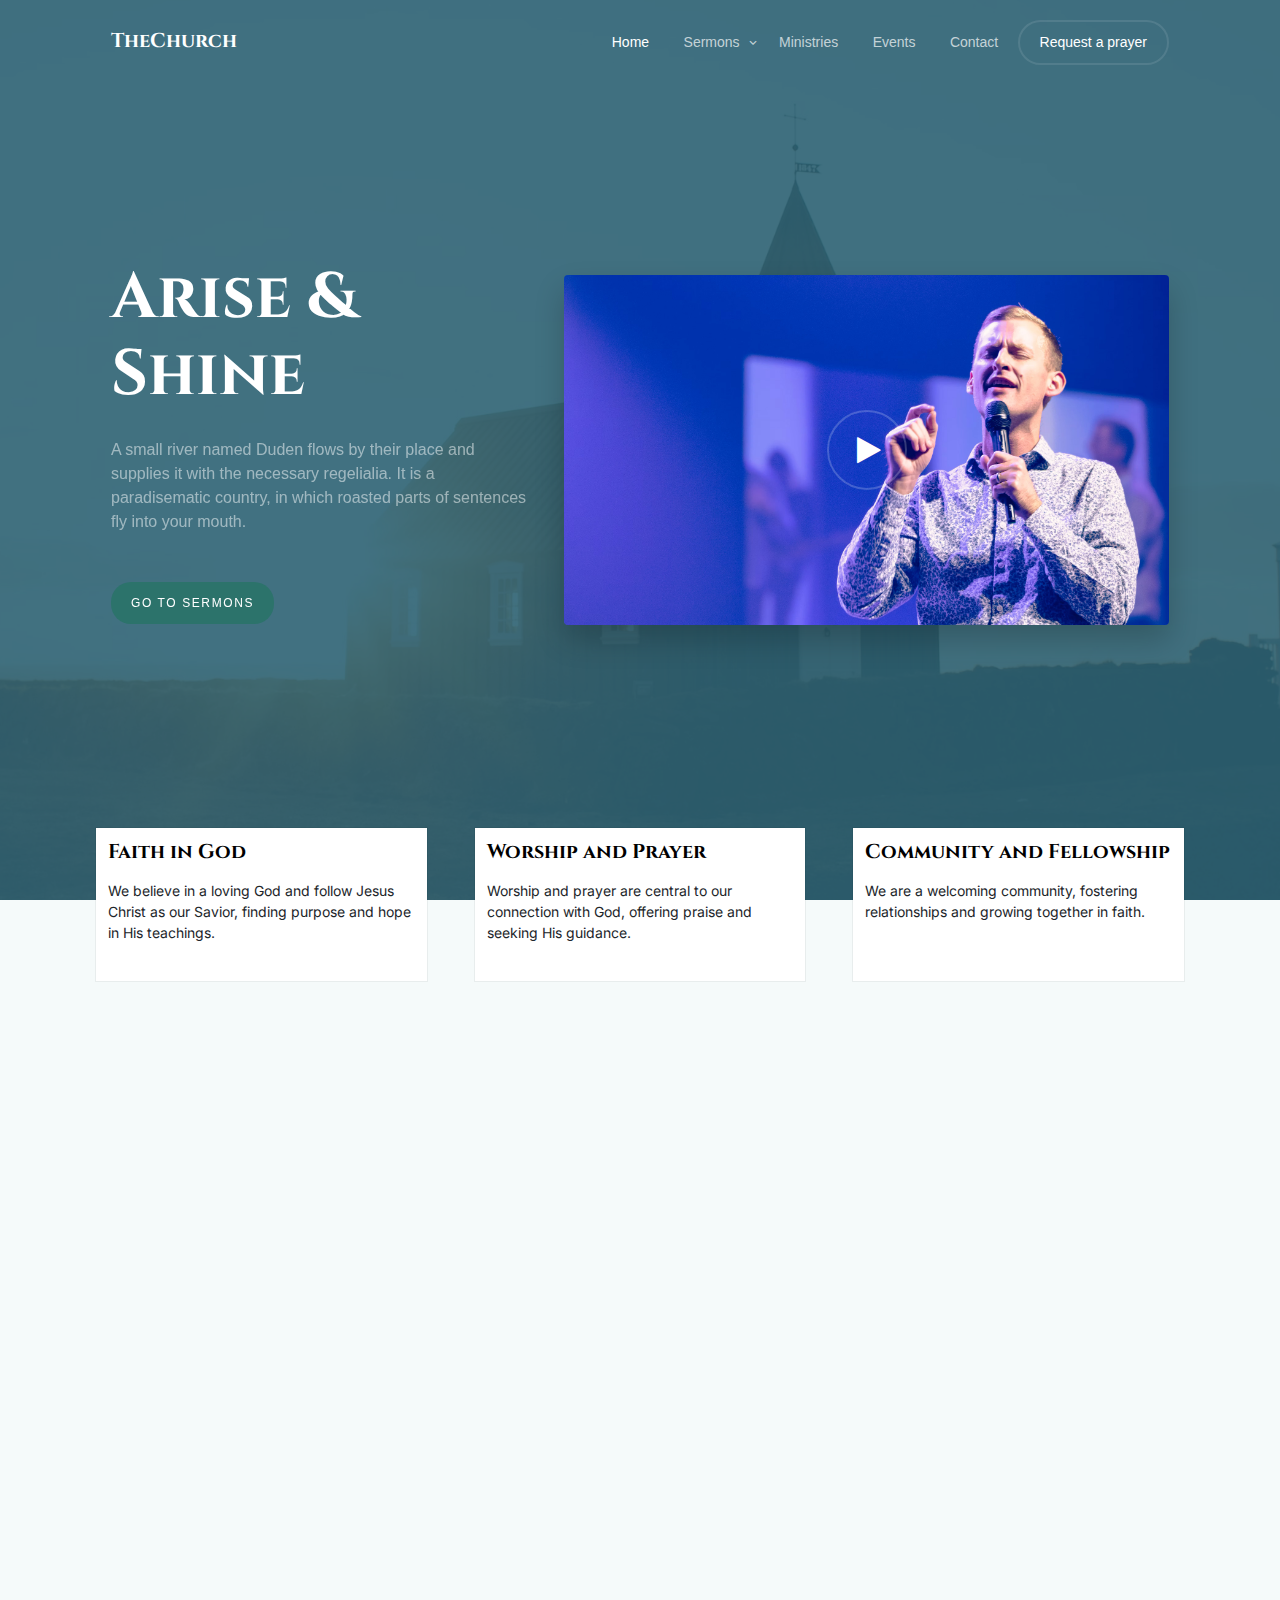
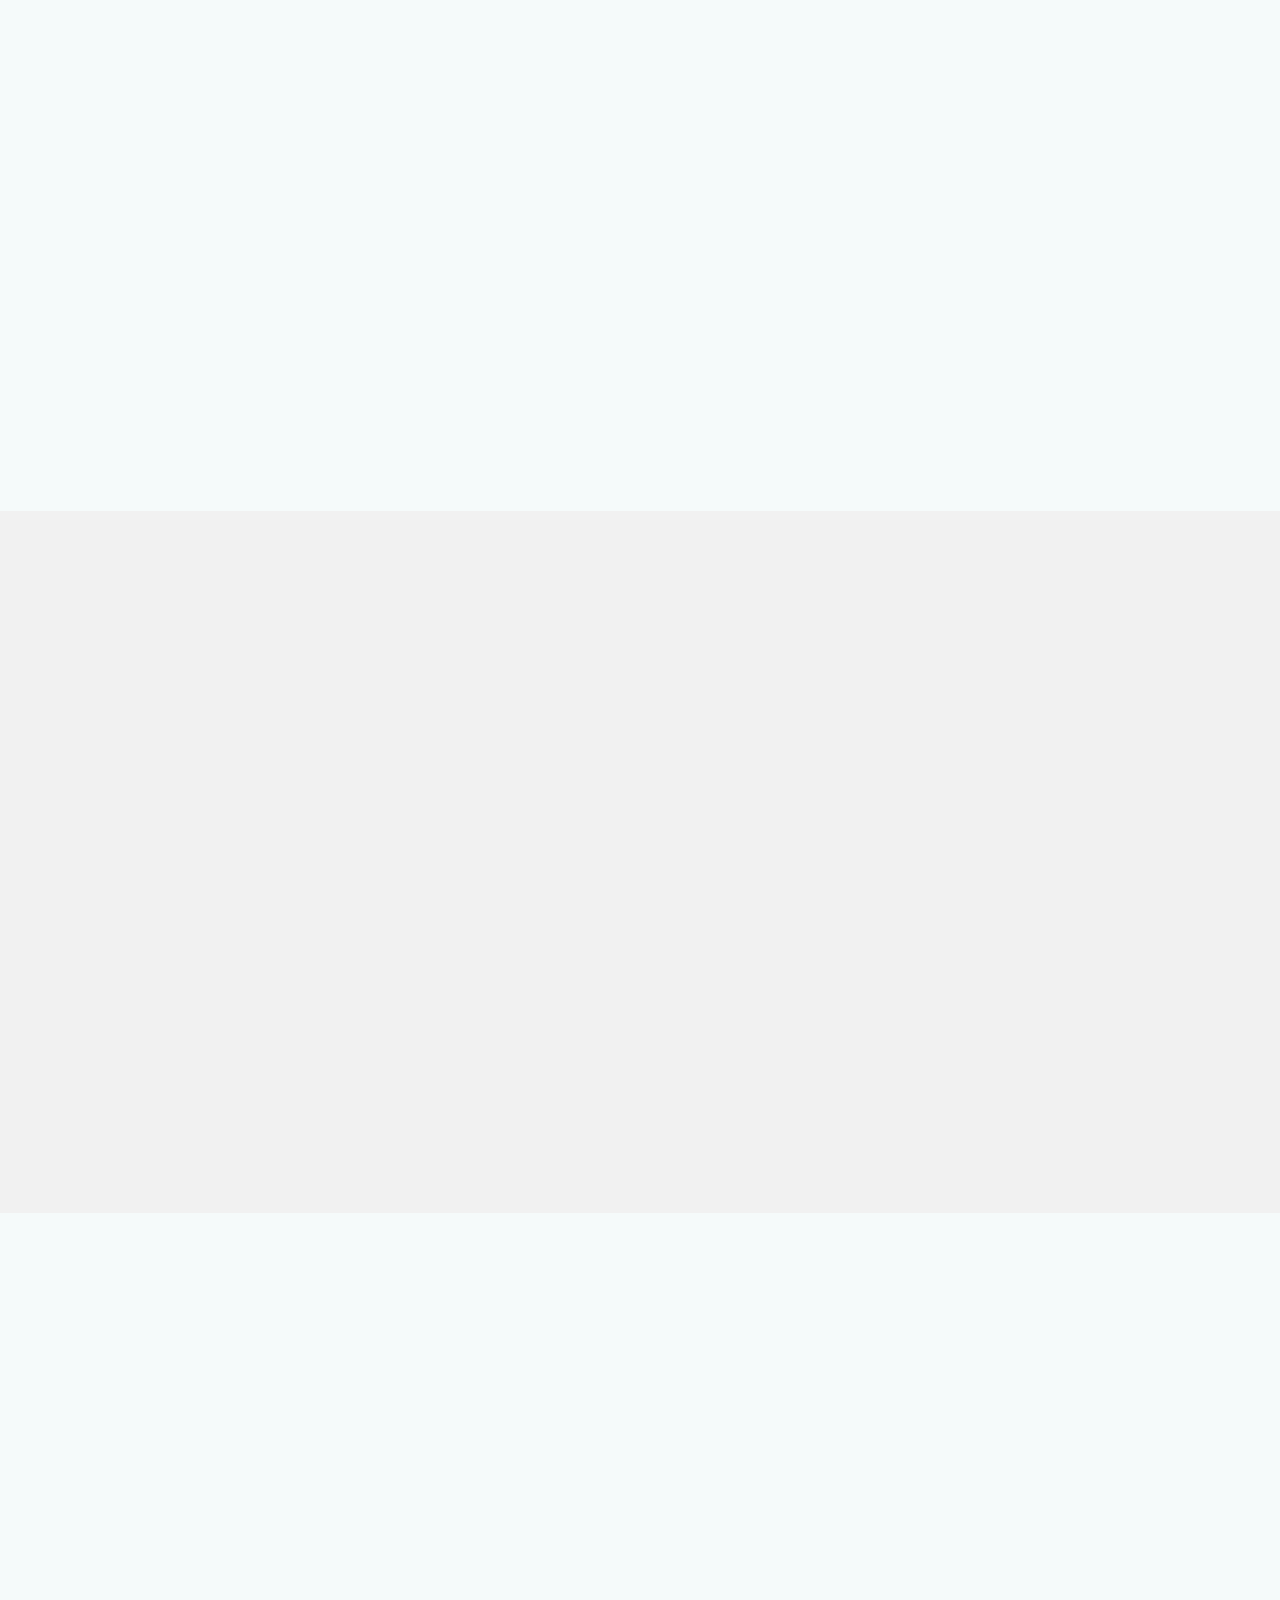
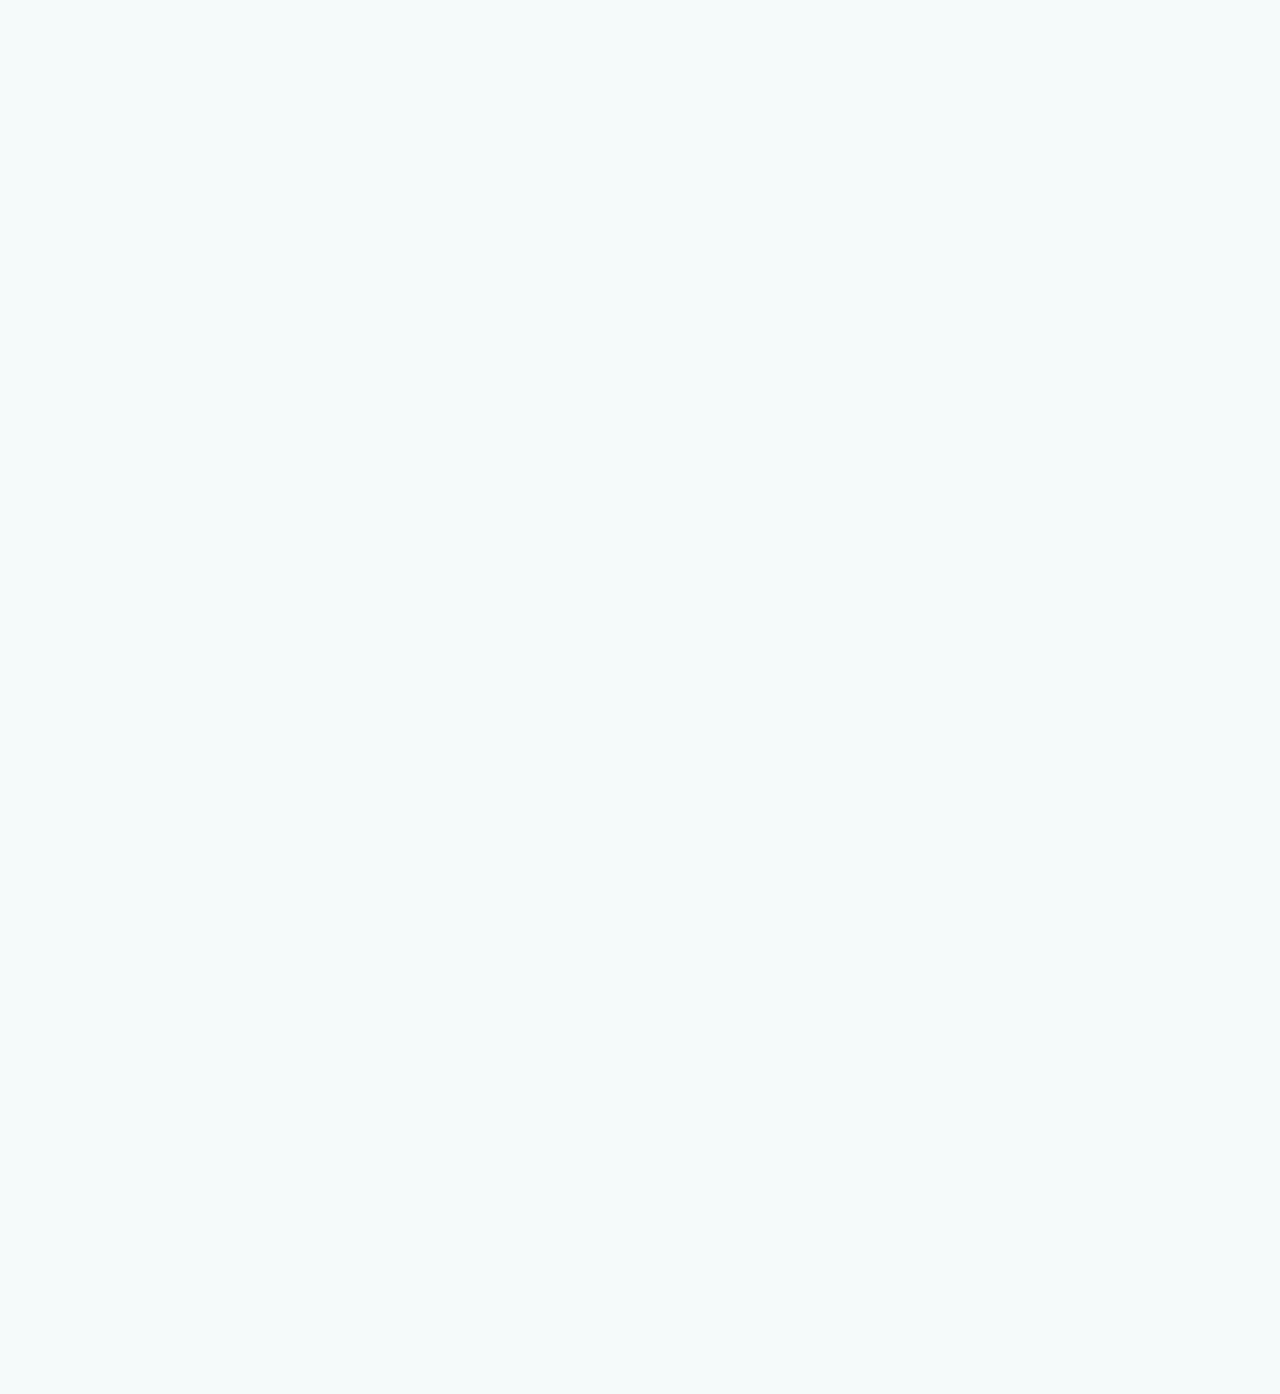
==== index.html @ 9c37da7b "done building the website and ready for the first preview" ====
<!DOCTYPE html>
<html lang="en">
    <head>
        <meta charset="UTF-8" />
        <meta name="viewport" content="width=device-width, initial-scale=1.0" />
        <title>Document</title>
        <link rel="stylesheet" href="css/aos.css" />

        <link rel="stylesheet" href="./css/style1.css" />
        <link rel="stylesheet" href="./css/style.css" />

        <link rel="preconnect" href="https://fonts.googleapis.com" />
        <link rel="preconnect" href="https://fonts.gstatic.com" crossorigin />
        <link
            href="https://fonts.googleapis.com/css2?family=Cinzel:wght@400;600&family=Inter&display=swap"
            rel="stylesheet"
        />
        <link rel="stylesheet" href="fonts/icomoon/style.css" />
        <link rel="stylesheet" href="fonts/flaticon/font/flaticon.css" />
        <link rel="stylesheet" type="text/css" href="css/bootstrap.css" />
        <link rel="stylesheet" href="css/glightbox.min.css" />
    </head>
    <body style="max-width: 100vw">
        <!-- Overlay -->
        <div class="custome-overlay" id="custome-overlay">
            <span class="icofont-close" id="closePopup">x</span>
        </div>

        <!-- Popup Container -->
        <div class="popup" id="popup">
            <div class="video-container">
                <div id="player"></div>
                <div class="custom-controls">
                    <span class="play-pause">▶</span>
                    <div class="progress-bar-container">
                        <div class="progress-bar"></div>
                    </div>
                    <span class="time-display">00:00 / 00:00</span>
                    <span class="fullscreen-toggle">⛶</span>
                </div>
            </div>
        </div>

        <div class="site-mobile-menu site-navbar-target d-lg-none" id="site-mobile-menu">
            
            <div class="site-mobile-menu-body">
                <ul
                    class="js-clone-nav d-lg-inline-block site-menu float-end site-nav-wrap"
                >
                    <li class="active">
                        <a href="index.html">Home</a>
                    </li>
                    <li><a href="sermons.html">Sermons</a></li>
                    <li><a href="about.html">Ministries</a></li>
                    <li><a href="event.html">Events</a></li>
                    <li><a href="contact.html">Contact</a></li>
                    <li class="cta-button">
                        <a href="contact.html">Request a prayer</a>
                    </li>
                </ul>
            </div>
        </div>

        <!-- <header> -->
        <nav class="site-nav">
            <div class="container">
                <div class="site-navigation">
                    <a href="index.html" class="logo m-0 float-left"
                        >TheChurch</a
                    >

                    <ul
                        class="js-clone-nav d-none d-lg-inline-block text-start site-menu float-end"
                    >
                        <li class="active">
                            <a href="index.html">Home</a>
                        </li>
                        <li class="has-children">
                            <a href="sermons.html">Sermons</a>
                            <ul class="dropdown">
                                <li><a href="sermons.html">Sermons</a></li>
                                <li>
                                    <a href="sermons-single.html"
                                        >Sermons Single</a
                                    >
                                </li>
                                <li class="has-children">
                                    <a href="#">Dropdown</a>
                                    <ul class="dropdown">
                                        <li>
                                            <a href="#">Sub Menu One</a>
                                        </li>
                                        <li>
                                            <a href="#">Sub Menu Two</a>
                                        </li>
                                        <li>
                                            <a href="#">Sub Menu Three</a>
                                        </li>
                                    </ul>
                                </li>
                            </ul>
                        </li>
                        <li><a href="about.html">Ministries</a></li>
                        <li><a href="event.html">Events</a></li>
                        <li><a href="contact.html">Contact</a></li>
                        <li class="cta-button">
                            <a href="contact.html">Request a prayer</a>
                        </li>
                    </ul>

                    <div
                        href="#"
                        class="burger ms-auto float-end site-menu-toggle js-menu-toggle d-inline-block d-lg-none light"
                        id="site-menu-toggle"
                    >
                        <span></span>
                    </div>
                </div>
            </div>
        </nav>
        <!-- style="background-image: url('images/hero_1.jpg'); " -->
        <div
            class="hero overlay"
            style="background-image: url('images/landscape-1.jpg')"
        >
            <div class="container">
                <div class="row align-items-center justify-content-between">
                    <div class="col-lg-5 me-auto text-start pe-lg-5">
                        <div class="intro-text">
                            <div class="mb-4">
                                <h1 data-aos="fade-left" class="hero-heading">
                                    Arise &amp; Shine
                                </h1>
                            </div>
                            <div class="">
                                <p
                                    class="mb-5 opacity-5"
                                    data-aos="fade-left"
                                    data-aos-delay="200"
                                >
                                    A small river named Duden flows by their
                                    place and supplies it with the necessary
                                    regelialia. It is a paradisematic country,
                                    in which roasted parts of sentences fly into
                                    your mouth.
                                </p>
                                <p data-aos="fade-left" data-aos-delay="300">
                                    <a href="#" class="btn btn-secondary"
                                        >Go to sermons</a
                                    >
                                </p>
                            </div>
                        </div>
                    </div>

                    <div class="col-lg-7" data-aos="fade-left">
                        <a
                            href="https://www.youtube.com/watch?v=2Tt9Boq1qRs"
                            class="video-bg"
                            id="videoLink"
                        >
                            <span class="icon"
                                ><span class="icon-play"></span
                            ></span>
                            <img
                                src="images/landscape-2.jpg"
                                alt="Image"
                                class="img-fluid rounded"
                            />
                        </a>
                    </div>
                </div>
            </div>
        </div>

        <section class="what-we-stand-for d-none d-lg-block">
            <div class="container">
                <div class="d-flex cards">
                    <div>
                        <span></span>
                        <h2>Faith in God</h2>
                        <p>
                            We believe in a loving God and follow Jesus Christ
                            as our Savior, finding purpose and hope in His
                            teachings.
                        </p>
                    </div>
                    <div>
                        <span></span>
                        <h2>Worship and Prayer</h2>
                        <p>
                            Worship and prayer are central to our connection
                            with God, offering praise and seeking His guidance.
                        </p>
                    </div>
                    <div>
                        <span></span>
                        <h2>Community and Fellowship</h2>
                        <p>
                            We are a welcoming community, fostering
                            relationships and growing together in faith.
                        </p>
                    </div>
                </div>
            </div>
        </section>

        <section class="upcoming-events">
            <div class="container">
                <div class="title">
                    <div class="col-lg-5" data-aos="fade-up">
                        <span class="subheading mb-4 d-block">Event</span>
                        <h1 class="mb-4 heading">Our Up Coming Event</h1>
                    </div>
                </div>
                <div class="cards">
                    <div class="" data-aos="fade-up">
                        <div class="image-container">
                            <img src="./images/event_1.png" alt="" />
                            <span>Read more</span>
                        </div>
                        <!-- <div class="content">
                            <span>15 Jan 2020 • By Pastor Campbell</span>
                            <h3>Live the message</h3>
                            <p>
                                Lorem, ipsum dolor sit amet consectetur
                                adipisicing elit. In ratione nulla molestias
                                reprehenderit et sunt cupiditate assumenda
                                impedit labore eos necessitatibus rem, enim at,
                                molestiae quam eius vero error ipsa.
                            </p>
                            <a
                                href="https://youtu.be/X90y1bP977A"
                                class="video-bg glightbox"
                                >Watch <span>-></span></a
                            >
                        </div> -->
                    </div>
                </div>
            </div>
        </section>
        <!-- </header> -->
        <div class="section about-us">
            <div class="container">
                <div class="row justify-content-between">
                    <div class="col-lg-4" data-aos="fade-up">
                        <span class="subheading mb-4 d-block">About us</span>
                        <h2 class="mb-4 heading">Welcome to TheChurch</h2>
                        <p>
                            A small river named Duden flows by their place and
                            supplies it with the necessary regelialia. It is a
                            paradisematic country, in which roasted parts of
                            sentences fly into your mouth.
                        </p>
                        <p class="mt-5">
                            <a href="#" class="btn btn-primary"
                                >Know more about us</a
                            >
                        </p>
                    </div>
                    <div
                        class="col-lg-7"
                        data-aos="fade-up"
                        data-aos-delay="100"
                    >
                        <!-- <img src="images/landscape-1.jpg" alt="Image" class="img-fluid rounded"> -->
                        <div class="row">
                            <div class="col-6 col-sm-6 col-md-4 col-lg-4 mb-4">
                                <img
                                    src="images/sq-1.jpg"
                                    alt="Image"
                                    class="img-fluid rounded"
                                />
                            </div>
                            <div class="col-6 col-sm-6 col-md-4 col-lg-4 mb-4">
                                <img
                                    src="images/sq-2.jpg"
                                    alt="Image"
                                    class="img-fluid rounded"
                                />
                            </div>
                            <div class="col-6 col-sm-6 col-md-4 col-lg-4 mb-4">
                                <img
                                    src="images/sq-3.jpg"
                                    alt="Image"
                                    class="img-fluid rounded"
                                />
                            </div>
                            <div class="col-6 col-sm-6 col-md-4 col-lg-4 mb-4">
                                <img
                                    src="images/sq-4.jpg"
                                    alt="Image"
                                    class="img-fluid rounded"
                                />
                            </div>
                            <div class="col-6 col-sm-6 col-md-4 col-lg-4 mb-4">
                                <img
                                    src="images/sq-5.jpg"
                                    alt="Image"
                                    class="img-fluid rounded"
                                />
                            </div>
                            <div class="col-6 col-sm-6 col-md-4 col-lg-4 mb-4">
                                <img
                                    src="images/sq-6.jpg"
                                    alt="Image"
                                    class="img-fluid rounded"
                                />
                            </div>
                        </div>
                    </div>
                </div>
            </div>
        </div>

        <section class="recent-sermons">
            <div class="container">
                <div class="title">
                    <div class="col-lg-5" data-aos="fade-up">
                        <span class="subheading mb-4 d-block"
                            >Watch our services online</span
                        >
                        <h1 class="mb-4 heading">Our Latest Sermons</h1>
                    </div>
                </div>
                <div class="cards">
                    <div class="" data-aos="fade-up">
                        <div class="image-container">
                            <img src="./images/person_5.jpg" alt="" />
                        </div>
                        <div class="content">
                            <span>15 Jan 2020 • By Pastor Campbell</span>
                            <h3>Live the message</h3>
                            <p>
                                Lorem, ipsum dolor sit amet consectetur
                                adipisicing elit. In ratione nulla molestias
                                reprehenderit et sunt cupiditate assumenda
                                impedit labore eos necessitatibus rem, enim at,
                                molestiae quam eius vero error ipsa.
                            </p>
                            <a
                                href="https://youtu.be/X90y1bP977A"
                                class="video-bg glightbox"
                                >Watch <span>-></span></a
                            >
                        </div>
                    </div>
                    <div class="" data-aos="fade-up">
                        <div class="image-container">
                            <img src="./images/person_2.jpg" alt="" />
                        </div>
                        <div class="content">
                            <span>15 Jan 2020 • By Pastor Campbell</span>
                            <h3>Live the message</h3>
                            <p>
                                Lorem, ipsum dolor sit amet consectetur
                                adipisicing elit. In ratione nulla molestias
                                reprehenderit et sunt cupiditate assumenda
                                impedit labore eos necessitatibus rem, enim at,
                                molestiae quam eius vero error ipsa.
                            </p>
                            <a
                                href="https://www.youtube.com/watch?v=2Tt9Boq1qRs"
                                class="video-bg glightbox"
                                >Watch <span>-></span></a
                            >
                        </div>
                    </div>
                    <div class="" data-aos="fade-up">
                        <div class="image-container">
                            <img src="./images/person_4.jpg" alt="" />
                        </div>
                        <div class="content">
                            <span>15 Jan 2020 • By Pastor Campbell</span>
                            <h3>Live the message</h3>
                            <p>
                                Lorem, ipsum dolor sit amet consectetur
                                adipisicing elit. In ratione nulla molestias
                                reprehenderit et sunt cupiditate assumenda
                                impedit labore eos necessitatibus rem, enim at,
                                molestiae quam eius vero error ipsa.
                            </p>
                            <a
                                href="https://youtu.be/kjv2dJKmebI?si=1FXVXTae89tqAf3W"
                                class="video-b glightbox"
                                >Watch <span>-></span></a
                            >
                        </div>
                    </div>
                </div>
            </div>
        </section>

        <section class="why-us bg-red d-flex overlay">
            <div class="container">
                <div class="title" data-aos="fade-up">
                    <div class="col-lg-5" data-aos="fade-up">
                        <span class="subheading mb-4 d-block">Why Us</span>
                        <h1 class="mb-4 heading">Keep Your Faith</h1>
                    </div>
                </div>
                <div class="content d-lg-flex">
                    <!-- <div></div>  -->
                    <div class="right">
                        <img
                            class="about-us_img"
                            src="images/landscape-1.jpg"
                            width="35%"
                            alt=""
                            data-aos="fade-up"
                        />
                        <img
                            class="about-us_img"
                            src="images/landscape-2.jpg"
                            width="35%"
                            alt=""
                            data-aos="fade-up"
                        />
                        <img
                            class="about-us_img"
                            src="images/landscape-3.png"
                            width="25%"
                            alt=""
                            data-aos="fade-up"
                        />
                        <img
                            class="about-us_img"
                            src="images/landscape-4.png"
                            width="30%"
                            alt=""
                            data-aos="fade-up"
                        />
                        <img
                            class="about-us_img"
                            src="images/landscape-5.jpeg"
                            width="25%"
                            alt=""
                            data-aos="fade-up"
                        />
                    </div>

                    <!-- <div
                class="bg-red"
                style="background-image: url('images/landscape-5.jpeg')"
            > -->
                    <div
                        class="col-lg-5 ms-auto left"
                        data-aos="fade-up"
                        data-aos-delay="100"
                    >
                        <div class="content_description">
                            <div class="feature-1">
                                <h3 class="text-black">Live by Faith</h3>
                                <p class="opac-black-5">
                                    Far far away, behind the word mountains, far
                                    from the countries Vokalia and Consonantia.
                                </p>
                            </div>
                            <div class="feature-1">
                                <h3 class="text-black">Love one another</h3>
                                <p class="opac-black-5">
                                    Far far away, behind the word mountains, far
                                    from the countries Vokalia and Consonantia.
                                </p>
                            </div>

                            <div class="feature-1">
                                <h3 class="text-black">Be courageous</h3>
                                <p class="opac-black-5">
                                    Far far away, behind the word mountains, far
                                    from the countries Vokalia and Consonantia.
                                </p>
                            </div>
                            <div class="feature-1">
                                <h3 class="text-black">Seal of God</h3>
                                <p class="opac-black-5">
                                    Far far away, behind the word mountains, far
                                    from the countries Vokalia and Consonantia.
                                </p>
                            </div>
                        </div>
                        <div class="row mt-5">
                            <div class="col-lg-12">
                                <a href="#" class="btn btn-primary"
                                    >Send us your prayer request</a
                                >
                            </div>
                        </div>
                    </div>
                </div>
            </div>
        </section>

        <section class="location d-lg-flex">
            <div class="right" data-aos="fade-up">
                <div class="content">
                    <h1 class="mb-4 heading">
                        Our Services
                        <hr />
                    </h1>
                    <div class="d-flex schedule">
                        <div>
                            <h4>Wednesday</h4>
                            <span> 5PM - 7PM </span>
                        </div>
                        <div>
                            <h5>YOUTH GROUP (GRADES 6-12)</h5>
                            <p>
                                @ Come and See Church Gospel for All
                                <a
                                    href="#"
                                    target="_blank"
                                    rel="noopener noreferrer"
                                    >directions</a
                                >
                            </p>
                        </div>
                    </div>
                    <div class="d-flex schedule">
                        <div>
                            <h4>Wednesday</h4>
                            <span> 5PM - 7PM </span>
                        </div>
                        <div>
                            <h5>YOUTH GROUP (GRADES 6-12)</h5>
                            <p>
                                @ Come and See Church Gospel for All

                                <a
                                    href="https://www.google.com/maps/dir//2+Mildura+St+Kensington+Johannesburg+2101/@-26.196889,28.0985291,16z/data=!4m8!4m7!1m0!1m5!1m1!1s0x1e950e0fc5d12b35:0x1ca22137d7c7a902!2m2!1d28.0985291!2d-26.196889?entry=ttu&g_ep=EgoyMDI0MDgyMS4wIKXMDSoASAFQAw%3D%3D"
                                    target="_blank"
                                    rel="noopener noreferrer"
                                    >directions</a
                                >
                            </p>
                        </div>
                    </div>
                </div>
            </div>
            <div class="left" data-aos="fade-up">
                <iframe
                    src="https://www.google.com/maps/embed?pb=!1m18!1m12!1m3!1d3579.993670840886!2d28.095948810818335!3d-26.19688416358004!2m3!1f0!2f0!3f0!3m2!1i1024!2i768!4f13.1!3m3!1m2!1s0x1e950e0fc5d12b35%3A0x1ca22137d7c7a902!2s2%20Mildura%20St%2C%20Kensington%2C%20Johannesburg%2C%202101!5e0!3m2!1sen!2sza!4v1724437104056!5m2!1sen!2sza&maptype=roadmap&mapTypeControl=0&fullscreenControl=0&zoomControl=0&streetViewControl=0&scaleControl=0&disableDefaultUI=1"
                    width="100%"
                    height="450"
                    style="border: 0"
                    allowfullscreen="true"
                    loading="lazy"
                    referrerpolicy="no-referrer-when-downgrade"
                >
                </iframe>
            </div>
        </section>

        <footer>
            <div class="container">
                <div class="news_letter mb-4" data-aos="fade-up">
                    <div class="d-flex">
                        <span class="icon-mail_outline"></span>
                        <h5 class="subheading">Subscribe to Newsletter</h5>
                    </div>
                    <form action="">
                        <input
                            type="text"
                            name="name"
                            placeholder="Enter your name"
                            required
                        />
                        <input
                            type="email"
                            name="email"
                            placeholder="Enter your email"
                            required
                        />
                        <button class="btn btn-primary">
                            <span class="icon-send2"></span>
                        </button>
                    </form>
                </div>

                <div class="content" data-aos="fade-up">
                    <h2 class="mb-4 heading">Gospel ministry</h2>
                    <div class="d-md-flex g-5 mb-5">
                        <div class="content_description">
                            <p class="mb-4">
                                Lorem ipsum dolor sit, amet consectetur
                                adipisicing elit. Eveniet consequatur eum, fugit
                                neque officiis maxime id accusamus ipsa
                                perspiciatis nesciunt. Obcaecati, provident
                                doloribus! Quas ab laudantium, reprehenderit eum
                                labore ipsam!
                            </p>
                            <ul class="list-unstyled socials mt-4">
                                <li>
                                    <a href="#"
                                        ><span class="icon-facebook"></span
                                    ></a>
                                </li>
                                <li>
                                    <a href="#"
                                        ><span class="icon-instagram"></span
                                    ></a>
                                </li>
                                <li>
                                    <a href="#"
                                        ><span class="icon-youtube"></span
                                    ></a>
                                </li>
                                <!-- <li><a href="#"><span class="fa fa-brands fa-linkedin"></span></a></li> -->
                            </ul>
                        </div>

                        <div class="">
                            <div class="">
                                <div class="">
                                    <span class="subheading mb-4 d-block"
                                        >Page</span
                                    >
                                    <p>Home</p>
                                    <p>Contact Us</p>
                                    <p>About us</p>
                                    <p>Events</p>
                                </div>
                                <div class="">
                                    <span class="subheading mb-4 d-block"
                                        >Page</span
                                    >
                                    <p>Home</p>
                                    <p>Contact Us</p>
                                    <p>About us</p>
                                    <p>Events</p>
                                </div>
                                <div class="">
                                    <span class="subheading mb-4 d-block"
                                        >Page</span
                                    >
                                    <p>Home</p>
                                    <p>Contact Us</p>
                                    <p>About us</p>
                                    <p>Events</p>
                                </div>
                                <div class="">
                                    <span class="subheading mb-4 d-block"
                                        >Page</span
                                    >
                                    <p>Home</p>
                                    <p>Contact Us</p>
                                    <p>About us</p>
                                    <p>Events</p>
                                </div>
                            </div>
                        </div>
                    </div>
                </div>
            </div>
        </footer>

        <script src="./js/script.js"></script>
        <script src="//code.jquery.com/jquery-1.11.1.min.js"></script>

        <!-- <script
            type="text/javascript"
            src="js/multi-items-carousel.js"
        ></script> -->
        <script src="js/glightbox.min.js"></script>
        <script src="js/aos.js"></script>
        <script src="js/custom.js"></script>

        <script src="https://cdnjs.cloudflare.com/ajax/libs/hammer.js/2.0.8/hammer.min.js"></script>

        <!-- <script type="text/javascript" src="js/jquery-3.4.1.min.js"></script> -->
        <script type="text/javascript" src="js/bootstrap.js"></script>
    </body>
</html>
---- css/style1.css ----
a#videoLink {
    display: inline-block;
    background-color: #3498db;
    color: white;
    /* padding: 12px 24px; */
    text-decoration: none;
    border-radius: 5px;
    font-size: 18px;
    transition: background-color 0.3s;
}

/* a#videoLink:hover {
    background-color: #2980b9;
} */

.popup {
    display: none;
    position: fixed;
    top: 50%;
    left: 50%;
    transform: translate(-50%, -50%);
    /* background-color: rgb(222, 24, 24); */
    padding: 0;
    margin: 0;
    border-radius: 10px;
    overflow: hidden;
    box-shadow: 0px 5px 15px rgba(0, 0, 0, 0.3);
    z-index: 1000;
    max-width: 768px;
    width: 100%;
    min-width: 200px;
    aspect-ratio: 16/9;
}

.custome-overlay {
    display: none;
    position: fixed;
    top: 0;
    left: 0;
    width: 100%;
    height: 100dvh;
    background-color: rgb(0, 0, 0);
    z-index: 999;
}

.custome-overlay #closePopup {
    display: inline-block;
    font-size: 35px;
    color: rgb(229, 227, 227); 
    cursor: pointer;
    padding: 5px 10px;
    border-radius: 50%;
    position: absolute;
    top: 30px;
    right: 30px;
    transition: background-color 0.5s ease-in-out;
}

#closePopup:hover {
    color: rgb(255, 255, 255);
}

.popup .video-container {
    max-width: inherit;
    width: inherit;
    height: fit-content !important;
    /* background-color: yellow; */
    min-width: inherit;
    aspect-ratio: inherit;
    position: relative;
    border-radius: 0 0 10px 10px;
    overflow: hidden;
}

.popup .video-container #player {
    width: 100%;
    height: 100%;
}

.popup .video-container .custom-controls {
    display: none;
    position: absolute;
    left: 0;
    bottom: 0;
    width: 100%;
    flex-wrap: nowrap;
    /* height: 22px; */
    justify-content: space-between;
    align-items: center;
    padding: 10px;
    background-color: rgb(0, 0, 0);
    color: white;
    border-radius: 0 0 10px 10px;
    transition: display .4s ease-in-out;


}
.popup .video-container:hover .custom-controls {
    display: flex;
}

.popup .video-container .custom-controls .progress-bar-container {
    flex-grow: 1;
    margin: 0 10px;
    height: 5px;
    background-color: #34495e;
    border-radius: 3px;
    cursor: pointer;
    position: relative;
}

.popup .video-container .custom-controls .progress-bar-container .progress-bar {
    height: 100%;
    background-color: #3498db;
    border-radius: 3px;
    width: 0;
}

.popup .video-container .custom-controls .play-pause,
.popup .video-container .custom-controls .fullscreen-toggle {
    cursor: pointer;
    font-size: 18px;
    padding: 0 10px;
    transition: color 0.3s;
}

.popup .video-container .custom-controls .play-pause:hover,
.popup .video-container .custom-controls .fullscreen-toggle:hover {
    color: #f39c12;
}

.popup .video-container .custom-controls .time-display {
    font-size: 14px;
}
---- css/style.css ----
@import url("https://fonts.googleapis.com/css2?family=Inter:ital,opsz,wght@0,14..32,100..900;1,14..32,100..900&display=swap");
.about-us.hero {
  list-style-type: none;
}

.site-contact {
  min-height: 80vh;
  height: -moz-fit-content;
  height: fit-content;
  display: flex;
  background-color: rgb(255, 255, 255);
  margin-top: 6rem;
  font-family: "Inter", sans-serif !important;
}
.site-contact .container > div {
  height: 100%;
}
.site-contact .container > div > div {
  width: 100%;
}
.site-contact .container > div .left {
  display: grid;
  place-items: center;
}
.site-contact .container > div .left div {
  padding: 4rem;
  transform: translateY(-4rem);
}
.site-contact .container > div .left div .heading {
  font-weight: bold;
  margin-bottom: 3rem;
}
.site-contact .container > div .left div .subheading {
  font-size: 16px;
  font-size: 16px;
  color: rgb(121, 119, 119);
}
@media screen and (max-width: 991px) {
  .site-contact .container > div .left div {
    padding: 1rem;
    text-align: center;
    transform: translateY(0);
  }
  .site-contact .container > div .left div .heading {
    margin-bottom: 1.5rem;
  }
}
@media screen and (max-width: 450px) {
  .site-contact .container > div .left div {
    padding: 1rem;
    text-align: center;
  }
  .site-contact .container > div .left div .heading {
    font-size: 32px;
    margin-bottom: 1rem;
  }
}
.site-contact .container > div .right {
  display: grid;
  place-items: center;
}
.site-contact .container > div .right .card {
  background-color: transparent;
  height: -moz-fit-content;
  height: fit-content;
  min-height: 500px;
  width: 70%;
  min-width: 350px;
  border: none;
  box-shadow: rgba(0, 0, 0, 0.05) 0px 0px 0px 1px;
  padding: 2rem;
}
.site-contact .container > div .right .card form {
  display: grid;
  gap: 2rem;
  flex-direction: columns;
}
.site-contact .container > div .right .card form div:first-child {
  width: 100%;
  display: grid;
  gap: 0.5rem;
  grid-template-columns: repeat(auto-fit, minmax(10rem, 1fr));
}
.site-contact .container > div .right .card form input,
.site-contact .container > div .right .card form textarea {
  display: block;
  padding: 6px 12px;
  width: 100%;
  height: 50px;
  border-radius: 10px;
  border: 1px solid #ced4da;
  color: #212529;
  font-size: 1rem;
  transition: border-color 0.15s ease-in-out, box-shadow 0.15s ease-in-out;
}
.site-contact .container > div .right .card form input:focus, .site-contact .container > div .right .card form input:active,
.site-contact .container > div .right .card form textarea:focus,
.site-contact .container > div .right .card form textarea:active {
  outline: none;
  box-shadow: none;
  border-color: #2c6273;
  box-shadow: 0 1px 4px 0 rgba(0, 0, 0, 0.2);
}
.site-contact .container > div .right .card form .btn-primary {
  border-radius: 10px !important;
  font-size: 16px !important;
  font-weight: 700;
}
.site-contact .container > div .right .card form textarea {
  resize: none;
  height: 120px;
  width: 100% !important;
  height: 170px !important;
}
.float-end {
  float: right;
}

.position-relative {
  position: relative;
}

.logo {
  font-size: 20px;
  color: white !important;
  font-weight: 700;
  top: 6px;
  position: relative;
}
.logo:hover {
  color: rgba(255, 255, 255, 0.85);
}

.site-nav {
  position: absolute;
  top: 0;
  z-index: 9;
  width: 100%;
}

.site-nav {
  padding-top: 20px;
  padding-bottom: 20px;
}
.site-nav h1 {
  margin: 0;
  padding: 0;
  font-size: 24px;
}
.site-nav .site-navigation .site-menu {
  margin-bottom: 0;
}
.site-nav .site-navigation .site-menu > li {
  display: inline-block;
}
.site-nav .site-navigation .site-menu > li > a {
  font-size: 14px;
  padding: 10px 15px;
  display: inline-block;
  text-decoration: none !important;
  color: rgba(255, 255, 255, 0.7);
}
.site-nav .site-navigation .site-menu > li > a:hover {
  color: white;
}
.site-nav .site-navigation .site-menu > li.cta-button a {
  padding: 10px 20px;
  border: 2px solid rgba(255, 255, 255, 0.1);
  color: white;
  border-radius: 30px;
}
.site-nav .site-navigation .site-menu > li.cta-button a:hover {
  color: white !important;
  background: #519259 !important;
  border-color: #519259;
}
.site-nav .site-navigation .site-menu > li.active > a {
  color: white;
}
.site-nav .site-navigation .site-menu .has-children {
  position: relative;
}
.site-nav .site-navigation .site-menu .has-children > a {
  position: relative;
  padding-right: 20px;
}
.site-nav .site-navigation .site-menu .has-children > a:before {
  position: absolute;
  content: "\e313";
  font-size: 14px;
  top: 50%;
  right: 0;
  transform: translateY(-50%);
  font-family: "icomoon";
}
.site-nav .site-navigation .site-menu .has-children .dropdown {
  visibility: hidden;
  opacity: 0;
  top: 100%;
  z-index: 999;
  position: absolute;
  text-align: left;
  box-shadow: 0 2px 10px -2px rgba(0, 0, 0, 0.1);
  padding: 20px 0;
  margin-top: 20px;
  margin-left: 0px;
  background: white;
  transition: 0.2s 0s;
}
.site-nav .site-navigation .site-menu .has-children .dropdown.arrow-top {
  position: absolute;
}
.site-nav .site-navigation .site-menu .has-children .dropdown.arrow-top:before {
  display: none;
  bottom: 100%;
  left: 20%;
  border: solid transparent;
  content: " ";
  height: 0;
  width: 0;
  position: absolute;
  pointer-events: none;
}
.site-nav .site-navigation .site-menu .has-children .dropdown.arrow-top:before {
  display: none;
  border-color: rgba(136, 183, 213, 0);
  border-bottom-color: white;
  border-width: 10px;
  margin-left: -10px;
}
.site-nav .site-navigation .site-menu .has-children .dropdown a {
  font-size: 14px;
  text-transform: none;
  letter-spacing: normal;
  transition: 0s all;
  color: #000;
}
.site-nav .site-navigation .site-menu .has-children .dropdown .active a {
  color: #519259 !important;
}
.site-nav .site-navigation .site-menu .has-children .dropdown > li {
  list-style: none;
  padding: 0;
  margin: 0;
  min-width: 180px;
}
.site-nav .site-navigation .site-menu .has-children .dropdown > li > a {
  padding: 5px 20px;
  display: block;
}
.site-nav .site-navigation .site-menu .has-children .dropdown > li > a:hover {
  color: #519259;
}
.site-nav .site-navigation .site-menu .has-children .dropdown > li.has-children > a:before {
  content: "\e315";
  right: 20px;
}
.site-nav .site-navigation .site-menu .has-children .dropdown > li.has-children > .dropdown,
.site-nav .site-navigation .site-menu .has-children .dropdown > li.has-children > ul {
  left: 100%;
  top: 0;
}
.site-nav .site-navigation .site-menu .has-children .dropdown > li.has-children > .dropdown li a:hover,
.site-nav .site-navigation .site-menu .has-children .dropdown > li.has-children > ul li a:hover {
  color: #519259;
}
.site-nav .site-navigation .site-menu .has-children .dropdown > li.has-children:hover > a, .site-nav .site-navigation .site-menu .has-children .dropdown > li.has-children:active > a, .site-nav .site-navigation .site-menu .has-children .dropdown > li.has-children:focus > a {
  color: #519259;
}
.site-nav .site-navigation .site-menu .has-children:hover > a, .site-nav .site-navigation .site-menu .has-children:focus > a, .site-nav .site-navigation .site-menu .has-children:active > a {
  color: white;
}
.site-nav .site-navigation .site-menu .has-children:hover, .site-nav .site-navigation .site-menu .has-children:focus, .site-nav .site-navigation .site-menu .has-children:active {
  cursor: pointer;
}
.site-nav .site-navigation .site-menu .has-children:hover > .dropdown, .site-nav .site-navigation .site-menu .has-children:focus > .dropdown, .site-nav .site-navigation .site-menu .has-children:active > .dropdown {
  transition-delay: 0s;
  margin-top: 0px;
  visibility: visible;
  opacity: 1;
}
.site-nav.white-variant {
  box-shadow: rgba(149, 157, 165, 0.2) 0px 4px 24px;
}
.site-nav.white-variant .logo {
  color: black !important;
}
.site-nav.white-variant .logo:hover {
  color: rgba(0, 0, 0, 0.85);
}
.site-nav.white-variant .site-navigation .site-menu > li > a {
  color: black !important;
}
.site-nav.white-variant .site-navigation .site-menu > li > a:hover {
  color: black;
}
.site-nav.white-variant .site-navigation .site-menu > li.cta-button a {
  border: 2px solid rgba(0, 0, 0, 0.1);
  color: black;
}
.site-nav.white-variant .site-navigation .site-menu > li.cta-button a:hover {
  color: black !important;
  background: #519259 !important;
  border-color: #519259;
}
.site-nav.white-variant .site-navigation .site-menu > li.active > a {
  color: black;
}

.site-mobile-menu-close {
  display: block;
  position: relative;
  height: 30px;
  width: 30px;
  z-index: 99;
  cursor: pointer;
}
.site-mobile-menu-close > span {
  cursor: pointer;
  display: block;
  position: absolute;
  height: 30px;
  width: 30px;
}
.site-mobile-menu-close > span:before, .site-mobile-menu-close > span:after {
  position: absolute;
  content: "";
  width: 2px;
  height: 30px;
  background: #000;
}
.site-mobile-menu-close > span:before {
  transform: rotate(45deg);
}
.site-mobile-menu-close > span:after {
  transform: rotate(-45deg);
}

.site-mobile-menu {
  display: none;
  width: 300px;
  position: fixed;
  left: 0;
  z-index: 2000;
  padding-top: 20px;
  background: white;
  height: 100vh;
  transition: 0.8s all cubic-bezier(0.23, 1, 0.32, 1);
}
.site-mobile-menu.active {
  display: block;
}
.offcanvas-menu .site-mobile-menu {
  box-shadow: -10px 0 20px -10px rgba(0, 0, 0, 0.1);
  transform: translateX(0%);
}
.site-mobile-menu .site-mobile-menu-header {
  width: 100%;
  float: left;
  padding-left: 20px;
  padding-right: 20px;
}
.site-mobile-menu .site-mobile-menu-header .site-mobile-menu-close {
  float: right;
  margin-top: 8px;
}
.site-mobile-menu .site-mobile-menu-header .site-mobile-menu-close span {
  font-size: 30px;
  display: inline-block;
  padding-left: 10px;
  padding-right: 0px;
  line-height: 1;
  cursor: pointer;
  transition: 0.3s all ease;
}
.site-mobile-menu .site-mobile-menu-header .site-mobile-menu-logo {
  float: left;
  margin-top: 10px;
  margin-left: 0px;
}
.site-mobile-menu .site-mobile-menu-header .site-mobile-menu-logo a {
  display: inline-block;
  text-transform: uppercase;
}
.site-mobile-menu .site-mobile-menu-header .site-mobile-menu-logo a img {
  max-width: 70px;
}
.site-mobile-menu .site-mobile-menu-header .site-mobile-menu-logo a:hover {
  text-decoration: none;
}
.site-mobile-menu .site-mobile-menu-body {
  overflow-y: scroll;
  -webkit-overflow-scrolling: touch;
  position: relative;
  padding: 0 20px 20px 20px;
  height: calc(100vh - 52px);
  padding-bottom: 150px;
}
.site-mobile-menu .site-nav-wrap {
  padding: 0;
  margin: 0;
  list-style: none;
  position: relative;
}
.site-mobile-menu .site-nav-wrap a {
  padding: 5px 20px;
  display: block;
  position: relative;
  color: #000;
}
.site-mobile-menu .site-nav-wrap a:hover {
  color: #519259;
}
.site-mobile-menu .site-nav-wrap li {
  position: relative;
  display: block;
}
.site-mobile-menu .site-nav-wrap li.active > a {
  color: #519259;
}
.site-mobile-menu .site-nav-wrap .arrow-collapse {
  position: absolute;
  right: 0px;
  top: 0px;
  z-index: 20;
  width: 36px;
  height: 36px;
  text-align: center;
  cursor: pointer;
  border-radius: 50%;
  border: 1px solid #f8f9fa;
}
.site-mobile-menu .site-nav-wrap .arrow-collapse:before {
  font-size: 14px;
  z-index: 20;
  font-family: "icomoon";
  content: "\e313";
  position: absolute;
  top: 50%;
  left: 50%;
  transform: translate(-50%, -50%) rotate(-180deg);
  transition: 0.3s all ease;
}
.site-mobile-menu .site-nav-wrap .arrow-collapse.collapsed:before {
  transform: translate(-50%, -50%);
}
.site-mobile-menu .site-nav-wrap > li {
  display: block;
  position: relative;
  float: left;
  width: 100%;
}
.site-mobile-menu .site-nav-wrap > li > a {
  padding-left: 20px;
  font-size: 14px;
}
.site-mobile-menu .site-nav-wrap > li > ul {
  padding: 0;
  margin: 0;
  list-style: none;
}
.site-mobile-menu .site-nav-wrap > li > ul > li {
  display: block;
}
.site-mobile-menu .site-nav-wrap > li > ul > li > a {
  padding-left: 40px;
  font-size: 14px;
}
.site-mobile-menu .site-nav-wrap > li > ul > li > ul {
  padding: 0;
  margin: 0;
}
.site-mobile-menu .site-nav-wrap > li > ul > li > ul > li {
  display: block;
}
.site-mobile-menu .site-nav-wrap > li > ul > li > ul > li > a {
  font-size: 14px;
  padding-left: 60px;
}

.sticky-wrapper {
  position: absolute;
  z-index: 100;
  width: 100%;
}
.sticky-wrapper .site-navbar {
  transition: 0.3s all ease;
}
.sticky-wrapper .site-navbar .site-menu-toggle {
  color: #000;
}
.sticky-wrapper .site-navbar .site-logo a {
  color: #000;
}
.sticky-wrapper .site-navbar .site-menu > li > a {
  color: rgba(0, 0, 0, 0.8) !important;
}
.sticky-wrapper .site-navbar .site-menu > li > a:hover, .sticky-wrapper .site-navbar .site-menu > li > a.active {
  color: #000 !important;
}
.sticky-wrapper.is-sticky .burger:before,
.sticky-wrapper.is-sticky .burger span,
.sticky-wrapper.is-sticky .burger:after {
  background: #000;
  transition: 0s all ease;
}
.sticky-wrapper.is-sticky .site-navbar {
  background: #000;
  border-bottom: 1px solid transparent;
  box-shadow: 4px 0 20px -5px rgba(0, 0, 0, 0.1);
}
.sticky-wrapper.is-sticky .site-navbar .site-logo a {
  color: #000 !important;
}
.sticky-wrapper.is-sticky .site-navbar .site-menu > li > a {
  color: #000 !important;
}
.sticky-wrapper.is-sticky .site-navbar .site-menu > li > a:hover, .sticky-wrapper.is-sticky .site-navbar .site-menu > li > a.active {
  color: #519259 !important;
}
.sticky-wrapper.is-sticky .site-navbar .site-menu > li.active a {
  color: #519259 !important;
}
.sticky-wrapper .shrink {
  padding-top: 0px !important;
  padding-bottom: 0px !important;
}

/* Burger */
.burger {
  width: 28px;
  height: 32px;
  cursor: pointer;
  position: relative;
}
.burger.light:before,
.burger.light span, .burger.light:after {
  background: white;
}

.burger:before,
.burger span,
.burger:after {
  width: 100%;
  height: 2px;
  display: block;
  background: #000;
  border-radius: 2px;
  position: absolute;
  opacity: 1;
}

.burger:before,
.burger:after {
  transition: top 0.35s cubic-bezier(0.23, 1, 0.32, 1), transform 0.35s cubic-bezier(0.23, 1, 0.32, 1), opacity 0.35s cubic-bezier(0.23, 1, 0.32, 1), background-color 1.15s cubic-bezier(0.86, 0, 0.07, 1);
  -webkit-transition: top 0.35s cubic-bezier(0.23, 1, 0.32, 1), -webkit-transform 0.35s cubic-bezier(0.23, 1, 0.32, 1), opacity 0.35s cubic-bezier(0.23, 1, 0.32, 1), background-color 1.15s cubic-bezier(0.86, 0, 0.07, 1);
  content: "";
}

.burger:before {
  top: 4px;
}

.burger span {
  top: 15px;
}

.burger:after {
  top: 26px;
}

/* Hover */
.burger:hover:before {
  top: 7px;
}

.burger:hover:after {
  top: 23px;
}

/* Click */
.burger.active span {
  opacity: 0;
}

.burger.active:before,
.burger.active:after {
  top: 40%;
}

.burger.active:before {
  -webkit-transform: rotate(45deg);
  -moz-transform: rotate(45deg);
  filter: progid:DXImageTransform.Microsoft.BasicImage(rotation=5); /*for IE*/
}

.burger.active:after {
  -webkit-transform: rotate(-45deg);
  -moz-transform: rotate(-45deg);
  filter: progid:DXImageTransform.Microsoft.BasicImage(rotation=-5); /*for IE*/
}

.burger:focus {
  outline: none;
}

body {
  font-family: "Inter", sans-serif;
  font-weight: 400;
  font-size: 15px;
  line-height: 1.6;
  overflow-x: hidden;
  color: #888;
  background: #f5fafa !important;
}

body.activeNavBar {
  overflow: hidden;
  max-width: 100vh;
}

h1, h2, h3, h4, h5, .logo {
  font-family: "Cinzel", serif;
  color: #000;
}

a {
  transition: 0.3s all ease;
  text-decoration: none;
}

.btn {
  padding: 12px 20px;
  border-radius: 30px;
  font-size: 10px;
  font-weight: 700;
  letter-spacing: 0.1rem;
  text-transform: uppercase;
}
.btn.btn-primary {
  background-color: #519259;
  color: white;
  border: 2px solid transparent;
}
.btn.btn-primary:hover {
  border: 2px solid transparent;
  background-color: white;
  color: #519259;
  box-shadow: 0 15px 30px 0 rgba(0, 0, 0, 0.2);
}
.btn.btn-secondary {
  background-color: #2C736B;
  color: white;
  border: 2px solid transparent;
}
.btn.btn-secondary:hover {
  border: 2px solid transparent;
  background-color: white;
  color: #2C736B;
  box-shadow: 0 15px 30px 0 rgba(0, 0, 0, 0.2);
}

.form-control {
  height: 54px;
  background-color: rgba(0, 0, 0, 0.02);
  border-color: rgba(0, 0, 0, 0.02);
  color: #000;
}
.form-control:active, .form-control:focus {
  color: #000;
  outline: none;
  box-shadow: none;
  background-color: rgba(0, 0, 0, 0.05);
  border-color: rgba(0, 0, 0, 0.05);
}
.form-control::-webkit-input-placeholder {
  color: rgba(0, 0, 0, 0.7);
}
.form-control::-moz-placeholder {
  color: rgba(0, 0, 0, 0.7);
}
.form-control:-ms-input-placeholder {
  color: rgba(0, 0, 0, 0.7);
}
.form-control:-moz-placeholder {
  color: rgba(0, 0, 0, 0.7);
}

textarea {
  height: auto !important;
}

#overlayer {
  width: 100%;
  height: 100%;
  position: fixed;
  z-index: 7100;
  background: white;
  top: 0;
  left: 0;
  right: 0;
  bottom: 0;
}

.loader {
  z-index: 7700;
  position: fixed;
  top: 50%;
  left: 50%;
  transform: translate(-50%, -50%);
}

.btn-secondary,
.btn-primary {
  border-radius: 20px !important;
  font-size: 12px !important;
  padding: 10px 18px !important;
}

.btn-primary {
  background-color: #2c6273 !important;
}
.btn-primary:hover {
  color: #2c6273 !important;
  background-color: white !important;
}

.btn-primary {
  background-color: #2c6273 !important;
}
.btn-primary:hover {
  color: #2c6273 !important;
}

@media (min-width: 1200px) {
  .container {
    max-width: 85% !important;
  }
}
.hero-heading {
  font-size: 4rem !important;
}

.opacity-5 {
  opacity: 0.5 !important;
}

.hero {
  background-size: cover;
  background-position: center center;
  background-repeat: no-repeat;
  background-color: #2c736b;
}
.hero, .hero > .container > .row {
  height: 100vh;
  min-height: 640px;
}
.hero.overlay {
  position: relative;
}
.hero.overlay:before {
  position: absolute;
  content: "";
  left: 0;
  right: 0;
  bottom: 0;
  top: 0;
  background: rgba(44, 98, 115, 0.9);
}
.hero .intro-text {
  position: relative;
  z-index: 9;
}
.hero h1 {
  color: white;
  font-size: 40px;
  font-weight: 700;
}
@media (max-width: 767.98px) {
  .hero h1 {
    font-size: 30px;
  }
}
.hero p {
  color: white;
}
.hero .subheading {
  text-transform: uppercase;
  font-size: 12px;
  letter-spacing: 0.1rem;
  color: white;
  display: block;
  margin-bottom: 30px;
}
.hero.page-inner, .hero.page-inner > .container > .row {
  height: 70vh;
  min-height: 300px;
}

.section {
  padding-top: 7rem;
  padding-bottom: 7rem;
}
.section .heading {
  font-size: 40px;
  font-weight: 700;
}
@media (max-width: 767.98px) {
  .section .heading {
    font-size: 30px;
  }
}
.section .subheading {
  color: #519259;
  text-transform: uppercase;
  font-size: 12px;
  letter-spacing: 0.1rem;
  font-weight: bold;
}

.custom-pl {
  padding-left: 100px;
  max-width: 450px;
}

.sermon-entry .sermon-body {
  padding: 20px;
}
.sermon-entry .sermon-body .date {
  display: block;
  margin-bottom: 10px;
  color: #999;
}
.sermon-entry .sermon-body h3 {
  font-size: 20px;
}
.sermon-entry .sermon-body h3 a {
  color: #000;
}

.video-bg {
  display: block;
  position: relative;
}
.video-bg .icon {
  z-index: 99;
  position: absolute;
  top: 50%;
  left: 50%;
  transform: translate(-50%, -50%);
  width: 80px;
  display: inline-block;
  height: 80px;
  border-radius: 50%;
  border: 2px solid rgba(255, 255, 255, 0.2);
}
.video-bg .icon > span {
  position: absolute;
  top: 50%;
  left: 50%;
  transform: translate(-40%, -50%);
  font-size: 30px;
  color: white;
}
.video-bg .icon > span:before {
  content: "\f04b";
}
.video-bg img {
  box-shadow: 0 15px 30px 0 rgba(0, 0, 0, 0.2);
}

.sec-services-wrap {
  position: relative;
  margin-bottom: -50px;
}

.feature-1 {
  margin-bottom: 10px;
}
.feature-1 h3 {
  font-size: 12px;
  font-weight: 700;
  text-transform: uppercase;
}

.testimonial-item {
  text-align: center;
}
.testimonial-item .testimonial-item-inner {
  padding: 50px 30px;
  background: white;
  border-radius: 0px;
}
.testimonial-item .testimonial-heading {
  font-size: 18px;
  font-weight: 700;
  margin-bottom: 30px;
}
.testimonial-item blockquote {
  font-size: 18px;
  font-style: italic;
  color: #000;
}
.testimonial-item .testimonial-author {
  text-anchor: center;
}
.testimonial-item .testimonial-author img {
  width: 40px;
  margin: 0 auto;
  border-radius: 50%;
}
.testimonial-item .testimonial-author strong {
  font-size: 16px;
  font-weight: 700;
  color: #000;
}
.testimonial-item .testimonial-author span {
  font-size: 14px;
}

.testimonial-slide-center-wrap {
  position: relative;
}
.testimonial-slide-center-wrap .tns-outer .tns-inner {
  padding-bottom: 100px !important;
}
.testimonial-slide-center-wrap .tns-nav {
  position: absolute;
  left: 50%;
  transform: translateX(-50%);
  bottom: 0px;
  z-index: 2;
}
.testimonial-slide-center-wrap .tns-nav button {
  background: none;
  border: none;
  display: inline-block;
  margin: 2px;
  position: relative;
}
.testimonial-slide-center-wrap .tns-nav button:active, .testimonial-slide-center-wrap .tns-nav button:focus {
  outline: none;
}
.testimonial-slide-center-wrap .tns-nav button:before {
  position: absolute;
  content: "";
  width: 7px;
  height: 7px;
  border-radius: 50%;
  background-color: rgba(0, 0, 0, 0.2);
  right: 0;
  transition: 0.3s all ease;
}
.testimonial-slide-center-wrap .tns-nav button.tns-nav-active:before {
  background-color: #519259;
}

.service .heading {
  font-size: 18px;
}
.service [class^=icon-] {
  font-size: 60px;
  color: #519259;
}

.testimonial-nav {
  text-align: center;
  position: relative;
  top: -20px;
}
.testimonial-nav:active, .testimonial-nav:focus {
  outline: none;
  box-shadow: none;
}
.testimonial-nav span {
  transition: 0.3s all ease;
  cursor: pointer;
  display: inline-block;
  padding: 5px 20px;
  background: #519259;
  color: white;
  border-radius: 30px;
  text-transform: uppercase;
  font-size: 12px;
  letter-spacing: 0.1rem;
}
.testimonial-nav span:hover {
  background: #5aa263;
  color: white;
}
.testimonial-nav span[aria-disabled=true] {
  opacity: 0.4;
}

.opac-white-5 {
  color: rgba(255, 255, 255, 0.5);
}

.opac-black-5 {
  color: rgba(0, 0, 0, 0.5);
}

.sec-cta {
  padding-top: 10rem;
}

.custom-pagination a {
  display: inline-block;
  width: 40px;
  height: 40px;
  line-height: 40px;
  font-weight: 700;
  border-radius: 50%;
  background: rgba(81, 146, 89, 0.1);
  color: #519259;
  text-align: center;
}
.custom-pagination a:hover, .custom-pagination a.active {
  background: #519259;
  color: white;
}

.form {
  position: relative;
  box-shadow: 0 0 30px 0 rgba(0, 0, 0, 0.1);
  z-index: 9;
  padding: 30px;
  background: white;
  margin-top: -50px;
}

#map {
  position: relative;
  width: 100%;
  height: 400px;
}
#map iframe {
  position: absolute;
  top: 0;
  right: 0;
  left: 0;
  bottom: 0;
  width: 100%;
  height: 100%;
}

.quick-contact-item [class*=icon-] {
  font-size: 2rem;
  display: inline-block;
  width: 80px;
  height: 80px;
  flex: 0 0 80px;
  margin-right: 30px;
  border-radius: 50%;
  border: 2px solid #2C736B;
  text-align: center;
  position: relative;
  color: #2C736B;
}
.quick-contact-item [class*=icon-]:before {
  position: absolute;
  top: 50%;
  left: 50%;
  transform: translate(-50%, -50%);
}
.quick-contact-item .text {
  font-size: 20px;
}

textarea {
  height: auto !important;
}

.counter {
  color: #519259;
}
.counter .caption {
  color: rgba(81, 146, 89, 0.8);
  text-transform: uppercase;
  letter-spacing: 0.2rem;
}
.counter .number {
  font-size: 30px;
}

.sermon-meta {
  color: rgba(0, 0, 0, 0.9);
  font-style: italic;
}
.sermon-meta strong {
  font-weight: normal;
  font-style: normal;
  color: black;
}

.upcoming-sermon {
  background: #fff;
  border-bottom: 1px solid #efefef;
}

.breadcrumb a {
  color: #fff;
}

.what-we-stand-for .container {
  min-height: 20vh;
  position: relative;
}
.what-we-stand-for .container .cards {
  min-height: 17vh;
  position: absolute;
  width: 100%;
  left: 0;
  top: -40%;
  gap: 3rem;
}
.what-we-stand-for .container .cards div {
  background: rgb(255, 255, 255);
  width: 100%;
  box-shadow: rgba(0, 0, 0, 0.05) 0px 0px 0px 1px;
  padding: 12px 12px;
  font-family: "Inter", sans-serif !important;
}
.what-we-stand-for .container .cards div h2 {
  font-size: 20px;
  font-weight: bold;
  margin-bottom: 1rem;
}
.what-we-stand-for .container .cards div p {
  font-size: 14px;
}

.upcoming-events {
  min-height: 60vh;
  padding: 2rem 0;
  width: 100%;
}
.upcoming-events .title {
  padding-inline: 0;
  height: 20vh;
  max-height: 30vh;
}
@media screen and (max-width: 450px) {
  .upcoming-events .title {
    text-align: center;
  }
}
.upcoming-events .title span,
.upcoming-events .title h1 {
  font-weight: bold;
}
.upcoming-events .title span {
  color: #519259 !important;
}
.upcoming-events .title h1 {
  font-size: 40px;
}
@media screen and (max-width: 768px) {
  .upcoming-events .title h1 {
    font-size: 32px;
  }
}
.upcoming-events .cards {
  width: 100%;
  display: flex;
  flex-wrap: wrap;
  gap: 1.5rem;
}
.upcoming-events .cards div {
  min-width: 14rem;
  width: 100%;
  max-width: 25rem;
}
.upcoming-events .cards div .image-container {
  width: 100%;
  aspect-ratio: 1/0.6;
  border-radius: 15px;
  overflow: hidden;
  position: relative;
}
.upcoming-events .cards div .image-container img {
  width: 100%;
  height: 100%;
  -o-object-fit: cover;
     object-fit: cover;
  border-radius: inherit;
  transition: transform 0.3s ease-in-out;
}
.upcoming-events .cards div .image-container img:hover {
  transform: scale(1.1);
}
.upcoming-events .cards div .image-container span {
  z-index: 10;
  background-color: transparent;
  color: white;
  position: absolute;
  bottom: 18%;
  right: 4%;
  padding: 8px 12px;
  border-radius: 15px;
  border: #f1f1f1 1px solid;
}
.upcoming-events .cards div .image-container:before {
  content: "";
  background-color: rgba(0, 0, 0, 0.296);
  width: 100%;
  height: 50%;
  top: 50%;
  z-index: 1;
  position: absolute;
}
.upcoming-events .cards div .content {
  width: 100%;
  min-height: 16rem;
  max-height: 16rem;
  padding-top: 1.5rem;
}
.upcoming-events .cards div .content span {
  font-size: 14px;
  font-weight: 600;
  color: #848789;
}
.upcoming-events .cards div .content h3 {
  font-size: 20px;
  font-weight: 700;
}
.upcoming-events .cards div .content p {
  font-size: 15px;
}

.about-us {
  padding: 40px 0;
}
.recent-sermons {
  min-height: 75vh;
  background-color: #f1f1f1;
  padding: 2rem 0;
  width: 100%;
}
.recent-sermons .title {
  height: 20vh;
  max-height: 30vh;
}
@media screen and (max-width: 450px) {
  .recent-sermons .title {
    text-align: center;
  }
}
.recent-sermons .title span,
.recent-sermons .title h1 {
  font-weight: bold;
}
.recent-sermons .title span {
  color: #519259 !important;
}
.recent-sermons .title h1 {
  font-size: 40px;
}
@media screen and (max-width: 768px) {
  .recent-sermons .title h1 {
    font-size: 32px;
  }
}
.recent-sermons .cards {
  width: 100%;
  display: grid;
  grid-template-columns: repeat(auto-fit, minmax(14rem, 1fr)) !important;
  gap: 1.5rem;
}
.recent-sermons .cards div .image-container {
  width: 100%;
  aspect-ratio: 1/0.6;
  border-radius: 15px;
}
.recent-sermons .cards div .image-container img {
  width: 100%;
  height: 100%;
  -o-object-fit: cover;
     object-fit: cover;
  border-radius: inherit;
}
.recent-sermons .cards div .content {
  width: 100%;
  min-height: 16rem;
  max-height: 16rem;
  padding-top: 1.5rem;
}
.recent-sermons .cards div .content span {
  font-size: 14px;
  font-weight: 600;
  color: #848789;
}
.recent-sermons .cards div .content h3 {
  font-size: 20px;
  font-weight: 700;
}
.recent-sermons .cards div .content p {
  font-size: 15px;
}

.why-us {
  display: flex;
  min-height: 60vh !important;
  height: auto !important;
  background-color: transparent !important;
}
.why-us.hero.overlay:before {
  background: transparent;
}
.why-us .container {
  min-height: 100% !important;
  max-height: unset !important;
  margin-bottom: 2rem;
  z-index: 1;
  display: flex;
  flex-direction: column;
  max-height: unset !important;
}
.why-us .container .opac-black-5 {
  color: rgb(80, 78, 78) !important;
}
.why-us .container .title {
  padding-top: 25px;
  height: 20vh;
  max-height: 30vh;
  text-align: center;
}
@media screen and (max-width: 450px) {
  .why-us .container .title {
    text-align: center;
  }
}
.why-us .container .title span,
.why-us .container .title h1 {
  font-weight: bold;
}
.why-us .container .title span {
  color: #519259 !important;
}
.why-us .container .title h1 {
  font-size: 40px;
}
@media screen and (max-width: 768px) {
  .why-us .container .title h1 {
    font-size: 32px;
  }
}
.why-us .container .content {
  min-height: 40vh !important;
  height: auto !important;
  max-height: unset !important;
  max-width: unset;
  padding: 1rem;
}
@media screen and (max-width: 991px) {
  .why-us .container .content {
    padding: 0;
  }
}
.why-us .container .content > div {
  width: 100%;
}
.why-us .container .content .right {
  z-index: 2;
  position: relative;
  min-height: 50vh;
}
.why-us .container .content .right .about-us_img {
  position: absolute !important;
  background: yellow;
}
.why-us .container .content .right .about-us_img:first-child {
  left: 20%;
  top: 0;
}
.why-us .container .content .right .about-us_img:nth-child(2) {
  top: 22%;
  left: 42%;
}
.why-us .container .content .right .about-us_img:nth-child(3) {
  left: 10%;
  top: 35%;
}
.why-us .container .content .right .about-us_img:nth-child(4) {
  left: 2%;
  top: 20%;
}
.why-us .container .content .right .about-us_img:nth-child(5) {
  top: 48%;
  right: 42%;
}
@media screen and (max-width: 991px) {
  .why-us .container .content .right .about-us_img:first-child {
    left: 30%;
    top: 0;
  }
  .why-us .container .content .right .about-us_img:nth-child(2) {
    top: 22%;
    left: 52%;
  }
  .why-us .container .content .right .about-us_img:nth-child(3) {
    left: 20%;
    top: 35%;
  }
  .why-us .container .content .right .about-us_img:nth-child(4) {
    left: 12%;
    top: 20%;
  }
  .why-us .container .content .right .about-us_img:nth-child(5) {
    top: 48%;
    right: 32%;
  }
}
@media screen and (max-width: 500px) {
  .why-us .container .content .right .about-us_img:first-child {
    width: 45%;
  }
  .why-us .container .content .right .about-us_img:nth-child(2) {
    width: 45%;
  }
  .why-us .container .content .right .about-us_img:nth-child(3) {
    width: 35%;
    left: 10%;
  }
  .why-us .container .content .right .about-us_img:nth-child(4) {
    width: 40%;
    left: 2%;
  }
  .why-us .container .content .right .about-us_img:nth-child(5) {
    width: 35%;
    top: 42%;
  }
}
.why-us .container .content .left {
  padding: 0;
}
.why-us .container .content .left .content_description {
  display: grid;
  gap: 1rem;
  grid-template-columns: repeat(2, minmax(10rem, 1fr));
}
.why-us .container .content .left .content_description div {
  width: 100%;
}

.location {
  min-height: 50vh;
}
.location div {
  width: 100%;
}
.location .right {
  background-color: rgba(44, 98, 115, 0.9);
  padding: 1rem;
}
.location .right .content h1 {
  color: white;
  font-size: 40px;
  font-weight: 700;
}
@media (max-width: 767.98px) {
  .location .right .content h1 {
    font-size: 30px;
  }
}
.location .right .content p,
.location .right .content h4,
.location .right .content h5 {
  color: white;
}
.location .right .content h5 {
  font-size: 16px;
}
.location .right .content span,
.location .right .content p {
  color: rgb(210, 207, 207);
}
@media (max-width: 767.98px) {
  .location .right .content span,
  .location .right .content p {
    font-size: 14px;
  }
}
.location .right .content .subheading {
  text-transform: uppercase;
  font-size: 12px;
  letter-spacing: 0.1rem;
  color: white;
  display: block;
  margin-bottom: 30px;
}
.location .right .content .schedule {
  gap: 1rem;
}
.location .right .content .schedule div {
  padding: 4px;
}
.location .left {
  position: relative;
  overflow: hidden;
}
@media (max-width: 991.98px) {
  .location .left {
    height: 30vh;
  }
}
.location.contact-page {
  min-height: 30vh;
  height: 30vh;
}

footer {
  height: 70vh;
  font-family: "Inter", sans-serif;
  font-size: 14px;
}
footer .subheading,
footer .heading {
  color: #2c6273 !important;
  font-weight: 700;
}
footer .news_letter {
  padding: 3rem 0;
}
footer .news_letter div:first-child {
  gap: 0.5rem;
}
footer .news_letter div:first-child span {
  font-size: 22px;
  color: #868a8f !important;
}
footer form {
  display: flex;
  flex-wrap: wrap;
  gap: 1rem;
}
footer form input {
  padding: 6px 12px;
  height: 50px;
  border-radius: 10px;
  border: 1px solid #ced4da;
  color: #212529;
  font-size: 1rem;
  transition: border-color 0.15s ease-in-out, box-shadow 0.15s ease-in-out;
}
footer form input:focus, footer form input:active {
  outline: none;
  box-shadow: none;
  border-color: #2c6273;
  box-shadow: 0 1px 4px 0 rgba(0, 0, 0, 0.2);
}
footer form .btn-primary {
  border-radius: 10px !important;
}
footer form .btn-primary span {
  font-size: 16px;
}
footer .socials {
  display: flex;
  gap: 0.5rem;
}
footer .socials li a {
  background-color: #dce5e4;
  height: 40px;
  width: 40px;
  border-radius: 50%;
  display: grid;
  place-items: center;
}
footer .content .content_description {
  max-width: 450px;
}
footer .content div {
  width: 100%;
}
footer .content > div > div:last-child > div {
  display: grid !important;
  grid-template-columns: repeat(auto-fit, minmax(8rem, 1fr)) !important;
}

.event-page.hero {
  background-color: #2c736b;
  display: flex;
  max-height: 45dvh !important;
  min-height: 45dvh !important;
}
.event-page.hero > .container {
  z-index: 5;
  display: grid;
  place-items: center;
}
.event-page.hero.overlay {
  position: relative;
}
.event-page.hero.overlay:before {
  position: absolute;
  content: "";
  left: 0;
  right: 0;
  bottom: 0;
  top: 0;
  background: rgba(44, 98, 115, 0.99);
}
.event-page.hero h1 {
  color: white;
  font-size: 40px;
  font-weight: 700;
}
@media (max-width: 767.98px) {
  .event-page.hero h1 {
    font-size: 30px;
  }
}
.event-page.hero p {
  color: white;
}
.event-page.hero .subheading {
  text-transform: uppercase;
  font-size: 12px;
  letter-spacing: 0.1rem;
  color: white;
  display: block;
  margin-bottom: 30px;
}

.site-footer {
  background: #ede1d0;
  font-size: 14px;
  color: #888;
  padding: 70px 0;
}
.site-footer a {
  color: #777;
  position: relative;
  display: inline-block;
}
.site-footer a:before {
  position: absolute;
  left: 0;
  right: 0;
  content: "";
  background: rgba(81, 146, 89, 0.1);
  height: 10%;
  width: 100%;
  bottom: 0;
  transition: 0.3s all ease;
}
.site-footer a:hover {
  color: #000;
}
.site-footer a:hover:before {
  background: #519259;
}
.site-footer .footer-cta h2 {
  font-size: 30px;
  color: #519259;
}
.site-footer .btn:before {
  display: none;
}
.site-footer .widget {
  margin-bottom: 40px;
  display: block;
}
.site-footer .widget h3 {
  font-size: 12px;
  font-weight: 700;
  text-transform: uppercase;
  margin-bottom: 15px;
  color: #2C736B;
}
.site-footer .widget .links {
  width: 150px;
}
.site-footer .widget .links li {
  margin-bottom: 10px;
}
.site-footer .social li {
  display: inline-block;
}
.site-footer .social li a {
  display: inline-block;
  width: 40px;
  height: 40px;
  position: relative;
  background: white;
  background: #2C736B;
  border-radius: 50%;
  color: white;
}
.site-footer .social li a:before {
  display: none;
}
.site-footer .social li a > span {
  position: absolute;
  top: 50%;
  left: 50%;
  transform: translate(-50%, -50%);
}
.site-footer .social li a:hover {
  background: #519259;
  color: white;
}/*# sourceMappingURL=style.css.map */
---- fonts/icomoon/style.css ----
@font-face {
  font-family: 'icomoon';
  src:  url('fonts/icomoon.eot?10si43');
  src:  url('fonts/icomoon.eot?10si43#iefix') format('embedded-opentype'),
    url('fonts/icomoon.ttf?10si43') format('truetype'),
    url('fonts/icomoon.woff?10si43') format('woff'),
    url('fonts/icomoon.svg?10si43#icomoon') format('svg');
  font-weight: normal;
  font-style: normal;
}

[class^="icon-"], [class*=" icon-"] {
  /* use !important to prevent issues with browser extensions that change fonts */
  font-family: 'icomoon' !important;
  speak: none;
  font-style: normal;
  font-weight: normal;
  font-variant: normal;
  text-transform: none;
  line-height: 1;

  /* Better Font Rendering =========== */
  -webkit-font-smoothing: antialiased;
  -moz-osx-font-smoothing: grayscale;
}

.icon-asterisk:before {
  content: "\f069";
}
.icon-plus:before {
  content: "\f067";
}
.icon-question:before {
  content: "\f128";
}
.icon-minus:before {
  content: "\f068";
}
.icon-glass:before {
  content: "\f000";
}
.icon-music:before {
  content: "\f001";
}
.icon-search:before {
  content: "\f002";
}
.icon-envelope-o:before {
  content: "\f003";
}
.icon-heart:before {
  content: "\f004";
}
.icon-star:before {
  content: "\f005";
}
.icon-star-o:before {
  content: "\f006";
}
.icon-user:before {
  content: "\f007";
}
.icon-film:before {
  content: "\f008";
}
.icon-th-large:before {
  content: "\f009";
}
.icon-th:before {
  content: "\f00a";
}
.icon-th-list:before {
  content: "\f00b";
}
.icon-check:before {
  content: "\f00c";
}
.icon-close:before {
  content: "\f00d";
}
.icon-remove:before {
  content: "\f00d";
}
.icon-times:before {
  content: "\f00d";
}
.icon-search-plus:before {
  content: "\f00e";
}
.icon-search-minus:before {
  content: "\f010";
}
.icon-power-off:before {
  content: "\f011";
}
.icon-signal:before {
  content: "\f012";
}
.icon-cog:before {
  content: "\f013";
}
.icon-gear:before {
  content: "\f013";
}
.icon-trash-o:before {
  content: "\f014";
}
.icon-home:before {
  content: "\f015";
}
.icon-file-o:before {
  content: "\f016";
}
.icon-clock-o:before {
  content: "\f017";
}
.icon-road:before {
  content: "\f018";
}
.icon-download:before {
  content: "\f019";
}
.icon-arrow-circle-o-down:before {
  content: "\f01a";
}
.icon-arrow-circle-o-up:before {
  content: "\f01b";
}
.icon-inbox:before {
  content: "\f01c";
}
.icon-play-circle-o:before {
  content: "\f01d";
}
.icon-repeat:before {
  content: "\f01e";
}
.icon-rotate-right:before {
  content: "\f01e";
}
.icon-refresh:before {
  content: "\f021";
}
.icon-list-alt:before {
  content: "\f022";
}
.icon-lock:before {
  content: "\f023";
}
.icon-flag:before {
  content: "\f024";
}
.icon-headphones:before {
  content: "\f025";
}
.icon-volume-off:before {
  content: "\f026";
}
.icon-volume-down:before {
  content: "\f027";
}
.icon-volume-up:before {
  content: "\f028";
}
.icon-qrcode:before {
  content: "\f029";
}
.icon-barcode:before {
  content: "\f02a";
}
.icon-tag:before {
  content: "\f02b";
}
.icon-tags:before {
  content: "\f02c";
}
.icon-book:before {
  content: "\f02d";
}
.icon-bookmark:before {
  content: "\f02e";
}
.icon-print:before {
  content: "\f02f";
}
.icon-camera:before {
  content: "\f030";
}
.icon-font:before {
  content: "\f031";
}
.icon-bold:before {
  content: "\f032";
}
.icon-italic:before {
  content: "\f033";
}
.icon-text-height:before {
  content: "\f034";
}
.icon-text-width:before {
  content: "\f035";
}
.icon-align-left:before {
  content: "\f036";
}
.icon-align-center:before {
  content: "\f037";
}
.icon-align-right:before {
  content: "\f038";
}
.icon-align-justify:before {
  content: "\f039";
}
.icon-list:before {
  content: "\f03a";
}
.icon-dedent:before {
  content: "\f03b";
}
.icon-outdent:before {
  content: "\f03b";
}
.icon-indent:before {
  content: "\f03c";
}
.icon-video-camera:before {
  content: "\f03d";
}
.icon-image:before {
  content: "\f03e";
}
.icon-photo:before {
  content: "\f03e";
}
.icon-picture-o:before {
  content: "\f03e";
}
.icon-pencil:before {
  content: "\f040";
}
.icon-map-marker:before {
  content: "\f041";
}
.icon-adjust:before {
  content: "\f042";
}
.icon-tint:before {
  content: "\f043";
}
.icon-edit:before {
  content: "\f044";
}
.icon-pencil-square-o:before {
  content: "\f044";
}
.icon-share-square-o:before {
  content: "\f045";
}
.icon-check-square-o:before {
  content: "\f046";
}
.icon-arrows:before {
  content: "\f047";
}
.icon-step-backward:before {
  content: "\f048";
}
.icon-fast-backward:before {
  content: "\f049";
}
.icon-backward:before {
  content: "\f04a";
}
.icon-play:before {
  content: "\f04b";
}
.icon-pause:before {
  content: "\f04c";
} 
.icon-stop:before {
  content: "\f04d";
}
.icon-forward:before {
  content: "\f04e";
}
.icon-fast-forward:before {
  content: "\f050";
}
.icon-step-forward:before {
  content: "\f051";
}
.icon-eject:before {
  content: "\f052";
}
.icon-chevron-left:before {
  content: "\f053";
}
.icon-chevron-right:before {
  content: "\f054";
}
.icon-plus-circle:before {
  content: "\f055";
}
.icon-minus-circle:before {
  content: "\f056";
}
.icon-times-circle:before {
  content: "\f057";
}
.icon-check-circle:before {
  content: "\f058";
}
.icon-question-circle:before {
  content: "\f059";
}
.icon-info-circle:before {
  content: "\f05a";
}
.icon-crosshairs:before {
  content: "\f05b";
}
.icon-times-circle-o:before {
  content: "\f05c";
}
.icon-check-circle-o:before {
  content: "\f05d";
}
.icon-ban:before {
  content: "\f05e";
}
.icon-arrow-left:before {
  content: "\f060";
}
.icon-arrow-right:before {
  content: "\f061";
}
.icon-arrow-up:before {
  content: "\f062";
}
.icon-arrow-down:before {
  content: "\f063";
}
.icon-mail-forward:before {
  content: "\f064";
}
.icon-share:before {
  content: "\f064";
}
.icon-expand:before {
  content: "\f065";
}
.icon-compress:before {
  content: "\f066";
}
.icon-exclamation-circle:before {
  content: "\f06a";
}
.icon-gift:before {
  content: "\f06b";
}
.icon-leaf:before {
  content: "\f06c";
}
.icon-fire:before {
  content: "\f06d";
}
.icon-eye:before {
  content: "\f06e";
}
.icon-eye-slash:before {
  content: "\f070";
}
.icon-exclamation-triangle:before {
  content: "\f071";
}
.icon-warning:before {
  content: "\f071";
}
.icon-plane:before {
  content: "\f072";
}
.icon-calendar:before {
  content: "\f073";
}
.icon-random:before {
  content: "\f074";
}
.icon-comment:before {
  content: "\f075";
}
.icon-magnet:before {
  content: "\f076";
}
.icon-chevron-up:before {
  content: "\f077";
}
.icon-chevron-down:before {
  content: "\f078";
}
.icon-retweet:before {
  content: "\f079";
}
.icon-shopping-cart:before {
  content: "\f07a";
}
.icon-folder:before {
  content: "\f07b";
}
.icon-folder-open:before {
  content: "\f07c";
}
.icon-arrows-v:before {
  content: "\f07d";
}
.icon-arrows-h:before {
  content: "\f07e";
}
.icon-bar-chart:before {
  content: "\f080";
}
.icon-bar-chart-o:before {
  content: "\f080";
}
.icon-twitter-square:before {
  content: "\f081";
}
.icon-facebook-square:before {
  content: "\f082";
}
.icon-camera-retro:before {
  content: "\f083";
}
.icon-key:before {
  content: "\f084";
}
.icon-cogs:before {
  content: "\f085";
}
.icon-gears:before {
  content: "\f085";
}
.icon-comments:before {
  content: "\f086";
}
.icon-thumbs-o-up:before {
  content: "\f087";
}
.icon-thumbs-o-down:before {
  content: "\f088";
}
.icon-star-half:before {
  content: "\f089";
}
.icon-heart-o:before {
  content: "\f08a";
}
.icon-sign-out:before {
  content: "\f08b";
}
.icon-linkedin-square:before {
  content: "\f08c";
}
.icon-thumb-tack:before {
  content: "\f08d";
}
.icon-external-link:before {
  content: "\f08e";
}
.icon-sign-in:before {
  content: "\f090";
}
.icon-trophy:before {
  content: "\f091";
}
.icon-github-square:before {
  content: "\f092";
}
.icon-upload:before {
  content: "\f093";
}
.icon-lemon-o:before {
  content: "\f094";
}
.icon-phone:before {
  content: "\f095";
}
.icon-square-o:before {
  content: "\f096";
}
.icon-bookmark-o:before {
  content: "\f097";
}
.icon-phone-square:before {
  content: "\f098";
}
.icon-twitter:before {
  content: "\f099";
}
.icon-facebook:before {
  content: "\f09a";
}
.icon-facebook-f:before {
  content: "\f09a";
}
.icon-github:before {
  content: "\f09b";
}
.icon-unlock:before {
  content: "\f09c";
}
.icon-credit-card:before {
  content: "\f09d";
}
.icon-feed:before {
  content: "\f09e";
}
.icon-rss:before {
  content: "\f09e";
}
.icon-hdd-o:before {
  content: "\f0a0";
}
.icon-bullhorn:before {
  content: "\f0a1";
}
.icon-bell-o:before {
  content: "\f0a2";
}
.icon-certificate:before {
  content: "\f0a3";
}
.icon-hand-o-right:before {
  content: "\f0a4";
}
.icon-hand-o-left:before {
  content: "\f0a5";
}
.icon-hand-o-up:before {
  content: "\f0a6";
}
.icon-hand-o-down:before {
  content: "\f0a7";
}
.icon-arrow-circle-left:before {
  content: "\f0a8";
}
.icon-arrow-circle-right:before {
  content: "\f0a9";
}
.icon-arrow-circle-up:before {
  content: "\f0aa";
}
.icon-arrow-circle-down:before {
  content: "\f0ab";
}
.icon-globe:before {
  content: "\f0ac";
}
.icon-wrench:before {
  content: "\f0ad";
}
.icon-tasks:before {
  content: "\f0ae";
}
.icon-filter:before {
  content: "\f0b0";
}
.icon-briefcase:before {
  content: "\f0b1";
}
.icon-arrows-alt:before {
  content: "\f0b2";
}
.icon-group:before {
  content: "\f0c0";
}
.icon-users:before {
  content: "\f0c0";
}
.icon-chain:before {
  content: "\f0c1";
}
.icon-link:before {
  content: "\f0c1";
}
.icon-cloud:before {
  content: "\f0c2";
}
.icon-flask:before {
  content: "\f0c3";
}
.icon-cut:before {
  content: "\f0c4";
}
.icon-scissors:before {
  content: "\f0c4";
}
.icon-copy:before {
  content: "\f0c5";
}
.icon-files-o:before {
  content: "\f0c5";
}
.icon-paperclip:before {
  content: "\f0c6";
}
.icon-floppy-o:before {
  content: "\f0c7";
}
.icon-save:before {
  content: "\f0c7";
}
.icon-square:before {
  content: "\f0c8";
}
.icon-bars:before {
  content: "\f0c9";
}
.icon-navicon:before {
  content: "\f0c9";
}
.icon-reorder:before {
  content: "\f0c9";
}
.icon-list-ul:before {
  content: "\f0ca";
}
.icon-list-ol:before {
  content: "\f0cb";
}
.icon-strikethrough:before {
  content: "\f0cc";
}
.icon-underline:before {
  content: "\f0cd";
}
.icon-table:before {
  content: "\f0ce";
}
.icon-magic:before {
  content: "\f0d0";
}
.icon-truck:before {
  content: "\f0d1";
}
.icon-pinterest:before {
  content: "\f0d2";
}
.icon-pinterest-square:before {
  content: "\f0d3";
}
.icon-google-plus-square:before {
  content: "\f0d4";
}
.icon-google-plus:before {
  content: "\f0d5";
}
.icon-money:before {
  content: "\f0d6";
}
.icon-caret-down:before {
  content: "\f0d7";
}
.icon-caret-up:before {
  content: "\f0d8";
}
.icon-caret-left:before {
  content: "\f0d9";
}
.icon-caret-right:before {
  content: "\f0da";
}
.icon-columns:before {
  content: "\f0db";
}
.icon-sort:before {
  content: "\f0dc";
}
.icon-unsorted:before {
  content: "\f0dc";
}
.icon-sort-desc:before {
  content: "\f0dd";
}
.icon-sort-down:before {
  content: "\f0dd";
}
.icon-sort-asc:before {
  content: "\f0de";
}
.icon-sort-up:before {
  content: "\f0de";
}
.icon-envelope:before {
  content: "\f0e0";
}
.icon-linkedin:before {
  content: "\f0e1";
}
.icon-rotate-left:before {
  content: "\f0e2";
}
.icon-undo:before {
  content: "\f0e2";
}
.icon-gavel:before {
  content: "\f0e3";
}
.icon-legal:before {
  content: "\f0e3";
}
.icon-dashboard:before {
  content: "\f0e4";
}
.icon-tachometer:before {
  content: "\f0e4";
}
.icon-comment-o:before {
  content: "\f0e5";
}
.icon-comments-o:before {
  content: "\f0e6";
}
.icon-bolt:before {
  content: "\f0e7";
}
.icon-flash:before {
  content: "\f0e7";
}
.icon-sitemap:before {
  content: "\f0e8";
}
.icon-umbrella:before {
  content: "\f0e9";
}
.icon-clipboard:before {
  content: "\f0ea";
}
.icon-paste:before {
  content: "\f0ea";
}
.icon-lightbulb-o:before {
  content: "\f0eb";
}
.icon-exchange:before {
  content: "\f0ec";
}
.icon-cloud-download:before {
  content: "\f0ed";
}
.icon-cloud-upload:before {
  content: "\f0ee";
}
.icon-user-md:before {
  content: "\f0f0";
}
.icon-stethoscope:before {
  content: "\f0f1";
}
.icon-suitcase:before {
  content: "\f0f2";
}
.icon-bell:before {
  content: "\f0f3";
}
.icon-coffee:before {
  content: "\f0f4";
}
.icon-cutlery:before {
  content: "\f0f5";
}
.icon-file-text-o:before {
  content: "\f0f6";
}
.icon-building-o:before {
  content: "\f0f7";
}
.icon-hospital-o:before {
  content: "\f0f8";
}
.icon-ambulance:before {
  content: "\f0f9";
}
.icon-medkit:before {
  content: "\f0fa";
}
.icon-fighter-jet:before {
  content: "\f0fb";
}
.icon-beer:before {
  content: "\f0fc";
}
.icon-h-square:before {
  content: "\f0fd";
}
.icon-plus-square:before {
  content: "\f0fe";
}
.icon-angle-double-left:before {
  content: "\f100";
}
.icon-angle-double-right:before {
  content: "\f101";
}
.icon-angle-double-up:before {
  content: "\f102";
}
.icon-angle-double-down:before {
  content: "\f103";
}
.icon-angle-left:before {
  content: "\f104";
}
.icon-angle-right:before {
  content: "\f105";
}
.icon-angle-up:before {
  content: "\f106";
}
.icon-angle-down:before {
  content: "\f107";
}
.icon-desktop:before {
  content: "\f108";
}
.icon-laptop:before {
  content: "\f109";
}
.icon-tablet:before {
  content: "\f10a";
}
.icon-mobile:before {
  content: "\f10b";
}
.icon-mobile-phone:before {
  content: "\f10b";
}
.icon-circle-o:before {
  content: "\f10c";
}
.icon-quote-left:before {
  content: "\f10d";
}
.icon-quote-right:before {
  content: "\f10e";
}
.icon-spinner:before {
  content: "\f110";
}
.icon-circle:before {
  content: "\f111";
}
.icon-mail-reply:before {
  content: "\f112";
}
.icon-reply:before {
  content: "\f112";
}
.icon-github-alt:before {
  content: "\f113";
}
.icon-folder-o:before {
  content: "\f114";
}
.icon-folder-open-o:before {
  content: "\f115";
}
.icon-smile-o:before {
  content: "\f118";
}
.icon-frown-o:before {
  content: "\f119";
}
.icon-meh-o:before {
  content: "\f11a";
}
.icon-gamepad:before {
  content: "\f11b";
}
.icon-keyboard-o:before {
  content: "\f11c";
}
.icon-flag-o:before {
  content: "\f11d";
}
.icon-flag-checkered:before {
  content: "\f11e";
}
.icon-terminal:before {
  content: "\f120";
}
.icon-code:before {
  content: "\f121";
}
.icon-mail-reply-all:before {
  content: "\f122";
}
.icon-reply-all:before {
  content: "\f122";
}
.icon-star-half-empty:before {
  content: "\f123";
}
.icon-star-half-full:before {
  content: "\f123";
}
.icon-star-half-o:before {
  content: "\f123";
}
.icon-location-arrow:before {
  content: "\f124";
}
.icon-crop:before {
  content: "\f125";
}
.icon-code-fork:before {
  content: "\f126";
}
.icon-chain-broken:before {
  content: "\f127";
}
.icon-unlink:before {
  content: "\f127";
}
.icon-info:before {
  content: "\f129";
}
.icon-exclamation:before {
  content: "\f12a";
}
.icon-superscript:before {
  content: "\f12b";
}
.icon-subscript:before {
  content: "\f12c";
}
.icon-eraser:before {
  content: "\f12d";
}
.icon-puzzle-piece:before {
  content: "\f12e";
}
.icon-microphone:before {
  content: "\f130";
}
.icon-microphone-slash:before {
  content: "\f131";
}
.icon-shield:before {
  content: "\f132";
}
.icon-calendar-o:before {
  content: "\f133";
}
.icon-fire-extinguisher:before {
  content: "\f134";
}
.icon-rocket:before {
  content: "\f135";
}
.icon-maxcdn:before {
  content: "\f136";
}
.icon-chevron-circle-left:before {
  content: "\f137";
}
.icon-chevron-circle-right:before {
  content: "\f138";
}
.icon-chevron-circle-up:before {
  content: "\f139";
}
.icon-chevron-circle-down:before {
  content: "\f13a";
}
.icon-html5:before {
  content: "\f13b";
}
.icon-css3:before {
  content: "\f13c";
}
.icon-anchor:before {
  content: "\f13d";
}
.icon-unlock-alt:before {
  content: "\f13e";
}
.icon-bullseye:before {
  content: "\f140";
}
.icon-ellipsis-h:before {
  content: "\f141";
}
.icon-ellipsis-v:before {
  content: "\f142";
}
.icon-rss-square:before {
  content: "\f143";
}
.icon-play-circle:before {
  content: "\f144";
}
.icon-ticket:before {
  content: "\f145";
}
.icon-minus-square:before {
  content: "\f146";
}
.icon-minus-square-o:before {
  content: "\f147";
}
.icon-level-up:before {
  content: "\f148";
}
.icon-level-down:before {
  content: "\f149";
}
.icon-check-square:before {
  content: "\f14a";
}
.icon-pencil-square:before {
  content: "\f14b";
}
.icon-external-link-square:before {
  content: "\f14c";
}
.icon-share-square:before {
  content: "\f14d";
}
.icon-compass:before {
  content: "\f14e";
}
.icon-caret-square-o-down:before {
  content: "\f150";
}
.icon-toggle-down:before {
  content: "\f150";
}
.icon-caret-square-o-up:before {
  content: "\f151";
}
.icon-toggle-up:before {
  content: "\f151";
}
.icon-caret-square-o-right:before {
  content: "\f152";
}
.icon-toggle-right:before {
  content: "\f152";
}
.icon-eur:before {
  content: "\f153";
}
.icon-euro:before {
  content: "\f153";
}
.icon-gbp:before {
  content: "\f154";
}
.icon-dollar:before {
  content: "\f155";
}
.icon-usd:before {
  content: "\f155";
}
.icon-inr:before {
  content: "\f156";
}
.icon-rupee:before {
  content: "\f156";
}
.icon-cny:before {
  content: "\f157";
}
.icon-jpy:before {
  content: "\f157";
}
.icon-rmb:before {
  content: "\f157";
}
.icon-yen:before {
  content: "\f157";
}
.icon-rouble:before {
  content: "\f158";
}
.icon-rub:before {
  content: "\f158";
}
.icon-ruble:before {
  content: "\f158";
}
.icon-krw:before {
  content: "\f159";
}
.icon-won:before {
  content: "\f159";
}
.icon-bitcoin:before {
  content: "\f15a";
}
.icon-btc:before {
  content: "\f15a";
}
.icon-file:before {
  content: "\f15b";
}
.icon-file-text:before {
  content: "\f15c";
}
.icon-sort-alpha-asc:before {
  content: "\f15d";
}
.icon-sort-alpha-desc:before {
  content: "\f15e";
}
.icon-sort-amount-asc:before {
  content: "\f160";
}
.icon-sort-amount-desc:before {
  content: "\f161";
}
.icon-sort-numeric-asc:before {
  content: "\f162";
}
.icon-sort-numeric-desc:before {
  content: "\f163";
}
.icon-thumbs-up:before {
  content: "\f164";
}
.icon-thumbs-down:before {
  content: "\f165";
}
.icon-youtube-square:before {
  content: "\f166";
}
.icon-youtube:before {
  content: "\f167";
}
.icon-xing:before {
  content: "\f168";
}
.icon-xing-square:before {
  content: "\f169";
}
.icon-youtube-play:before {
  content: "\f16a";
}
.icon-dropbox:before {
  content: "\f16b";
}
.icon-stack-overflow:before {
  content: "\f16c";
}
.icon-instagram:before {
  content: "\f16d";
}
.icon-flickr:before {
  content: "\f16e";
}
.icon-adn:before {
  content: "\f170";
}
.icon-bitbucket:before {
  content: "\f171";
}
.icon-bitbucket-square:before {
  content: "\f172";
}
.icon-tumblr:before {
  content: "\f173";
}
.icon-tumblr-square:before {
  content: "\f174";
}
.icon-long-arrow-down:before {
  content: "\f175";
}
.icon-long-arrow-up:before {
  content: "\f176";
}
.icon-long-arrow-left:before {
  content: "\f177";
}
.icon-long-arrow-right:before {
  content: "\f178";
}
.icon-apple:before {
  content: "\f179";
}
.icon-windows:before {
  content: "\f17a";
}
.icon-android:before {
  content: "\f17b";
}
.icon-linux:before {
  content: "\f17c";
}
.icon-dribbble:before {
  content: "\f17d";
}
.icon-skype:before {
  content: "\f17e";
}
.icon-foursquare:before {
  content: "\f180";
}
.icon-trello:before {
  content: "\f181";
}
.icon-female:before {
  content: "\f182";
}
.icon-male:before {
  content: "\f183";
}
.icon-gittip:before {
  content: "\f184";
}
.icon-gratipay:before {
  content: "\f184";
}
.icon-sun-o:before {
  content: "\f185";
}
.icon-moon-o:before {
  content: "\f186";
}
.icon-archive:before {
  content: "\f187";
}
.icon-bug:before {
  content: "\f188";
}
.icon-vk:before {
  content: "\f189";
}
.icon-weibo:before {
  content: "\f18a";
}
.icon-renren:before {
  content: "\f18b";
}
.icon-pagelines:before {
  content: "\f18c";
}
.icon-stack-exchange:before {
  content: "\f18d";
}
.icon-arrow-circle-o-right:before {
  content: "\f18e";
}
.icon-arrow-circle-o-left:before {
  content: "\f190";
}
.icon-caret-square-o-left:before {
  content: "\f191";
}
.icon-toggle-left:before {
  content: "\f191";
}
.icon-dot-circle-o:before {
  content: "\f192";
}
.icon-wheelchair:before {
  content: "\f193";
}
.icon-vimeo-square:before {
  content: "\f194";
}
.icon-try:before {
  content: "\f195";
}
.icon-turkish-lira:before {
  content: "\f195";
}
.icon-plus-square-o:before {
  content: "\f196";
}
.icon-space-shuttle:before {
  content: "\f197";
}
.icon-slack:before {
  content: "\f198";
}
.icon-envelope-square:before {
  content: "\f199";
}
.icon-wordpress:before {
  content: "\f19a";
}
.icon-openid:before {
  content: "\f19b";
}
.icon-bank:before {
  content: "\f19c";
}
.icon-institution:before {
  content: "\f19c";
}
.icon-university:before {
  content: "\f19c";
}
.icon-graduation-cap:before {
  content: "\f19d";
}
.icon-mortar-board:before {
  content: "\f19d";
}
.icon-yahoo:before {
  content: "\f19e";
}
.icon-google:before {
  content: "\f1a0";
}
.icon-reddit:before {
  content: "\f1a1";
}
.icon-reddit-square:before {
  content: "\f1a2";
}
.icon-stumbleupon-circle:before {
  content: "\f1a3";
}
.icon-stumbleupon:before {
  content: "\f1a4";
}
.icon-delicious:before {
  content: "\f1a5";
}
.icon-digg:before {
  content: "\f1a6";
}
.icon-pied-piper-pp:before {
  content: "\f1a7";
}
.icon-pied-piper-alt:before {
  content: "\f1a8";
}
.icon-drupal:before {
  content: "\f1a9";
}
.icon-joomla:before {
  content: "\f1aa";
}
.icon-language:before {
  content: "\f1ab";
}
.icon-fax:before {
  content: "\f1ac";
}
.icon-building:before {
  content: "\f1ad";
}
.icon-child:before {
  content: "\f1ae";
}
.icon-paw:before {
  content: "\f1b0";
}
.icon-spoon:before {
  content: "\f1b1";
}
.icon-cube:before {
  content: "\f1b2";
}
.icon-cubes:before {
  content: "\f1b3";
}
.icon-behance:before {
  content: "\f1b4";
}
.icon-behance-square:before {
  content: "\f1b5";
}
.icon-steam:before {
  content: "\f1b6";
}
.icon-steam-square:before {
  content: "\f1b7";
}
.icon-recycle:before {
  content: "\f1b8";
}
.icon-automobile:before {
  content: "\f1b9";
}
.icon-car:before {
  content: "\f1b9";
}
.icon-cab:before {
  content: "\f1ba";
}
.icon-taxi:before {
  content: "\f1ba";
}
.icon-tree:before {
  content: "\f1bb";
}
.icon-spotify:before {
  content: "\f1bc";
}
.icon-deviantart:before {
  content: "\f1bd";
}
.icon-soundcloud:before {
  content: "\f1be";
}
.icon-database:before {
  content: "\f1c0";
}
.icon-file-pdf-o:before {
  content: "\f1c1";
}
.icon-file-word-o:before {
  content: "\f1c2";
}
.icon-file-excel-o:before {
  content: "\f1c3";
}
.icon-file-powerpoint-o:before {
  content: "\f1c4";
}
.icon-file-image-o:before {
  content: "\f1c5";
}
.icon-file-photo-o:before {
  content: "\f1c5";
}
.icon-file-picture-o:before {
  content: "\f1c5";
}
.icon-file-archive-o:before {
  content: "\f1c6";
}
.icon-file-zip-o:before {
  content: "\f1c6";
}
.icon-file-audio-o:before {
  content: "\f1c7";
}
.icon-file-sound-o:before {
  content: "\f1c7";
}
.icon-file-movie-o:before {
  content: "\f1c8";
}
.icon-file-video-o:before {
  content: "\f1c8";
}
.icon-file-code-o:before {
  content: "\f1c9";
}
.icon-vine:before {
  content: "\f1ca";
}
.icon-codepen:before {
  content: "\f1cb";
}
.icon-jsfiddle:before {
  content: "\f1cc";
}
.icon-life-bouy:before {
  content: "\f1cd";
}
.icon-life-buoy:before {
  content: "\f1cd";
}
.icon-life-ring:before {
  content: "\f1cd";
}
.icon-life-saver:before {
  content: "\f1cd";
}
.icon-support:before {
  content: "\f1cd";
}
.icon-circle-o-notch:before {
  content: "\f1ce";
}
.icon-ra:before {
  content: "\f1d0";
}
.icon-rebel:before {
  content: "\f1d0";
}
.icon-resistance:before {
  content: "\f1d0";
}
.icon-empire:before {
  content: "\f1d1";
}
.icon-ge:before {
  content: "\f1d1";
}
.icon-git-square:before {
  content: "\f1d2";
}
.icon-git:before {
  content: "\f1d3";
}
.icon-hacker-news:before {
  content: "\f1d4";
}
.icon-y-combinator-square:before {
  content: "\f1d4";
}
.icon-yc-square:before {
  content: "\f1d4";
}
.icon-tencent-weibo:before {
  content: "\f1d5";
}
.icon-qq:before {
  content: "\f1d6";
}
.icon-wechat:before {
  content: "\f1d7";
}
.icon-weixin:before {
  content: "\f1d7";
}
.icon-paper-plane:before {
  content: "\f1d8";
}
.icon-send:before {
  content: "\f1d8";
}
.icon-paper-plane-o:before {
  content: "\f1d9";
}
.icon-send-o:before {
  content: "\f1d9";
}
.icon-history:before {
  content: "\f1da";
}
.icon-circle-thin:before {
  content: "\f1db";
}
.icon-header:before {
  content: "\f1dc";
}
.icon-paragraph:before {
  content: "\f1dd";
}
.icon-sliders:before {
  content: "\f1de";
}
.icon-share-alt:before {
  content: "\f1e0";
}
.icon-share-alt-square:before {
  content: "\f1e1";
}
.icon-bomb:before {
  content: "\f1e2";
}
.icon-futbol-o:before {
  content: "\f1e3";
}
.icon-soccer-ball-o:before {
  content: "\f1e3";
}
.icon-tty:before {
  content: "\f1e4";
}
.icon-binoculars:before {
  content: "\f1e5";
}
.icon-plug:before {
  content: "\f1e6";
}
.icon-slideshare:before {
  content: "\f1e7";
}
.icon-twitch:before {
  content: "\f1e8";
}
.icon-yelp:before {
  content: "\f1e9";
}
.icon-newspaper-o:before {
  content: "\f1ea";
}
.icon-wifi:before {
  content: "\f1eb";
}
.icon-calculator:before {
  content: "\f1ec";
}
.icon-paypal:before {
  content: "\f1ed";
}
.icon-google-wallet:before {
  content: "\f1ee";
}
.icon-cc-visa:before {
  content: "\f1f0";
}
.icon-cc-mastercard:before {
  content: "\f1f1";
}
.icon-cc-discover:before {
  content: "\f1f2";
}
.icon-cc-amex:before {
  content: "\f1f3";
}
.icon-cc-paypal:before {
  content: "\f1f4";
}
.icon-cc-stripe:before {
  content: "\f1f5";
}
.icon-bell-slash:before {
  content: "\f1f6";
}
.icon-bell-slash-o:before {
  content: "\f1f7";
}
.icon-trash:before {
  content: "\f1f8";
}
.icon-copyright:before {
  content: "\f1f9";
}
.icon-at:before {
  content: "\f1fa";
}
.icon-eyedropper:before {
  content: "\f1fb";
}
.icon-paint-brush:before {
  content: "\f1fc";
}
.icon-birthday-cake:before {
  content: "\f1fd";
}
.icon-area-chart:before {
  content: "\f1fe";
}
.icon-pie-chart:before {
  content: "\f200";
}
.icon-line-chart:before {
  content: "\f201";
}
.icon-lastfm:before {
  content: "\f202";
}
.icon-lastfm-square:before {
  content: "\f203";
}
.icon-toggle-off:before {
  content: "\f204";
}
.icon-toggle-on:before {
  content: "\f205";
}
.icon-bicycle:before {
  content: "\f206";
}
.icon-bus:before {
  content: "\f207";
}
.icon-ioxhost:before {
  content: "\f208";
}
.icon-angellist:before {
  content: "\f209";
}
.icon-cc:before {
  content: "\f20a";
}
.icon-ils:before {
  content: "\f20b";
}
.icon-shekel:before {
  content: "\f20b";
}
.icon-sheqel:before {
  content: "\f20b";
}
.icon-meanpath:before {
  content: "\f20c";
}
.icon-buysellads:before {
  content: "\f20d";
}
.icon-connectdevelop:before {
  content: "\f20e";
}
.icon-dashcube:before {
  content: "\f210";
}
.icon-forumbee:before {
  content: "\f211";
}
.icon-leanpub:before {
  content: "\f212";
}
.icon-sellsy:before {
  content: "\f213";
}
.icon-shirtsinbulk:before {
  content: "\f214";
}
.icon-simplybuilt:before {
  content: "\f215";
}
.icon-skyatlas:before {
  content: "\f216";
}
.icon-cart-plus:before {
  content: "\f217";
}
.icon-cart-arrow-down:before {
  content: "\f218";
}
.icon-diamond:before {
  content: "\f219";
}
.icon-ship:before {
  content: "\f21a";
}
.icon-user-secret:before {
  content: "\f21b";
}
.icon-motorcycle:before {
  content: "\f21c";
}
.icon-street-view:before {
  content: "\f21d";
}
.icon-heartbeat:before {
  content: "\f21e";
}
.icon-venus:before {
  content: "\f221";
}
.icon-mars:before {
  content: "\f222";
}
.icon-mercury:before {
  content: "\f223";
}
.icon-intersex:before {
  content: "\f224";
}
.icon-transgender:before {
  content: "\f224";
}
.icon-transgender-alt:before {
  content: "\f225";
}
.icon-venus-double:before {
  content: "\f226";
}
.icon-mars-double:before {
  content: "\f227";
}
.icon-venus-mars:before {
  content: "\f228";
}
.icon-mars-stroke:before {
  content: "\f229";
}
.icon-mars-stroke-v:before {
  content: "\f22a";
}
.icon-mars-stroke-h:before {
  content: "\f22b";
}
.icon-neuter:before {
  content: "\f22c";
}
.icon-genderless:before {
  content: "\f22d";
}
.icon-facebook-official:before {
  content: "\f230";
}
.icon-pinterest-p:before {
  content: "\f231";
}
.icon-whatsapp:before {
  content: "\f232";
}
.icon-server:before {
  content: "\f233";
}
.icon-user-plus:before {
  content: "\f234";
}
.icon-user-times:before {
  content: "\f235";
}
.icon-bed:before {
  content: "\f236";
}
.icon-hotel:before {
  content: "\f236";
}
.icon-viacoin:before {
  content: "\f237";
}
.icon-train:before {
  content: "\f238";
}
.icon-subway:before {
  content: "\f239";
}
.icon-medium:before {
  content: "\f23a";
}
.icon-y-combinator:before {
  content: "\f23b";
}
.icon-yc:before {
  content: "\f23b";
}
.icon-optin-monster:before {
  content: "\f23c";
}
.icon-opencart:before {
  content: "\f23d";
}
.icon-expeditedssl:before {
  content: "\f23e";
}
.icon-battery:before {
  content: "\f240";
}
.icon-battery-4:before {
  content: "\f240";
}
.icon-battery-full:before {
  content: "\f240";
}
.icon-battery-3:before {
  content: "\f241";
}
.icon-battery-three-quarters:before {
  content: "\f241";
}
.icon-battery-2:before {
  content: "\f242";
}
.icon-battery-half:before {
  content: "\f242";
}
.icon-battery-1:before {
  content: "\f243";
}
.icon-battery-quarter:before {
  content: "\f243";
}
.icon-battery-0:before {
  content: "\f244";
}
.icon-battery-empty:before {
  content: "\f244";
}
.icon-mouse-pointer:before {
  content: "\f245";
}
.icon-i-cursor:before {
  content: "\f246";
}
.icon-object-group:before {
  content: "\f247";
}
.icon-object-ungroup:before {
  content: "\f248";
}
.icon-sticky-note:before {
  content: "\f249";
}
.icon-sticky-note-o:before {
  content: "\f24a";
}
.icon-cc-jcb:before {
  content: "\f24b";
}
.icon-cc-diners-club:before {
  content: "\f24c";
}
.icon-clone:before {
  content: "\f24d";
}
.icon-balance-scale:before {
  content: "\f24e";
}
.icon-hourglass-o:before {
  content: "\f250";
}
.icon-hourglass-1:before {
  content: "\f251";
}
.icon-hourglass-start:before {
  content: "\f251";
}
.icon-hourglass-2:before {
  content: "\f252";
}
.icon-hourglass-half:before {
  content: "\f252";
}
.icon-hourglass-3:before {
  content: "\f253";
}
.icon-hourglass-end:before {
  content: "\f253";
}
.icon-hourglass:before {
  content: "\f254";
}
.icon-hand-grab-o:before {
  content: "\f255";
}
.icon-hand-rock-o:before {
  content: "\f255";
}
.icon-hand-paper-o:before {
  content: "\f256";
}
.icon-hand-stop-o:before {
  content: "\f256";
}
.icon-hand-scissors-o:before {
  content: "\f257";
}
.icon-hand-lizard-o:before {
  content: "\f258";
}
.icon-hand-spock-o:before {
  content: "\f259";
}
.icon-hand-pointer-o:before {
  content: "\f25a";
}
.icon-hand-peace-o:before {
  content: "\f25b";
}
.icon-trademark:before {
  content: "\f25c";
}
.icon-registered:before {
  content: "\f25d";
}
.icon-creative-commons:before {
  content: "\f25e";
}
.icon-gg:before {
  content: "\f260";
}
.icon-gg-circle:before {
  content: "\f261";
}
.icon-tripadvisor:before {
  content: "\f262";
}
.icon-odnoklassniki:before {
  content: "\f263";
}
.icon-odnoklassniki-square:before {
  content: "\f264";
}
.icon-get-pocket:before {
  content: "\f265";
}
.icon-wikipedia-w:before {
  content: "\f266";
}
.icon-safari:before {
  content: "\f267";
}
.icon-chrome:before {
  content: "\f268";
}
.icon-firefox:before {
  content: "\f269";
}
.icon-opera:before {
  content: "\f26a";
}
.icon-internet-explorer:before {
  content: "\f26b";
}
.icon-television:before {
  content: "\f26c";
}
.icon-tv:before {
  content: "\f26c";
}
.icon-contao:before {
  content: "\f26d";
}
.icon-500px:before {
  content: "\f26e";
}
.icon-amazon:before {
  content: "\f270";
}
.icon-calendar-plus-o:before {
  content: "\f271";
}
.icon-calendar-minus-o:before {
  content: "\f272";
}
.icon-calendar-times-o:before {
  content: "\f273";
}
.icon-calendar-check-o:before {
  content: "\f274";
}
.icon-industry:before {
  content: "\f275";
}
.icon-map-pin:before {
  content: "\f276";
}
.icon-map-signs:before {
  content: "\f277";
}
.icon-map-o:before {
  content: "\f278";
}
.icon-map:before {
  content: "\f279";
}
.icon-commenting:before {
  content: "\f27a";
}
.icon-commenting-o:before {
  content: "\f27b";
}
.icon-houzz:before {
  content: "\f27c";
}
.icon-vimeo:before {
  content: "\f27d";
}
.icon-black-tie:before {
  content: "\f27e";
}
.icon-fonticons:before {
  content: "\f280";
}
.icon-reddit-alien:before {
  content: "\f281";
}
.icon-edge:before {
  content: "\f282";
}
.icon-credit-card-alt:before {
  content: "\f283";
}
.icon-codiepie:before {
  content: "\f284";
}
.icon-modx:before {
  content: "\f285";
}
.icon-fort-awesome:before {
  content: "\f286";
}
.icon-usb:before {
  content: "\f287";
}
.icon-product-hunt:before {
  content: "\f288";
}
.icon-mixcloud:before {
  content: "\f289";
}
.icon-scribd:before {
  content: "\f28a";
}
.icon-pause-circle:before {
  content: "\f28b";
}
.icon-pause-circle-o:before {
  content: "\f28c";
}
.icon-stop-circle:before {
  content: "\f28d";
}
.icon-stop-circle-o:before {
  content: "\f28e";
}
.icon-shopping-bag:before {
  content: "\f290";
}
.icon-shopping-basket:before {
  content: "\f291";
}
.icon-hashtag:before {
  content: "\f292";
}
.icon-bluetooth:before {
  content: "\f293";
}
.icon-bluetooth-b:before {
  content: "\f294";
}
.icon-percent:before {
  content: "\f295";
}
.icon-gitlab:before {
  content: "\f296";
}
.icon-wpbeginner:before {
  content: "\f297";
}
.icon-wpforms:before {
  content: "\f298";
}
.icon-envira:before {
  content: "\f299";
}
.icon-universal-access:before {
  content: "\f29a";
}
.icon-wheelchair-alt:before {
  content: "\f29b";
}
.icon-question-circle-o:before {
  content: "\f29c";
}
.icon-blind:before {
  content: "\f29d";
}
.icon-audio-description:before {
  content: "\f29e";
}
.icon-volume-control-phone:before {
  content: "\f2a0";
}
.icon-braille:before {
  content: "\f2a1";
}
.icon-assistive-listening-systems:before {
  content: "\f2a2";
}
.icon-american-sign-language-interpreting:before {
  content: "\f2a3";
}
.icon-asl-interpreting:before {
  content: "\f2a3";
}
.icon-deaf:before {
  content: "\f2a4";
}
.icon-deafness:before {
  content: "\f2a4";
}
.icon-hard-of-hearing:before {
  content: "\f2a4";
}
.icon-glide:before {
  content: "\f2a5";
}
.icon-glide-g:before {
  content: "\f2a6";
}
.icon-sign-language:before {
  content: "\f2a7";
}
.icon-signing:before {
  content: "\f2a7";
}
.icon-low-vision:before {
  content: "\f2a8";
}
.icon-viadeo:before {
  content: "\f2a9";
}
.icon-viadeo-square:before {
  content: "\f2aa";
}
.icon-snapchat:before {
  content: "\f2ab";
}
.icon-snapchat-ghost:before {
  content: "\f2ac";
}
.icon-snapchat-square:before {
  content: "\f2ad";
}
.icon-pied-piper:before {
  content: "\f2ae";
}
.icon-first-order:before {
  content: "\f2b0";
}
.icon-yoast:before {
  content: "\f2b1";
}
.icon-themeisle:before {
  content: "\f2b2";
}
.icon-google-plus-circle:before {
  content: "\f2b3";
}
.icon-google-plus-official:before {
  content: "\f2b3";
}
.icon-fa:before {
  content: "\f2b4";
}
.icon-font-awesome:before {
  content: "\f2b4";
}
.icon-handshake-o:before {
  content: "\f2b5";
}
.icon-envelope-open:before {
  content: "\f2b6";
}
.icon-envelope-open-o:before {
  content: "\f2b7";
}
.icon-linode:before {
  content: "\f2b8";
}
.icon-address-book:before {
  content: "\f2b9";
}
.icon-address-book-o:before {
  content: "\f2ba";
}
.icon-address-card:before {
  content: "\f2bb";
}
.icon-vcard:before {
  content: "\f2bb";
}
.icon-address-card-o:before {
  content: "\f2bc";
}
.icon-vcard-o:before {
  content: "\f2bc";
}
.icon-user-circle:before {
  content: "\f2bd";
}
.icon-user-circle-o:before {
  content: "\f2be";
}
.icon-user-o:before {
  content: "\f2c0";
}
.icon-id-badge:before {
  content: "\f2c1";
}
.icon-drivers-license:before {
  content: "\f2c2";
}
.icon-id-card:before {
  content: "\f2c2";
}
.icon-drivers-license-o:before {
  content: "\f2c3";
}
.icon-id-card-o:before {
  content: "\f2c3";
}
.icon-quora:before {
  content: "\f2c4";
}
.icon-free-code-camp:before {
  content: "\f2c5";
}
.icon-telegram:before {
  content: "\f2c6";
}
.icon-thermometer:before {
  content: "\f2c7";
}
.icon-thermometer-4:before {
  content: "\f2c7";
}
.icon-thermometer-full:before {
  content: "\f2c7";
}
.icon-thermometer-3:before {
  content: "\f2c8";
}
.icon-thermometer-three-quarters:before {
  content: "\f2c8";
}
.icon-thermometer-2:before {
  content: "\f2c9";
}
.icon-thermometer-half:before {
  content: "\f2c9";
}
.icon-thermometer-1:before {
  content: "\f2ca";
}
.icon-thermometer-quarter:before {
  content: "\f2ca";
}
.icon-thermometer-0:before {
  content: "\f2cb";
}
.icon-thermometer-empty:before {
  content: "\f2cb";
}
.icon-shower:before {
  content: "\f2cc";
}
.icon-bath:before {
  content: "\f2cd";
}
.icon-bathtub:before {
  content: "\f2cd";
}
.icon-s15:before {
  content: "\f2cd";
}
.icon-podcast:before {
  content: "\f2ce";
}
.icon-window-maximize:before {
  content: "\f2d0";
}
.icon-window-minimize:before {
  content: "\f2d1";
}
.icon-window-restore:before {
  content: "\f2d2";
}
.icon-times-rectangle:before {
  content: "\f2d3";
}
.icon-window-close:before {
  content: "\f2d3";
}
.icon-times-rectangle-o:before {
  content: "\f2d4";
}
.icon-window-close-o:before {
  content: "\f2d4";
}
.icon-bandcamp:before {
  content: "\f2d5";
}
.icon-grav:before {
  content: "\f2d6";
}
.icon-etsy:before {
  content: "\f2d7";
}
.icon-imdb:before {
  content: "\f2d8";
}
.icon-ravelry:before {
  content: "\f2d9";
}
.icon-eercast:before {
  content: "\f2da";
}
.icon-microchip:before {
  content: "\f2db";
}
.icon-snowflake-o:before {
  content: "\f2dc";
}
.icon-superpowers:before {
  content: "\f2dd";
}
.icon-wpexplorer:before {
  content: "\f2de";
}
.icon-meetup:before {
  content: "\f2e0";
}
.icon-3d_rotation:before {
  content: "\e84d";
}
.icon-ac_unit:before {
  content: "\eb3b";
}
.icon-alarm:before {
  content: "\e855";
}
.icon-access_alarms:before {
  content: "\e191";
}
.icon-schedule:before {
  content: "\e8b5";
}
.icon-accessibility:before {
  content: "\e84e";
}
.icon-accessible:before {
  content: "\e914";
}
.icon-account_balance:before {
  content: "\e84f";
}
.icon-account_balance_wallet:before {
  content: "\e850";
}
.icon-account_box:before {
  content: "\e851";
}
.icon-account_circle:before {
  content: "\e853";
}
.icon-adb:before {
  content: "\e60e";
}
.icon-add:before {
  content: "\e145";
}
.icon-add_a_photo:before {
  content: "\e439";
}
.icon-alarm_add:before {
  content: "\e856";
}
.icon-add_alert:before {
  content: "\e003";
}
.icon-add_box:before {
  content: "\e146";
}
.icon-add_circle:before {
  content: "\e147";
}
.icon-control_point:before {
  content: "\e3ba";
}
.icon-add_location:before {
  content: "\e567";
}
.icon-add_shopping_cart:before {
  content: "\e854";
}
.icon-queue:before {
  content: "\e03c";
}
.icon-add_to_queue:before {
  content: "\e05c";
}
.icon-adjust2:before {
  content: "\e39e";
}
.icon-airline_seat_flat:before {
  content: "\e630";
}
.icon-airline_seat_flat_angled:before {
  content: "\e631";
}
.icon-airline_seat_individual_suite:before {
  content: "\e632";
}
.icon-airline_seat_legroom_extra:before {
  content: "\e633";
}
.icon-airline_seat_legroom_normal:before {
  content: "\e634";
}
.icon-airline_seat_legroom_reduced:before {
  content: "\e635";
}
.icon-airline_seat_recline_extra:before {
  content: "\e636";
}
.icon-airline_seat_recline_normal:before {
  content: "\e637";
}
.icon-flight:before {
  content: "\e539";
}
.icon-airplanemode_inactive:before {
  content: "\e194";
}
.icon-airplay:before {
  content: "\e055";
}
.icon-airport_shuttle:before {
  content: "\eb3c";
}
.icon-alarm_off:before {
  content: "\e857";
}
.icon-alarm_on:before {
  content: "\e858";
}
.icon-album:before {
  content: "\e019";
}
.icon-all_inclusive:before {
  content: "\eb3d";
}
.icon-all_out:before {
  content: "\e90b";
}
.icon-android2:before {
  content: "\e859";
}
.icon-announcement:before {
  content: "\e85a";
}
.icon-apps:before {
  content: "\e5c3";
}
.icon-archive2:before {
  content: "\e149";
}
.icon-arrow_back:before {
  content: "\e5c4";
}
.icon-arrow_downward:before {
  content: "\e5db";
}
.icon-arrow_drop_down:before {
  content: "\e5c5";
}
.icon-arrow_drop_down_circle:before {
  content: "\e5c6";
}
.icon-arrow_drop_up:before {
  content: "\e5c7";
}
.icon-arrow_forward:before {
  content: "\e5c8";
}
.icon-arrow_upward:before {
  content: "\e5d8";
}
.icon-art_track:before {
  content: "\e060";
}
.icon-aspect_ratio:before {
  content: "\e85b";
}
.icon-poll:before {
  content: "\e801";
}
.icon-assignment:before {
  content: "\e85d";
}
.icon-assignment_ind:before {
  content: "\e85e";
}
.icon-assignment_late:before {
  content: "\e85f";
}
.icon-assignment_return:before {
  content: "\e860";
}
.icon-assignment_returned:before {
  content: "\e861";
}
.icon-assignment_turned_in:before {
  content: "\e862";
}
.icon-assistant:before {
  content: "\e39f";
}
.icon-flag2:before {
  content: "\e153";
}
.icon-attach_file:before {
  content: "\e226";
}
.icon-attach_money:before {
  content: "\e227";
}
.icon-attachment:before {
  content: "\e2bc";
}
.icon-audiotrack:before {
  content: "\e3a1";
}
.icon-autorenew:before {
  content: "\e863";
}
.icon-av_timer:before {
  content: "\e01b";
}
.icon-backspace:before {
  content: "\e14a";
}
.icon-cloud_upload:before {
  content: "\e2c3";
}
.icon-battery_alert:before {
  content: "\e19c";
}
.icon-battery_charging_full:before {
  content: "\e1a3";
}
.icon-battery_std:before {
  content: "\e1a5";
}
.icon-battery_unknown:before {
  content: "\e1a6";
}
.icon-beach_access:before {
  content: "\eb3e";
}
.icon-beenhere:before {
  content: "\e52d";
}
.icon-block:before {
  content: "\e14b";
}
.icon-bluetooth2:before {
  content: "\e1a7";
}
.icon-bluetooth_searching:before {
  content: "\e1aa";
}
.icon-bluetooth_connected:before {
  content: "\e1a8";
}
.icon-bluetooth_disabled:before {
  content: "\e1a9";
}
.icon-blur_circular:before {
  content: "\e3a2";
}
.icon-blur_linear:before {
  content: "\e3a3";
}
.icon-blur_off:before {
  content: "\e3a4";
}
.icon-blur_on:before {
  content: "\e3a5";
}
.icon-class:before {
  content: "\e86e";
}
.icon-turned_in:before {
  content: "\e8e6";
}
.icon-turned_in_not:before {
  content: "\e8e7";
}
.icon-border_all:before {
  content: "\e228";
}
.icon-border_bottom:before {
  content: "\e229";
}
.icon-border_clear:before {
  content: "\e22a";
}
.icon-border_color:before {
  content: "\e22b";
}
.icon-border_horizontal:before {
  content: "\e22c";
}
.icon-border_inner:before {
  content: "\e22d";
}
.icon-border_left:before {
  content: "\e22e";
}
.icon-border_outer:before {
  content: "\e22f";
}
.icon-border_right:before {
  content: "\e230";
}
.icon-border_style:before {
  content: "\e231";
}
.icon-border_top:before {
  content: "\e232";
}
.icon-border_vertical:before {
  content: "\e233";
}
.icon-branding_watermark:before {
  content: "\e06b";
}
.icon-brightness_1:before {
  content: "\e3a6";
}
.icon-brightness_2:before {
  content: "\e3a7";
}
.icon-brightness_3:before {
  content: "\e3a8";
}
.icon-brightness_4:before {
  content: "\e3a9";
}
.icon-brightness_low:before {
  content: "\e1ad";
}
.icon-brightness_medium:before {
  content: "\e1ae";
}
.icon-brightness_high:before {
  content: "\e1ac";
}
.icon-brightness_auto:before {
  content: "\e1ab";
}
.icon-broken_image:before {
  content: "\e3ad";
}
.icon-brush:before {
  content: "\e3ae";
}
.icon-bubble_chart:before {
  content: "\e6dd";
}
.icon-bug_report:before {
  content: "\e868";
}
.icon-build:before {
  content: "\e869";
}
.icon-burst_mode:before {
  content: "\e43c";
}
.icon-domain:before {
  content: "\e7ee";
}
.icon-business_center:before {
  content: "\eb3f";
}
.icon-cached:before {
  content: "\e86a";
}
.icon-cake:before {
  content: "\e7e9";
}
.icon-phone2:before {
  content: "\e0cd";
}
.icon-call_end:before {
  content: "\e0b1";
}
.icon-call_made:before {
  content: "\e0b2";
}
.icon-merge_type:before {
  content: "\e252";
}
.icon-call_missed:before {
  content: "\e0b4";
}
.icon-call_missed_outgoing:before {
  content: "\e0e4";
}
.icon-call_received:before {
  content: "\e0b5";
}
.icon-call_split:before {
  content: "\e0b6";
}
.icon-call_to_action:before {
  content: "\e06c";
}
.icon-camera2:before {
  content: "\e3af";
}
.icon-photo_camera:before {
  content: "\e412";
}
.icon-camera_enhance:before {
  content: "\e8fc";
}
.icon-camera_front:before {
  content: "\e3b1";
}
.icon-camera_rear:before {
  content: "\e3b2";
}
.icon-camera_roll:before {
  content: "\e3b3";
}
.icon-cancel:before {
  content: "\e5c9";
}
.icon-redeem:before {
  content: "\e8b1";
}
.icon-card_membership:before {
  content: "\e8f7";
}
.icon-card_travel:before {
  content: "\e8f8";
}
.icon-casino:before {
  content: "\eb40";
}
.icon-cast:before {
  content: "\e307";
}
.icon-cast_connected:before {
  content: "\e308";
}
.icon-center_focus_strong:before {
  content: "\e3b4";
}
.icon-center_focus_weak:before {
  content: "\e3b5";
}
.icon-change_history:before {
  content: "\e86b";
}
.icon-chat:before {
  content: "\e0b7";
}
.icon-chat_bubble:before {
  content: "\e0ca";
}
.icon-chat_bubble_outline:before {
  content: "\e0cb";
}
.icon-check2:before {
  content: "\e5ca";
}
.icon-check_box:before {
  content: "\e834";
}
.icon-check_box_outline_blank:before {
  content: "\e835";
}
.icon-check_circle:before {
  content: "\e86c";
}
.icon-navigate_before:before {
  content: "\e408";
}
.icon-navigate_next:before {
  content: "\e409";
}
.icon-child_care:before {
  content: "\eb41";
}
.icon-child_friendly:before {
  content: "\eb42";
}
.icon-chrome_reader_mode:before {
  content: "\e86d";
}
.icon-close2:before {
  content: "\e5cd";
}
.icon-clear_all:before {
  content: "\e0b8";
}
.icon-closed_caption:before {
  content: "\e01c";
}
.icon-wb_cloudy:before {
  content: "\e42d";
}
.icon-cloud_circle:before {
  content: "\e2be";
}
.icon-cloud_done:before {
  content: "\e2bf";
}
.icon-cloud_download:before {
  content: "\e2c0";
}
.icon-cloud_off:before {
  content: "\e2c1";
}
.icon-cloud_queue:before {
  content: "\e2c2";
}
.icon-code2:before {
  content: "\e86f";
}
.icon-photo_library:before {
  content: "\e413";
}
.icon-collections_bookmark:before {
  content: "\e431";
}
.icon-palette:before {
  content: "\e40a";
}
.icon-colorize:before {
  content: "\e3b8";
}
.icon-comment2:before {
  content: "\e0b9";
}
.icon-compare:before {
  content: "\e3b9";
}
.icon-compare_arrows:before {
  content: "\e915";
}
.icon-laptop2:before {
  content: "\e31e";
}
.icon-confirmation_number:before {
  content: "\e638";
}
.icon-contact_mail:before {
  content: "\e0d0";
}
.icon-contact_phone:before {
  content: "\e0cf";
}
.icon-contacts:before {
  content: "\e0ba";
}
.icon-content_copy:before {
  content: "\e14d";
}
.icon-content_cut:before {
  content: "\e14e";
}
.icon-content_paste:before {
  content: "\e14f";
}
.icon-control_point_duplicate:before {
  content: "\e3bb";
}
.icon-copyright2:before {
  content: "\e90c";
}
.icon-mode_edit:before {
  content: "\e254";
}
.icon-create_new_folder:before {
  content: "\e2cc";
}
.icon-payment:before {
  content: "\e8a1";
}
.icon-crop2:before {
  content: "\e3be";
}
.icon-crop_16_9:before {
  content: "\e3bc";
}
.icon-crop_3_2:before {
  content: "\e3bd";
}
.icon-crop_landscape:before {
  content: "\e3c3";
}
.icon-crop_7_5:before {
  content: "\e3c0";
}
.icon-crop_din:before {
  content: "\e3c1";
}
.icon-crop_free:before {
  content: "\e3c2";
}
.icon-crop_original:before {
  content: "\e3c4";
}
.icon-crop_portrait:before {
  content: "\e3c5";
}
.icon-crop_rotate:before {
  content: "\e437";
}
.icon-crop_square:before {
  content: "\e3c6";
}
.icon-dashboard2:before {
  content: "\e871";
}
.icon-data_usage:before {
  content: "\e1af";
}
.icon-date_range:before {
  content: "\e916";
}
.icon-dehaze:before {
  content: "\e3c7";
}
.icon-delete:before {
  content: "\e872";
}
.icon-delete_forever:before {
  content: "\e92b";
}
.icon-delete_sweep:before {
  content: "\e16c";
}
.icon-description:before {
  content: "\e873";
}
.icon-desktop_mac:before {
  content: "\e30b";
}
.icon-desktop_windows:before {
  content: "\e30c";
}
.icon-details:before {
  content: "\e3c8";
}
.icon-developer_board:before {
  content: "\e30d";
}
.icon-developer_mode:before {
  content: "\e1b0";
}
.icon-device_hub:before {
  content: "\e335";
}
.icon-phonelink:before {
  content: "\e326";
}
.icon-devices_other:before {
  content: "\e337";
}
.icon-dialer_sip:before {
  content: "\e0bb";
}
.icon-dialpad:before {
  content: "\e0bc";
}
.icon-directions:before {
  content: "\e52e";
}
.icon-directions_bike:before {
  content: "\e52f";
}
.icon-directions_boat:before {
  content: "\e532";
}
.icon-directions_bus:before {
  content: "\e530";
}
.icon-directions_car:before {
  content: "\e531";
}
.icon-directions_railway:before {
  content: "\e534";
}
.icon-directions_run:before {
  content: "\e566";
}
.icon-directions_transit:before {
  content: "\e535";
}
.icon-directions_walk:before {
  content: "\e536";
}
.icon-disc_full:before {
  content: "\e610";
}
.icon-dns:before {
  content: "\e875";
}
.icon-not_interested:before {
  content: "\e033";
}
.icon-do_not_disturb_alt:before {
  content: "\e611";
}
.icon-do_not_disturb_off:before {
  content: "\e643";
}
.icon-remove_circle:before {
  content: "\e15c";
}
.icon-dock:before {
  content: "\e30e";
}
.icon-done:before {
  content: "\e876";
}
.icon-done_all:before {
  content: "\e877";
}
.icon-donut_large:before {
  content: "\e917";
}
.icon-donut_small:before {
  content: "\e918";
}
.icon-drafts:before {
  content: "\e151";
}
.icon-drag_handle:before {
  content: "\e25d";
}
.icon-time_to_leave:before {
  content: "\e62c";
}
.icon-dvr:before {
  content: "\e1b2";
}
.icon-edit_location:before {
  content: "\e568";
}
.icon-eject2:before {
  content: "\e8fb";
}
.icon-markunread:before {
  content: "\e159";
}
.icon-enhanced_encryption:before {
  content: "\e63f";
}
.icon-equalizer:before {
  content: "\e01d";
}
.icon-error:before {
  content: "\e000";
}
.icon-error_outline:before {
  content: "\e001";
}
.icon-euro_symbol:before {
  content: "\e926";
}
.icon-ev_station:before {
  content: "\e56d";
}
.icon-insert_invitation:before {
  content: "\e24f";
}
.icon-event_available:before {
  content: "\e614";
}
.icon-event_busy:before {
  content: "\e615";
}
.icon-event_note:before {
  content: "\e616";
}
.icon-event_seat:before {
  content: "\e903";
}
.icon-exit_to_app:before {
  content: "\e879";
}
.icon-expand_less:before {
  content: "\e5ce";
}
.icon-expand_more:before {
  content: "\e5cf";
}
.icon-explicit:before {
  content: "\e01e";
}
.icon-explore:before {
  content: "\e87a";
}
.icon-exposure:before {
  content: "\e3ca";
}
.icon-exposure_neg_1:before {
  content: "\e3cb";
}
.icon-exposure_neg_2:before {
  content: "\e3cc";
}
.icon-exposure_plus_1:before {
  content: "\e3cd";
}
.icon-exposure_plus_2:before {
  content: "\e3ce";
}
.icon-exposure_zero:before {
  content: "\e3cf";
}
.icon-extension:before {
  content: "\e87b";
}
.icon-face:before {
  content: "\e87c";
}
.icon-fast_forward:before {
  content: "\e01f";
}
.icon-fast_rewind:before {
  content: "\e020";
}
.icon-favorite:before {
  content: "\e87d";
}
.icon-favorite_border:before {
  content: "\e87e";
}
.icon-featured_play_list:before {
  content: "\e06d";
}
.icon-featured_video:before {
  content: "\e06e";
}
.icon-sms_failed:before {
  content: "\e626";
}
.icon-fiber_dvr:before {
  content: "\e05d";
}
.icon-fiber_manual_record:before {
  content: "\e061";
}
.icon-fiber_new:before {
  content: "\e05e";
}
.icon-fiber_pin:before {
  content: "\e06a";
}
.icon-fiber_smart_record:before {
  content: "\e062";
}
.icon-get_app:before {
  content: "\e884";
}
.icon-file_upload:before {
  content: "\e2c6";
}
.icon-filter2:before {
  content: "\e3d3";
}
.icon-filter_1:before {
  content: "\e3d0";
}
.icon-filter_2:before {
  content: "\e3d1";
}
.icon-filter_3:before {
  content: "\e3d2";
}
.icon-filter_4:before {
  content: "\e3d4";
}
.icon-filter_5:before {
  content: "\e3d5";
}
.icon-filter_6:before {
  content: "\e3d6";
}
.icon-filter_7:before {
  content: "\e3d7";
}
.icon-filter_8:before {
  content: "\e3d8";
}
.icon-filter_9:before {
  content: "\e3d9";
}
.icon-filter_9_plus:before {
  content: "\e3da";
}
.icon-filter_b_and_w:before {
  content: "\e3db";
}
.icon-filter_center_focus:before {
  content: "\e3dc";
}
.icon-filter_drama:before {
  content: "\e3dd";
}
.icon-filter_frames:before {
  content: "\e3de";
}
.icon-terrain:before {
  content: "\e564";
}
.icon-filter_list:before {
  content: "\e152";
}
.icon-filter_none:before {
  content: "\e3e0";
}
.icon-filter_tilt_shift:before {
  content: "\e3e2";
}
.icon-filter_vintage:before {
  content: "\e3e3";
}
.icon-find_in_page:before {
  content: "\e880";
}
.icon-find_replace:before {
  content: "\e881";
}
.icon-fingerprint:before {
  content: "\e90d";
}
.icon-first_page:before {
  content: "\e5dc";
}
.icon-fitness_center:before {
  content: "\eb43";
}
.icon-flare:before {
  content: "\e3e4";
}
.icon-flash_auto:before {
  content: "\e3e5";
}
.icon-flash_off:before {
  content: "\e3e6";
}
.icon-flash_on:before {
  content: "\e3e7";
}
.icon-flight_land:before {
  content: "\e904";
}
.icon-flight_takeoff:before {
  content: "\e905";
}
.icon-flip:before {
  content: "\e3e8";
}
.icon-flip_to_back:before {
  content: "\e882";
}
.icon-flip_to_front:before {
  content: "\e883";
}
.icon-folder2:before {
  content: "\e2c7";
}
.icon-folder_open:before {
  content: "\e2c8";
}
.icon-folder_shared:before {
  content: "\e2c9";
}
.icon-folder_special:before {
  content: "\e617";
}
.icon-font_download:before {
  content: "\e167";
}
.icon-format_align_center:before {
  content: "\e234";
}
.icon-format_align_justify:before {
  content: "\e235";
}
.icon-format_align_left:before {
  content: "\e236";
}
.icon-format_align_right:before {
  content: "\e237";
}
.icon-format_bold:before {
  content: "\e238";
}
.icon-format_clear:before {
  content: "\e239";
}
.icon-format_color_fill:before {
  content: "\e23a";
}
.icon-format_color_reset:before {
  content: "\e23b";
}
.icon-format_color_text:before {
  content: "\e23c";
}
.icon-format_indent_decrease:before {
  content: "\e23d";
}
.icon-format_indent_increase:before {
  content: "\e23e";
}
.icon-format_italic:before {
  content: "\e23f";
}
.icon-format_line_spacing:before {
  content: "\e240";
}
.icon-format_list_bulleted:before {
  content: "\e241";
}
.icon-format_list_numbered:before {
  content: "\e242";
}
.icon-format_paint:before {
  content: "\e243";
}
.icon-format_quote:before {
  content: "\e244";
}
.icon-format_shapes:before {
  content: "\e25e";
}
.icon-format_size:before {
  content: "\e245";
}
.icon-format_strikethrough:before {
  content: "\e246";
}
.icon-format_textdirection_l_to_r:before {
  content: "\e247";
}
.icon-format_textdirection_r_to_l:before {
  content: "\e248";
}
.icon-format_underlined:before {
  content: "\e249";
}
.icon-question_answer:before {
  content: "\e8af";
}
.icon-forward2:before {
  content: "\e154";
}
.icon-forward_10:before {
  content: "\e056";
}
.icon-forward_30:before {
  content: "\e057";
}
.icon-forward_5:before {
  content: "\e058";
}
.icon-free_breakfast:before {
  content: "\eb44";
}
.icon-fullscreen:before {
  content: "\e5d0";
}
.icon-fullscreen_exit:before {
  content: "\e5d1";
}
.icon-functions:before {
  content: "\e24a";
}
.icon-g_translate:before {
  content: "\e927";
}
.icon-games:before {
  content: "\e021";
}
.icon-gavel2:before {
  content: "\e90e";
}
.icon-gesture:before {
  content: "\e155";
}
.icon-gif:before {
  content: "\e908";
}
.icon-goat:before {
  content: "\e900";
}
.icon-golf_course:before {
  content: "\eb45";
}
.icon-my_location:before {
  content: "\e55c";
}
.icon-location_searching:before {
  content: "\e1b7";
}
.icon-location_disabled:before {
  content: "\e1b6";
}
.icon-star2:before {
  content: "\e838";
}
.icon-gradient:before {
  content: "\e3e9";
}
.icon-grain:before {
  content: "\e3ea";
}
.icon-graphic_eq:before {
  content: "\e1b8";
}
.icon-grid_off:before {
  content: "\e3eb";
}
.icon-grid_on:before {
  content: "\e3ec";
}
.icon-people:before {
  content: "\e7fb";
}
.icon-group_add:before {
  content: "\e7f0";
}
.icon-group_work:before {
  content: "\e886";
}
.icon-hd:before {
  content: "\e052";
}
.icon-hdr_off:before {
  content: "\e3ed";
}
.icon-hdr_on:before {
  content: "\e3ee";
}
.icon-hdr_strong:before {
  content: "\e3f1";
}
.icon-hdr_weak:before {
  content: "\e3f2";
}
.icon-headset:before {
  content: "\e310";
}
.icon-headset_mic:before {
  content: "\e311";
}
.icon-healing:before {
  content: "\e3f3";
}
.icon-hearing:before {
  content: "\e023";
}
.icon-help:before {
  content: "\e887";
}
.icon-help_outline:before {
  content: "\e8fd";
}
.icon-high_quality:before {
  content: "\e024";
}
.icon-highlight:before {
  content: "\e25f";
}
.icon-highlight_off:before {
  content: "\e888";
}
.icon-restore:before {
  content: "\e8b3";
}
.icon-home2:before {
  content: "\e88a";
}
.icon-hot_tub:before {
  content: "\eb46";
}
.icon-local_hotel:before {
  content: "\e549";
}
.icon-hourglass_empty:before {
  content: "\e88b";
}
.icon-hourglass_full:before {
  content: "\e88c";
}
.icon-http:before {
  content: "\e902";
}
.icon-lock2:before {
  content: "\e897";
}
.icon-photo2:before {
  content: "\e410";
}
.icon-image_aspect_ratio:before {
  content: "\e3f5";
}
.icon-import_contacts:before {
  content: "\e0e0";
}
.icon-import_export:before {
  content: "\e0c3";
}
.icon-important_devices:before {
  content: "\e912";
}
.icon-inbox2:before {
  content: "\e156";
}
.icon-indeterminate_check_box:before {
  content: "\e909";
}
.icon-info2:before {
  content: "\e88e";
}
.icon-info_outline:before {
  content: "\e88f";
}
.icon-input:before {
  content: "\e890";
}
.icon-insert_comment:before {
  content: "\e24c";
}
.icon-insert_drive_file:before {
  content: "\e24d";
}
.icon-tag_faces:before {
  content: "\e420";
}
.icon-link2:before {
  content: "\e157";
}
.icon-invert_colors:before {
  content: "\e891";
}
.icon-invert_colors_off:before {
  content: "\e0c4";
}
.icon-iso:before {
  content: "\e3f6";
}
.icon-keyboard:before {
  content: "\e312";
}
.icon-keyboard_arrow_down:before {
  content: "\e313";
}
.icon-keyboard_arrow_left:before {
  content: "\e314";
}
.icon-keyboard_arrow_right:before {
  content: "\e315";
}
.icon-keyboard_arrow_up:before {
  content: "\e316";
}
.icon-keyboard_backspace:before {
  content: "\e317";
}
.icon-keyboard_capslock:before {
  content: "\e318";
}
.icon-keyboard_hide:before {
  content: "\e31a";
}
.icon-keyboard_return:before {
  content: "\e31b";
}
.icon-keyboard_tab:before {
  content: "\e31c";
}
.icon-keyboard_voice:before {
  content: "\e31d";
}
.icon-kitchen:before {
  content: "\eb47";
}
.icon-label:before {
  content: "\e892";
}
.icon-label_outline:before {
  content: "\e893";
}
.icon-language2:before {
  content: "\e894";
}
.icon-laptop_chromebook:before {
  content: "\e31f";
}
.icon-laptop_mac:before {
  content: "\e320";
}
.icon-laptop_windows:before {
  content: "\e321";
}
.icon-last_page:before {
  content: "\e5dd";
}
.icon-open_in_new:before {
  content: "\e89e";
}
.icon-layers:before {
  content: "\e53b";
}
.icon-layers_clear:before {
  content: "\e53c";
}
.icon-leak_add:before {
  content: "\e3f8";
}
.icon-leak_remove:before {
  content: "\e3f9";
}
.icon-lens:before {
  content: "\e3fa";
}
.icon-library_books:before {
  content: "\e02f";
}
.icon-library_music:before {
  content: "\e030";
}
.icon-lightbulb_outline:before {
  content: "\e90f";
}
.icon-line_style:before {
  content: "\e919";
}
.icon-line_weight:before {
  content: "\e91a";
}
.icon-linear_scale:before {
  content: "\e260";
}
.icon-linked_camera:before {
  content: "\e438";
}
.icon-list2:before {
  content: "\e896";
}
.icon-live_help:before {
  content: "\e0c6";
}
.icon-live_tv:before {
  content: "\e639";
}
.icon-local_play:before {
  content: "\e553";
}
.icon-local_airport:before {
  content: "\e53d";
}
.icon-local_atm:before {
  content: "\e53e";
}
.icon-local_bar:before {
  content: "\e540";
}
.icon-local_cafe:before {
  content: "\e541";
}
.icon-local_car_wash:before {
  content: "\e542";
}
.icon-local_convenience_store:before {
  content: "\e543";
}
.icon-restaurant_menu:before {
  content: "\e561";
}
.icon-local_drink:before {
  content: "\e544";
}
.icon-local_florist:before {
  content: "\e545";
}
.icon-local_gas_station:before {
  content: "\e546";
}
.icon-shopping_cart:before {
  content: "\e8cc";
}
.icon-local_hospital:before {
  content: "\e548";
}
.icon-local_laundry_service:before {
  content: "\e54a";
}
.icon-local_library:before {
  content: "\e54b";
}
.icon-local_mall:before {
  content: "\e54c";
}
.icon-theaters:before {
  content: "\e8da";
}
.icon-local_offer:before {
  content: "\e54e";
}
.icon-local_parking:before {
  content: "\e54f";
}
.icon-local_pharmacy:before {
  content: "\e550";
}
.icon-local_pizza:before {
  content: "\e552";
}
.icon-print2:before {
  content: "\e8ad";
}
.icon-local_shipping:before {
  content: "\e558";
}
.icon-local_taxi:before {
  content: "\e559";
}
.icon-location_city:before {
  content: "\e7f1";
}
.icon-location_off:before {
  content: "\e0c7";
}
.icon-room:before {
  content: "\e8b4";
}
.icon-lock_open:before {
  content: "\e898";
}
.icon-lock_outline:before {
  content: "\e899";
}
.icon-looks:before {
  content: "\e3fc";
}
.icon-looks_3:before {
  content: "\e3fb";
}
.icon-looks_4:before {
  content: "\e3fd";
}
.icon-looks_5:before {
  content: "\e3fe";
}
.icon-looks_6:before {
  content: "\e3ff";
}
.icon-looks_one:before {
  content: "\e400";
}
.icon-looks_two:before {
  content: "\e401";
}
.icon-sync:before {
  content: "\e627";
}
.icon-loupe:before {
  content: "\e402";
}
.icon-low_priority:before {
  content: "\e16d";
}
.icon-loyalty:before {
  content: "\e89a";
}
.icon-mail_outline:before {
  content: "\e0e1";
}
.icon-map2:before {
  content: "\e55b";
}
.icon-markunread_mailbox:before {
  content: "\e89b";
}
.icon-memory:before {
  content: "\e322";
}
.icon-menu:before {
  content: "\e5d2";
}
.icon-message:before {
  content: "\e0c9";
}
.icon-mic:before {
  content: "\e029";
}
.icon-mic_none:before {
  content: "\e02a";
}
.icon-mic_off:before {
  content: "\e02b";
}
.icon-mms:before {
  content: "\e618";
}
.icon-mode_comment:before {
  content: "\e253";
}
.icon-monetization_on:before {
  content: "\e263";
}
.icon-money_off:before {
  content: "\e25c";
}
.icon-monochrome_photos:before {
  content: "\e403";
}
.icon-mood_bad:before {
  content: "\e7f3";
}
.icon-more:before {
  content: "\e619";
}
.icon-more_horiz:before {
  content: "\e5d3";
}
.icon-more_vert:before {
  content: "\e5d4";
}
.icon-motorcycle2:before {
  content: "\e91b";
}
.icon-mouse:before {
  content: "\e323";
}
.icon-move_to_inbox:before {
  content: "\e168";
}
.icon-movie_creation:before {
  content: "\e404";
}
.icon-movie_filter:before {
  content: "\e43a";
}
.icon-multiline_chart:before {
  content: "\e6df";
}
.icon-music_note:before {
  content: "\e405";
}
.icon-music_video:before {
  content: "\e063";
}
.icon-nature:before {
  content: "\e406";
}
.icon-nature_people:before {
  content: "\e407";
}
.icon-navigation:before {
  content: "\e55d";
}
.icon-near_me:before {
  content: "\e569";
}
.icon-network_cell:before {
  content: "\e1b9";
}
.icon-network_check:before {
  content: "\e640";
}
.icon-network_locked:before {
  content: "\e61a";
}
.icon-network_wifi:before {
  content: "\e1ba";
}
.icon-new_releases:before {
  content: "\e031";
}
.icon-next_week:before {
  content: "\e16a";
}
.icon-nfc:before {
  content: "\e1bb";
}
.icon-no_encryption:before {
  content: "\e641";
}
.icon-signal_cellular_no_sim:before {
  content: "\e1ce";
}
.icon-note:before {
  content: "\e06f";
}
.icon-note_add:before {
  content: "\e89c";
}
.icon-notifications:before {
  content: "\e7f4";
}
.icon-notifications_active:before {
  content: "\e7f7";
}
.icon-notifications_none:before {
  content: "\e7f5";
}
.icon-notifications_off:before {
  content: "\e7f6";
}
.icon-notifications_paused:before {
  content: "\e7f8";
}
.icon-offline_pin:before {
  content: "\e90a";
}
.icon-ondemand_video:before {
  content: "\e63a";
}
.icon-opacity:before {
  content: "\e91c";
}
.icon-open_in_browser:before {
  content: "\e89d";
}
.icon-open_with:before {
  content: "\e89f";
}
.icon-pages:before {
  content: "\e7f9";
}
.icon-pageview:before {
  content: "\e8a0";
}
.icon-pan_tool:before {
  content: "\e925";
}
.icon-panorama:before {
  content: "\e40b";
}
.icon-radio_button_unchecked:before {
  content: "\e836";
}
.icon-panorama_horizontal:before {
  content: "\e40d";
}
.icon-panorama_vertical:before {
  content: "\e40e";
}
.icon-panorama_wide_angle:before {
  content: "\e40f";
}
.icon-party_mode:before {
  content: "\e7fa";
}
.icon-pause2:before {
  content: "\e034";
}
.icon-pause_circle_filled:before {
  content: "\e035";
}
.icon-pause_circle_outline:before {
  content: "\e036";
}
.icon-people_outline:before {
  content: "\e7fc";
}
.icon-perm_camera_mic:before {
  content: "\e8a2";
}
.icon-perm_contact_calendar:before {
  content: "\e8a3";
}
.icon-perm_data_setting:before {
  content: "\e8a4";
}
.icon-perm_device_information:before {
  content: "\e8a5";
}
.icon-person_outline:before {
  content: "\e7ff";
}
.icon-perm_media:before {
  content: "\e8a7";
}
.icon-perm_phone_msg:before {
  content: "\e8a8";
}
.icon-perm_scan_wifi:before {
  content: "\e8a9";
}
.icon-person:before {
  content: "\e7fd";
}
.icon-person_add:before {
  content: "\e7fe";
}
.icon-person_pin:before {
  content: "\e55a";
}
.icon-person_pin_circle:before {
  content: "\e56a";
}
.icon-personal_video:before {
  content: "\e63b";
}
.icon-pets:before {
  content: "\e91d";
}
.icon-phone_android:before {
  content: "\e324";
}
.icon-phone_bluetooth_speaker:before {
  content: "\e61b";
}
.icon-phone_forwarded:before {
  content: "\e61c";
}
.icon-phone_in_talk:before {
  content: "\e61d";
}
.icon-phone_iphone:before {
  content: "\e325";
}
.icon-phone_locked:before {
  content: "\e61e";
}
.icon-phone_missed:before {
  content: "\e61f";
}
.icon-phone_paused:before {
  content: "\e620";
}
.icon-phonelink_erase:before {
  content: "\e0db";
}
.icon-phonelink_lock:before {
  content: "\e0dc";
}
.icon-phonelink_off:before {
  content: "\e327";
}
.icon-phonelink_ring:before {
  content: "\e0dd";
}
.icon-phonelink_setup:before {
  content: "\e0de";
}
.icon-photo_album:before {
  content: "\e411";
}
.icon-photo_filter:before {
  content: "\e43b";
}
.icon-photo_size_select_actual:before {
  content: "\e432";
}
.icon-photo_size_select_large:before {
  content: "\e433";
}
.icon-photo_size_select_small:before {
  content: "\e434";
}
.icon-picture_as_pdf:before {
  content: "\e415";
}
.icon-picture_in_picture:before {
  content: "\e8aa";
}
.icon-picture_in_picture_alt:before {
  content: "\e911";
}
.icon-pie_chart:before {
  content: "\e6c4";
}
.icon-pie_chart_outlined:before {
  content: "\e6c5";
}
.icon-pin_drop:before {
  content: "\e55e";
}
.icon-play_arrow:before {
  content: "\e037";
}
.icon-play_circle_filled:before {
  content: "\e038";
}
.icon-play_circle_outline:before {
  content: "\e039";
}
.icon-play_for_work:before {
  content: "\e906";
}
.icon-playlist_add:before {
  content: "\e03b";
}
.icon-playlist_add_check:before {
  content: "\e065";
}
.icon-playlist_play:before {
  content: "\e05f";
}
.icon-plus_one:before {
  content: "\e800";
}
.icon-polymer:before {
  content: "\e8ab";
}
.icon-pool:before {
  content: "\eb48";
}
.icon-portable_wifi_off:before {
  content: "\e0ce";
}
.icon-portrait:before {
  content: "\e416";
}
.icon-power:before {
  content: "\e63c";
}
.icon-power_input:before {
  content: "\e336";
}
.icon-power_settings_new:before {
  content: "\e8ac";
}
.icon-pregnant_woman:before {
  content: "\e91e";
}
.icon-present_to_all:before {
  content: "\e0df";
}
.icon-priority_high:before {
  content: "\e645";
}
.icon-public:before {
  content: "\e80b";
}
.icon-publish:before {
  content: "\e255";
}
.icon-queue_music:before {
  content: "\e03d";
}
.icon-queue_play_next:before {
  content: "\e066";
}
.icon-radio:before {
  content: "\e03e";
}
.icon-radio_button_checked:before {
  content: "\e837";
}
.icon-rate_review:before {
  content: "\e560";
}
.icon-receipt:before {
  content: "\e8b0";
}
.icon-recent_actors:before {
  content: "\e03f";
}
.icon-record_voice_over:before {
  content: "\e91f";
}
.icon-redo:before {
  content: "\e15a";
}
.icon-refresh2:before {
  content: "\e5d5";
}
.icon-remove2:before {
  content: "\e15b";
}
.icon-remove_circle_outline:before {
  content: "\e15d";
}
.icon-remove_from_queue:before {
  content: "\e067";
}
.icon-visibility:before {
  content: "\e8f4";
}
.icon-remove_shopping_cart:before {
  content: "\e928";
}
.icon-reorder2:before {
  content: "\e8fe";
}
.icon-repeat2:before {
  content: "\e040";
}
.icon-repeat_one:before {
  content: "\e041";
}
.icon-replay:before {
  content: "\e042";
}
.icon-replay_10:before {
  content: "\e059";
}
.icon-replay_30:before {
  content: "\e05a";
}
.icon-replay_5:before {
  content: "\e05b";
}
.icon-reply2:before {
  content: "\e15e";
}
.icon-reply_all:before {
  content: "\e15f";
}
.icon-report:before {
  content: "\e160";
}
.icon-warning2:before {
  content: "\e002";
}
.icon-restaurant:before {
  content: "\e56c";
}
.icon-restore_page:before {
  content: "\e929";
}
.icon-ring_volume:before {
  content: "\e0d1";
}
.icon-room_service:before {
  content: "\eb49";
}
.icon-rotate_90_degrees_ccw:before {
  content: "\e418";
}
.icon-rotate_left:before {
  content: "\e419";
}
.icon-rotate_right:before {
  content: "\e41a";
}
.icon-rounded_corner:before {
  content: "\e920";
}
.icon-router:before {
  content: "\e328";
}
.icon-rowing:before {
  content: "\e921";
}
.icon-rss_feed:before {
  content: "\e0e5";
}
.icon-rv_hookup:before {
  content: "\e642";
}
.icon-satellite:before {
  content: "\e562";
}
.icon-save2:before {
  content: "\e161";
}
.icon-scanner:before {
  content: "\e329";
}
.icon-school:before {
  content: "\e80c";
}
.icon-screen_lock_landscape:before {
  content: "\e1be";
}
.icon-screen_lock_portrait:before {
  content: "\e1bf";
}
.icon-screen_lock_rotation:before {
  content: "\e1c0";
}
.icon-screen_rotation:before {
  content: "\e1c1";
}
.icon-screen_share:before {
  content: "\e0e2";
}
.icon-sd_storage:before {
  content: "\e1c2";
}
.icon-search2:before {
  content: "\e8b6";
}
.icon-security:before {
  content: "\e32a";
}
.icon-select_all:before {
  content: "\e162";
}
.icon-send2:before {
  content: "\e163";
}
.icon-sentiment_dissatisfied:before {
  content: "\e811";
}
.icon-sentiment_neutral:before {
  content: "\e812";
}
.icon-sentiment_satisfied:before {
  content: "\e813";
}
.icon-sentiment_very_dissatisfied:before {
  content: "\e814";
}
.icon-sentiment_very_satisfied:before {
  content: "\e815";
}
.icon-settings:before {
  content: "\e8b8";
}
.icon-settings_applications:before {
  content: "\e8b9";
}
.icon-settings_backup_restore:before {
  content: "\e8ba";
}
.icon-settings_bluetooth:before {
  content: "\e8bb";
}
.icon-settings_brightness:before {
  content: "\e8bd";
}
.icon-settings_cell:before {
  content: "\e8bc";
}
.icon-settings_ethernet:before {
  content: "\e8be";
}
.icon-settings_input_antenna:before {
  content: "\e8bf";
}
.icon-settings_input_composite:before {
  content: "\e8c1";
}
.icon-settings_input_hdmi:before {
  content: "\e8c2";
}
.icon-settings_input_svideo:before {
  content: "\e8c3";
}
.icon-settings_overscan:before {
  content: "\e8c4";
}
.icon-settings_phone:before {
  content: "\e8c5";
}
.icon-settings_power:before {
  content: "\e8c6";
}
.icon-settings_remote:before {
  content: "\e8c7";
}
.icon-settings_system_daydream:before {
  content: "\e1c3";
}
.icon-settings_voice:before {
  content: "\e8c8";
}
.icon-share2:before {
  content: "\e80d";
}
.icon-shop:before {
  content: "\e8c9";
}
.icon-shop_two:before {
  content: "\e8ca";
}
.icon-shopping_basket:before {
  content: "\e8cb";
}
.icon-short_text:before {
  content: "\e261";
}
.icon-show_chart:before {
  content: "\e6e1";
}
.icon-shuffle:before {
  content: "\e043";
}
.icon-signal_cellular_4_bar:before {
  content: "\e1c8";
}
.icon-signal_cellular_connected_no_internet_4_bar:before {
  content: "\e1cd";
}
.icon-signal_cellular_null:before {
  content: "\e1cf";
}
.icon-signal_cellular_off:before {
  content: "\e1d0";
}
.icon-signal_wifi_4_bar:before {
  content: "\e1d8";
}
.icon-signal_wifi_4_bar_lock:before {
  content: "\e1d9";
}
.icon-signal_wifi_off:before {
  content: "\e1da";
}
.icon-sim_card:before {
  content: "\e32b";
}
.icon-sim_card_alert:before {
  content: "\e624";
}
.icon-skip_next:before {
  content: "\e044";
}
.icon-skip_previous:before {
  content: "\e045";
}
.icon-slideshow:before {
  content: "\e41b";
}
.icon-slow_motion_video:before {
  content: "\e068";
}
.icon-stay_primary_portrait:before {
  content: "\e0d6";
}
.icon-smoke_free:before {
  content: "\eb4a";
}
.icon-smoking_rooms:before {
  content: "\eb4b";
}
.icon-textsms:before {
  content: "\e0d8";
}
.icon-snooze:before {
  content: "\e046";
}
.icon-sort2:before {
  content: "\e164";
}
.icon-sort_by_alpha:before {
  content: "\e053";
}
.icon-spa:before {
  content: "\eb4c";
}
.icon-space_bar:before {
  content: "\e256";
}
.icon-speaker:before {
  content: "\e32d";
}
.icon-speaker_group:before {
  content: "\e32e";
}
.icon-speaker_notes:before {
  content: "\e8cd";
}
.icon-speaker_notes_off:before {
  content: "\e92a";
}
.icon-speaker_phone:before {
  content: "\e0d2";
}
.icon-spellcheck:before {
  content: "\e8ce";
}
.icon-star_border:before {
  content: "\e83a";
}
.icon-star_half:before {
  content: "\e839";
}
.icon-stars:before {
  content: "\e8d0";
}
.icon-stay_primary_landscape:before {
  content: "\e0d5";
}
.icon-stop2:before {
  content: "\e047";
}
.icon-stop_screen_share:before {
  content: "\e0e3";
}
.icon-storage:before {
  content: "\e1db";
}
.icon-store_mall_directory:before {
  content: "\e563";
}
.icon-straighten:before {
  content: "\e41c";
}
.icon-streetview:before {
  content: "\e56e";
}
.icon-strikethrough_s:before {
  content: "\e257";
}
.icon-style:before {
  content: "\e41d";
}
.icon-subdirectory_arrow_left:before {
  content: "\e5d9";
}
.icon-subdirectory_arrow_right:before {
  content: "\e5da";
}
.icon-subject:before {
  content: "\e8d2";
}
.icon-subscriptions:before {
  content: "\e064";
}
.icon-subtitles:before {
  content: "\e048";
}
.icon-subway2:before {
  content: "\e56f";
}
.icon-supervisor_account:before {
  content: "\e8d3";
}
.icon-surround_sound:before {
  content: "\e049";
}
.icon-swap_calls:before {
  content: "\e0d7";
}
.icon-swap_horiz:before {
  content: "\e8d4";
}
.icon-swap_vert:before {
  content: "\e8d5";
}
.icon-swap_vertical_circle:before {
  content: "\e8d6";
}
.icon-switch_camera:before {
  content: "\e41e";
}
.icon-switch_video:before {
  content: "\e41f";
}
.icon-sync_disabled:before {
  content: "\e628";
}
.icon-sync_problem:before {
  content: "\e629";
}
.icon-system_update:before {
  content: "\e62a";
}
.icon-system_update_alt:before {
  content: "\e8d7";
}
.icon-tab:before {
  content: "\e8d8";
}
.icon-tab_unselected:before {
  content: "\e8d9";
}
.icon-tablet2:before {
  content: "\e32f";
}
.icon-tablet_android:before {
  content: "\e330";
}
.icon-tablet_mac:before {
  content: "\e331";
}
.icon-tap_and_play:before {
  content: "\e62b";
}
.icon-text_fields:before {
  content: "\e262";
}
.icon-text_format:before {
  content: "\e165";
}
.icon-texture:before {
  content: "\e421";
}
.icon-thumb_down:before {
  content: "\e8db";
}
.icon-thumb_up:before {
  content: "\e8dc";
}
.icon-thumbs_up_down:before {
  content: "\e8dd";
}
.icon-timelapse:before {
  content: "\e422";
}
.icon-timeline:before {
  content: "\e922";
}
.icon-timer:before {
  content: "\e425";
}
.icon-timer_10:before {
  content: "\e423";
}
.icon-timer_3:before {
  content: "\e424";
}
.icon-timer_off:before {
  content: "\e426";
}
.icon-title:before {
  content: "\e264";
}
.icon-toc:before {
  content: "\e8de";
}
.icon-today:before {
  content: "\e8df";
}
.icon-toll:before {
  content: "\e8e0";
}
.icon-tonality:before {
  content: "\e427";
}
.icon-touch_app:before {
  content: "\e913";
}
.icon-toys:before {
  content: "\e332";
}
.icon-track_changes:before {
  content: "\e8e1";
}
.icon-traffic:before {
  content: "\e565";
}
.icon-train2:before {
  content: "\e570";
}
.icon-tram:before {
  content: "\e571";
}
.icon-transfer_within_a_station:before {
  content: "\e572";
}
.icon-transform:before {
  content: "\e428";
}
.icon-translate:before {
  content: "\e8e2";
}
.icon-trending_down:before {
  content: "\e8e3";
}
.icon-trending_flat:before {
  content: "\e8e4";
}
.icon-trending_up:before {
  content: "\e8e5";
}
.icon-tune:before {
  content: "\e429";
}
.icon-tv2:before {
  content: "\e333";
}
.icon-unarchive:before {
  content: "\e169";
}
.icon-undo2:before {
  content: "\e166";
}
.icon-unfold_less:before {
  content: "\e5d6";
}
.icon-unfold_more:before {
  content: "\e5d7";
}
.icon-update:before {
  content: "\e923";
}
.icon-usb2:before {
  content: "\e1e0";
}
.icon-verified_user:before {
  content: "\e8e8";
}
.icon-vertical_align_bottom:before {
  content: "\e258";
}
.icon-vertical_align_center:before {
  content: "\e259";
}
.icon-vertical_align_top:before {
  content: "\e25a";
}
.icon-vibration:before {
  content: "\e62d";
}
.icon-video_call:before {
  content: "\e070";
}
.icon-video_label:before {
  content: "\e071";
}
.icon-video_library:before {
  content: "\e04a";
}
.icon-videocam:before {
  content: "\e04b";
}
.icon-videocam_off:before {
  content: "\e04c";
}
.icon-videogame_asset:before {
  content: "\e338";
}
.icon-view_agenda:before {
  content: "\e8e9";
}
.icon-view_array:before {
  content: "\e8ea";
}
.icon-view_carousel:before {
  content: "\e8eb";
}
.icon-view_column:before {
  content: "\e8ec";
}
.icon-view_comfy:before {
  content: "\e42a";
}
.icon-view_compact:before {
  content: "\e42b";
}
.icon-view_day:before {
  content: "\e8ed";
}
.icon-view_headline:before {
  content: "\e8ee";
}
.icon-view_list:before {
  content: "\e8ef";
}
.icon-view_module:before {
  content: "\e8f0";
}
.icon-view_quilt:before {
  content: "\e8f1";
}
.icon-view_stream:before {
  content: "\e8f2";
}
.icon-view_week:before {
  content: "\e8f3";
}
.icon-vignette:before {
  content: "\e435";
}
.icon-visibility_off:before {
  content: "\e8f5";
}
.icon-voice_chat:before {
  content: "\e62e";
}
.icon-voicemail:before {
  content: "\e0d9";
}
.icon-volume_down:before {
  content: "\e04d";
}
.icon-volume_mute:before {
  content: "\e04e";
}
.icon-volume_off:before {
  content: "\e04f";
}
.icon-volume_up:before {
  content: "\e050";
}
.icon-vpn_key:before {
  content: "\e0da";
}
.icon-vpn_lock:before {
  content: "\e62f";
}
.icon-wallpaper:before {
  content: "\e1bc";
}
.icon-watch:before {
  content: "\e334";
}
.icon-watch_later:before {
  content: "\e924";
}
.icon-wb_auto:before {
  content: "\e42c";
}
.icon-wb_incandescent:before {
  content: "\e42e";
}
.icon-wb_iridescent:before {
  content: "\e436";
}
.icon-wb_sunny:before {
  content: "\e430";
}
.icon-wc:before {
  content: "\e63d";
}
.icon-web:before {
  content: "\e051";
}
.icon-web_asset:before {
  content: "\e069";
}
.icon-weekend:before {
  content: "\e16b";
}
.icon-whatshot:before {
  content: "\e80e";
}
.icon-widgets:before {
  content: "\e1bd";
}
.icon-wifi2:before {
  content: "\e63e";
}
.icon-wifi_lock:before {
  content: "\e1e1";
}
.icon-wifi_tethering:before {
  content: "\e1e2";
}
.icon-work:before {
  content: "\e8f9";
}
.icon-wrap_text:before {
  content: "\e25b";
}
.icon-youtube_searched_for:before {
  content: "\e8fa";
}
.icon-zoom_in:before {
  content: "\e8ff";
}
.icon-zoom_out:before {
  content: "\e901";
}
.icon-zoom_out_map:before {
  content: "\e56b";
}
---- fonts/flaticon/font/flaticon.css ----
/*
  	Flaticon icon font: Flaticon
  	Creation date: 17/12/2020 14:06
  	*/

    @font-face {
      font-family: "Flaticon";
      src: url("./Flaticon.eot");
      src: url("./Flaticon.eot?#iefix") format("embedded-opentype"),
      url("./Flaticon.woff2") format("woff2"),
      url("./Flaticon.woff") format("woff"),
      url("./Flaticon.ttf") format("truetype"),
      url("./Flaticon.svg#Flaticon") format("svg");
      font-weight: normal;
      font-style: normal;
    }

    @media screen and (-webkit-min-device-pixel-ratio:0) {
      @font-face {
        font-family: "Flaticon";
        src: url("./Flaticon.svg#Flaticon") format("svg");
      }
    }

    [class^="flaticon-"]:before, [class*=" flaticon-"]:before,
    [class^="flaticon-"]:after, [class*=" flaticon-"]:after {   
      font-family: Flaticon;
      speak: none;
      font-style: normal;
      font-weight: normal;
      font-variant: normal;
      text-transform: none;
      line-height: 1;

      /* Better Font Rendering =========== */
      -webkit-font-smoothing: antialiased;
      -moz-osx-font-smoothing: grayscale;
    }

    .flaticon-bible:before { content: "\f100"; }
    .flaticon-wheat:before { content: "\f101"; }
    .flaticon-church:before { content: "\f102"; }
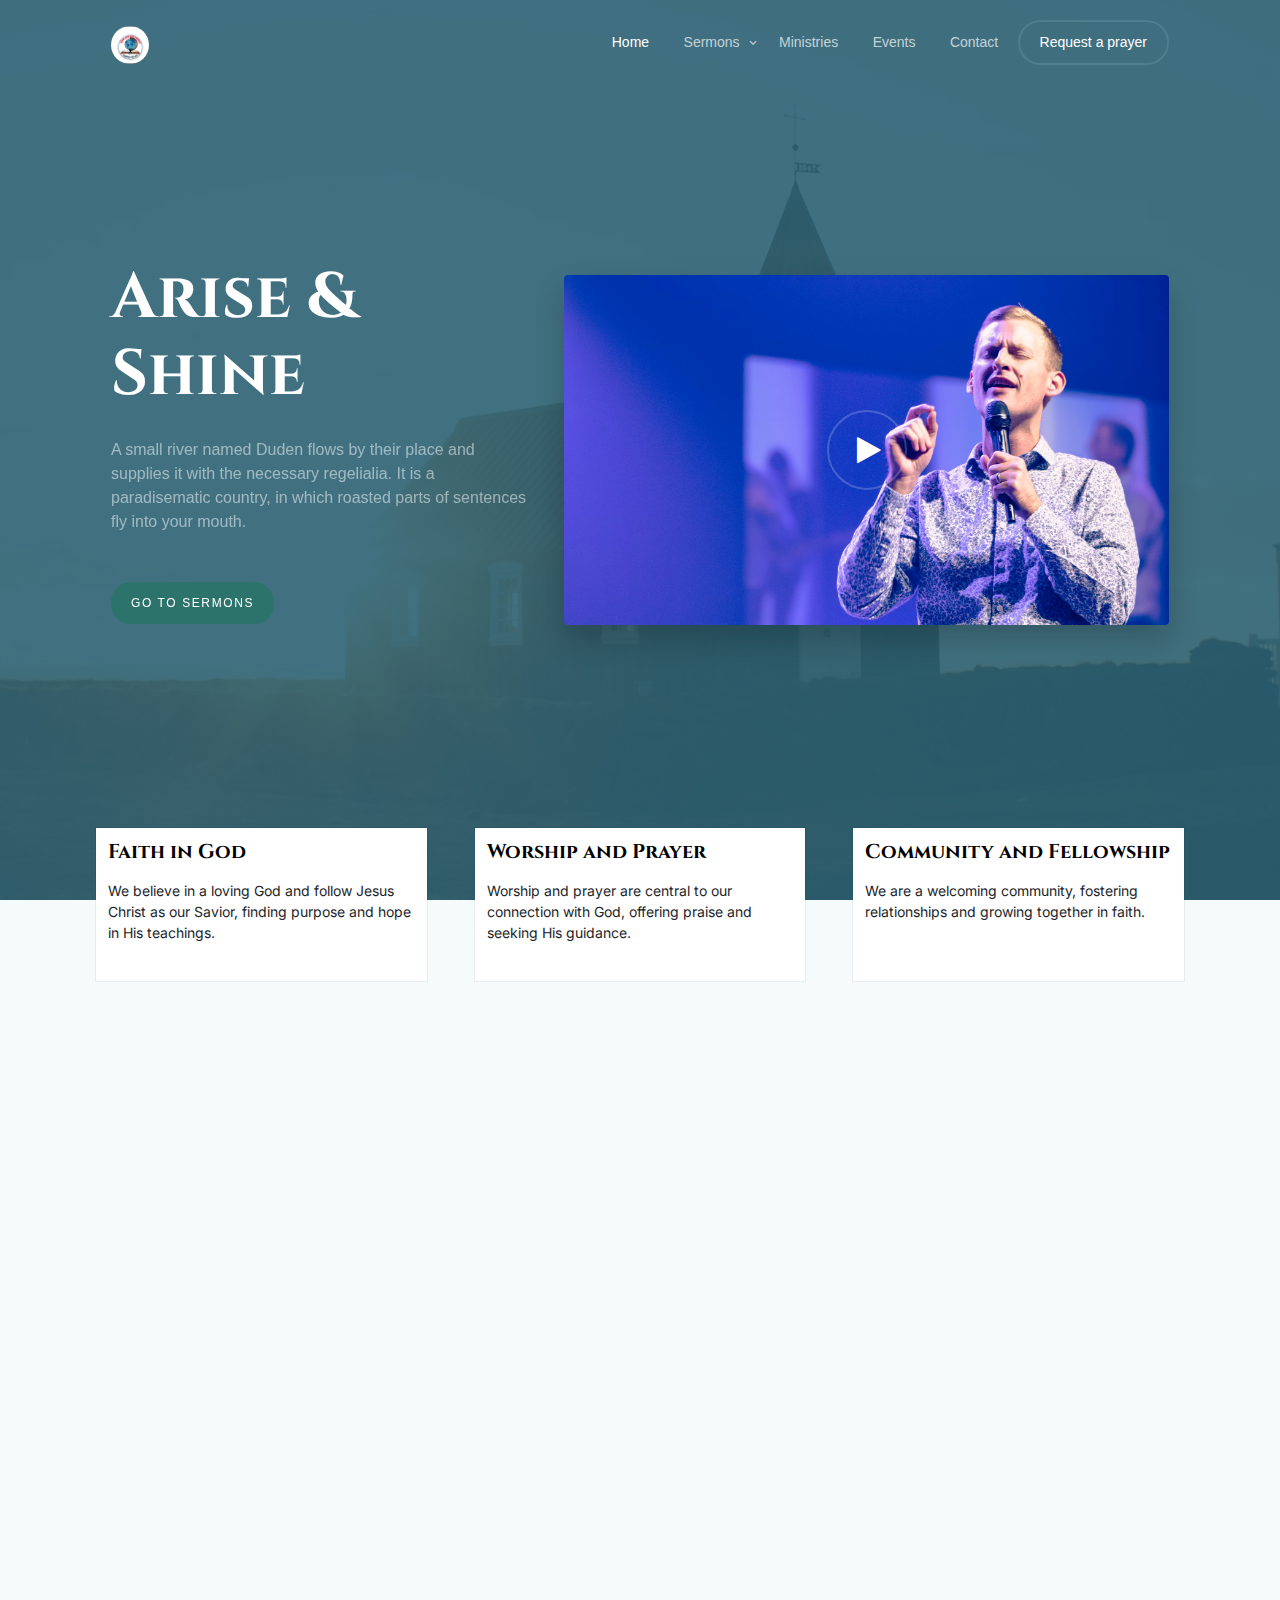
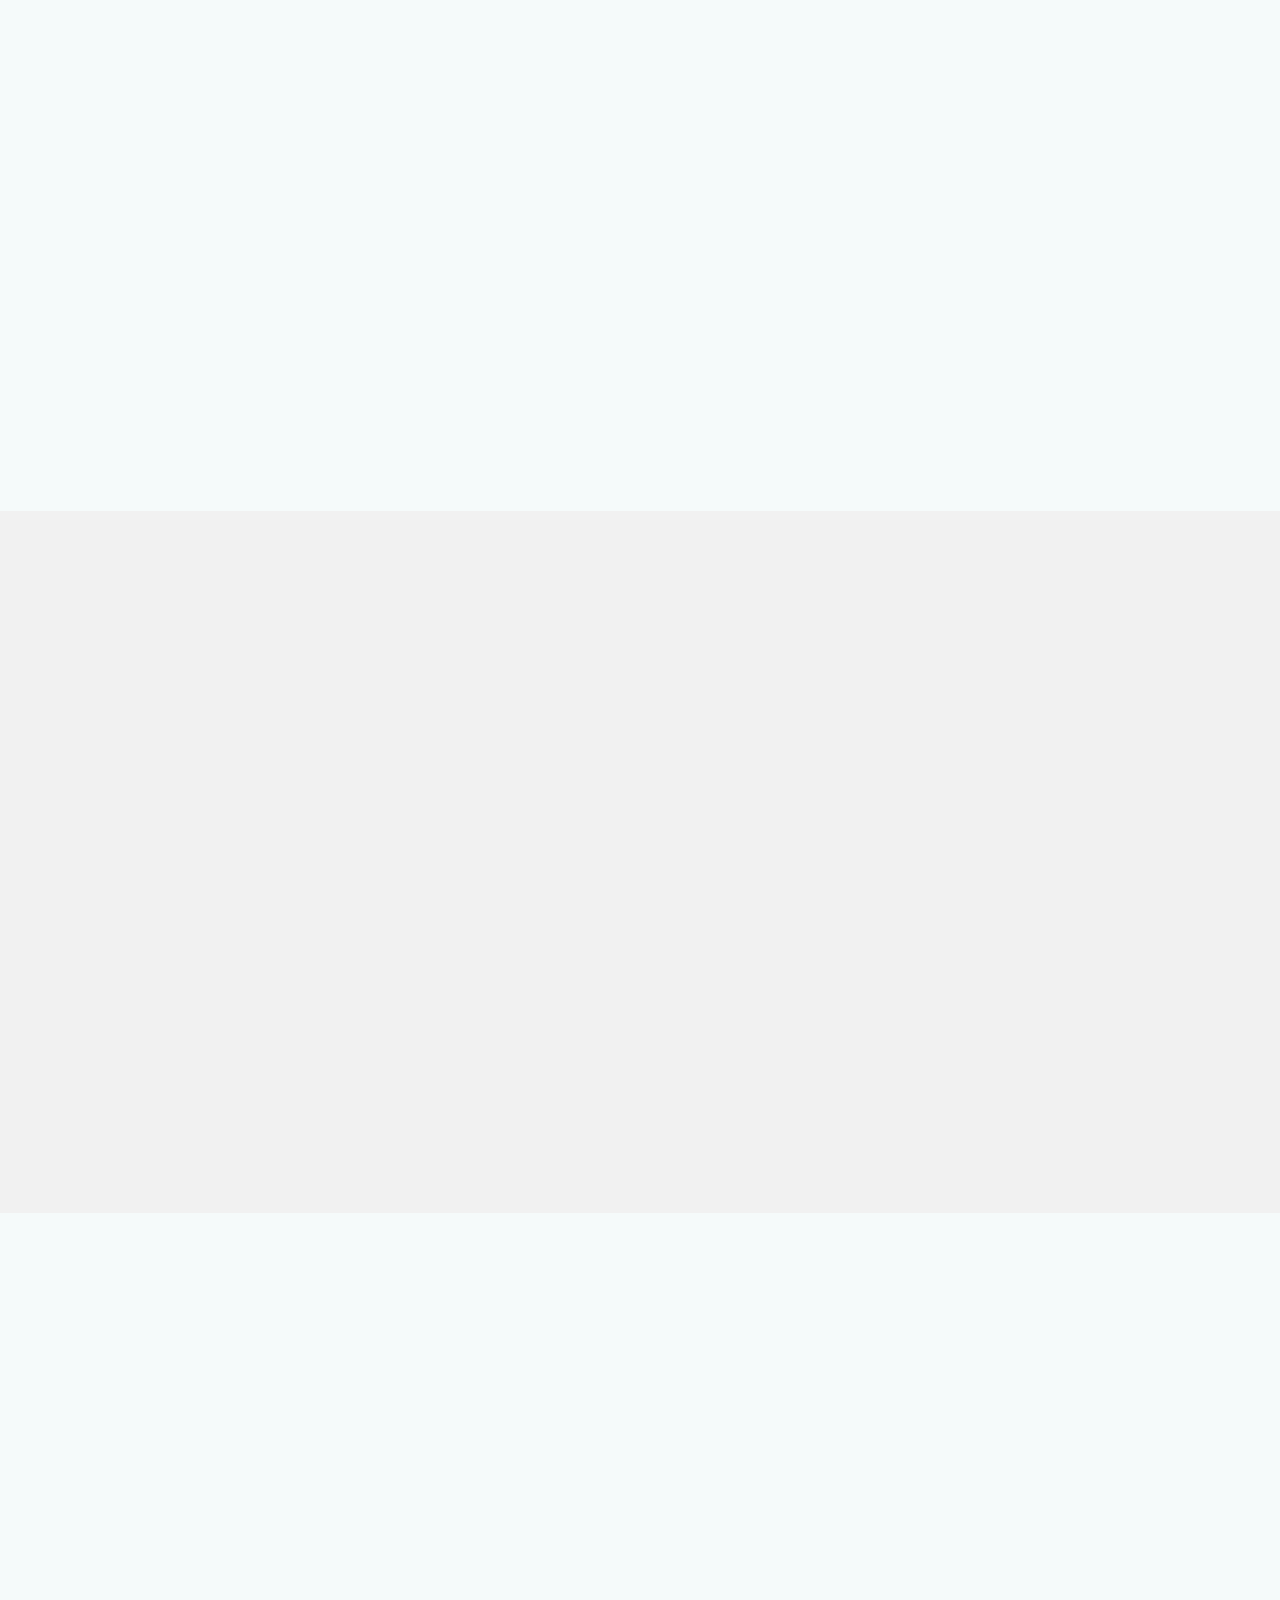
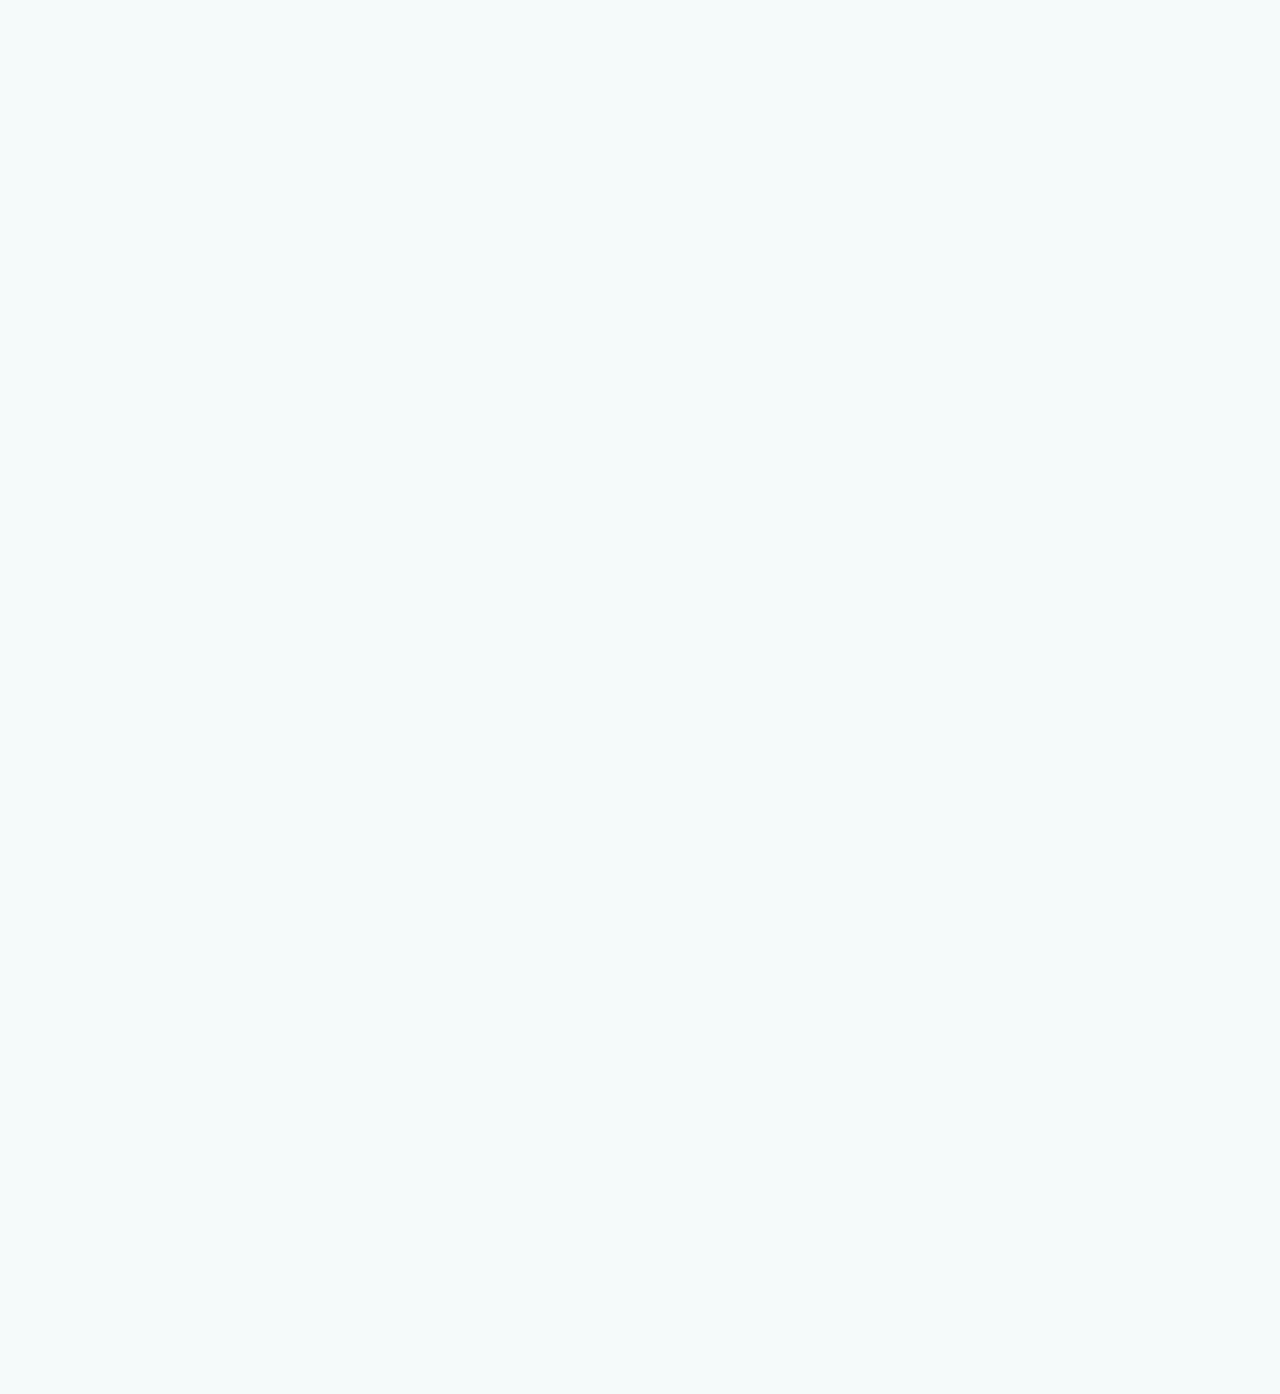
==== commit b2ed7c60: "added the event page" ====
--- a/index.html
+++ b/index.html
@@ -3,7 +3,12 @@
     <head>
         <meta charset="UTF-8" />
         <meta name="viewport" content="width=device-width, initial-scale=1.0" />
-        <title>Document</title>
+        <title>Come and See Church Gospel for All</title>
+        <link
+            rel="shortcut icon"
+            href="./images/logo.jpg"
+            type="image/x-icon"
+        />
         <link rel="stylesheet" href="css/aos.css" />
 
         <link rel="stylesheet" href="./css/style1.css" />
@@ -20,7 +25,7 @@
         <link rel="stylesheet" type="text/css" href="css/bootstrap.css" />
         <link rel="stylesheet" href="css/glightbox.min.css" />
     </head>
-    <body style="max-width: 100vw">
+    <body>
         <!-- Overlay -->
         <div class="custome-overlay" id="custome-overlay">
             <span class="icofont-close" id="closePopup">x</span>
@@ -41,8 +46,14 @@
             </div>
         </div>
 
-        <div class="site-mobile-menu site-navbar-target d-lg-none" id="site-mobile-menu">
-            
+        <!-- mobile menu -->
+        <div class="site-mobile-menu_overlay d-lg-none" id="site-mobile-menu_overlay">
+
+        </div>
+        <div
+            class="site-mobile-menu site-navbar-target d-lg-none"
+            id="site-mobile-menu"
+        >
             <div class="site-mobile-menu-body">
                 <ul
                     class="js-clone-nav d-lg-inline-block site-menu float-end site-nav-wrap"
@@ -60,14 +71,13 @@
                 </ul>
             </div>
         </div>
-
         <!-- <header> -->
         <nav class="site-nav">
             <div class="container">
                 <div class="site-navigation">
                     <a href="index.html" class="logo m-0 float-left"
-                        >TheChurch</a
-                    >
+                        ><img src="./images/logo.jpg" alt="logo"
+                    /></a>
 
                     <ul
                         class="js-clone-nav d-none d-lg-inline-block text-start site-menu float-end"
@@ -217,7 +227,9 @@
                     <div class="" data-aos="fade-up">
                         <div class="image-container">
                             <img src="./images/event_1.png" alt="" />
-                            <span>Read more</span>
+                            <a href="Silence-your-enemies-event.html">
+                                <span>Read more</span>
+                            </a>
                         </div>
                         <!-- <div class="content">
                             <span>15 Jan 2020 • By Pastor Campbell</span>
--- a/css/style.css
+++ b/css/style.css
@@ -1,4 +1,5 @@
 @import url("https://fonts.googleapis.com/css2?family=Inter:ital,opsz,wght@0,14..32,100..900;1,14..32,100..900&display=swap");
+@import url("https://fonts.googleapis.com/css2?family=Bungee+Tint&family=Handjet:wght@100..900&display=swap");
 .about-us.hero {
   list-style-type: none;
 }
@@ -9,7 +10,6 @@
   height: fit-content;
   display: flex;
   background-color: rgb(255, 255, 255);
-  margin-top: 6rem;
   font-family: "Inter", sans-serif !important;
 }
 .site-contact .container > div {
@@ -130,11 +130,16 @@
 .logo:hover {
   color: rgba(255, 255, 255, 0.85);
 }
+.logo img {
+  width: 38px;
+  height: 38px;
+  border-radius: 50%;
+}
 
 .site-nav {
   position: absolute;
   top: 0;
-  z-index: 9;
+  z-index: 20;
   width: 100%;
 }
 
@@ -306,6 +311,9 @@
 .site-nav.white-variant .site-navigation .site-menu > li.active > a {
   color: black;
 }
+.site-nav.white-variant .site-navigation .burger.light:before, .site-nav.white-variant .site-navigation .burger.burger.light span, .site-nav.white-variant .site-navigation .burger.burger.light:after {
+  background: rgb(0, 0, 0);
+}
 
 .site-mobile-menu-close {
   display: block;
@@ -334,6 +342,20 @@
 }
 .site-mobile-menu-close > span:after {
   transform: rotate(-45deg);
+}
+
+.site-mobile-menu_overlay {
+  display: none;
+  width: 100%;
+  position: fixed;
+  top: 0;
+  z-index: 10;
+  padding-top: 20px;
+  background: rgba(0, 0, 0, 0.436);
+  height: 100dvh;
+}
+.site-mobile-menu_overlay.active {
+  display: block;
 }
 
 .site-mobile-menu {
@@ -341,10 +363,11 @@
   width: 300px;
   position: fixed;
   left: 0;
+  top: 0;
   z-index: 2000;
   padding-top: 20px;
   background: white;
-  height: 100vh;
+  height: 100dvh;
   transition: 0.8s all cubic-bezier(0.23, 1, 0.32, 1);
 }
 .site-mobile-menu.active {
@@ -532,6 +555,7 @@
   height: 32px;
   cursor: pointer;
   position: relative;
+  z-index: 2000;
 }
 .burger.light:before,
 .burger.light span, .burger.light:after {
@@ -612,6 +636,7 @@
   overflow-x: hidden;
   color: #888;
   background: #f5fafa !important;
+  position: relative;
 }
 
 body.activeNavBar {
@@ -1171,6 +1196,15 @@
   width: 100%;
   max-width: 25rem;
 }
+.upcoming-events .cards div:hover .image-container span {
+  transform: translateY(0);
+}
+.upcoming-events .cards div:hover .image-container:before {
+  transform: translateY(0);
+}
+.upcoming-events .cards div:hover .image-container img {
+  transform: scale(1.1);
+}
 .upcoming-events .cards div .image-container {
   width: 100%;
   aspect-ratio: 1/0.6;
@@ -1186,9 +1220,6 @@
   border-radius: inherit;
   transition: transform 0.3s ease-in-out;
 }
-.upcoming-events .cards div .image-container img:hover {
-  transform: scale(1.1);
-}
 .upcoming-events .cards div .image-container span {
   z-index: 10;
   background-color: transparent;
@@ -1199,6 +1230,9 @@
   padding: 8px 12px;
   border-radius: 15px;
   border: #f1f1f1 1px solid;
+  cursor: pointer;
+  transform: translateY(300%);
+  transition: transform 0.3s ease-out;
 }
 .upcoming-events .cards div .image-container:before {
   content: "";
@@ -1208,6 +1242,9 @@
   top: 50%;
   z-index: 1;
   position: absolute;
+  cursor: pointer;
+  transform: translateY(300%);
+  transition: transform 0.3s ease-out;
 }
 .upcoming-events .cards div .content {
   width: 100%;
@@ -1700,4 +1737,149 @@
 .site-footer .social li a:hover {
   background: #519259;
   color: white;
+}
+
+.event {
+  background-color: rgb(255, 255, 255);
+}
+.event .close-event {
+  font-size: 32px;
+  position: fixed;
+  top: 5px;
+  right: 25px;
+  z-index: 100;
+  color: white;
+}
+.event .event_title {
+  color: white;
+  font-size: 80px;
+  font-family: "Bungee Tint", sans-serif;
+  font-weight: 400;
+  font-style: normal;
+  font-variation-settings: "ELGR" 1, "ELSH" 2;
+}
+@media (max-width: 767.98px) {
+  .event .event_title {
+    font-size: 60px;
+  }
+}
+.event .event_sub-title {
+  color: white;
+}
+.event .event_date {
+  display: flex;
+  width: 100%;
+  justify-content: space-between;
+  align-items: center;
+  flex-wrap: wrap;
+  gap: 0.2rem;
+  line-height: 0.2;
+}
+.event .event_date h1 {
+  padding: 0;
+  margin: 0;
+  color: black;
+  font-size: 80px;
+  font-family: "Inter", sans-serif;
+  font-weight: 700;
+  font-style: normal;
+  font-variation-settings: "ELGR" 1, "ELSH" 2;
+}
+@media (max-width: 767.98px) {
+  .event .event_date h1 {
+    font-size: 70px;
+  }
+}
+.event .event_date span {
+  font-size: 80px;
+  padding: 0;
+  margin: 0;
+}
+.event .event_title {
+  font-weight: 700;
+}
+.event .event_title {
+  font-weight: 700;
+}
+.event .event-overlay {
+  position: relative;
+  width: 100%;
+  height: 80vh;
+}
+.event .event-overlay .post {
+  position: fixed;
+  width: 100%;
+  min-height: 85vh;
+  text-align: center;
+  display: grid;
+  place-items: center;
+  top: 0;
+  background-repeat: no-repeat;
+  background-size: cover;
+  background-position: center;
+}
+.event .event-overlay .post::before {
+  content: "";
+  position: absolute;
+  top: 0;
+  width: 100%;
+  height: 100%;
+  background-color: rgba(0, 0, 0, 0.589);
+  z-index: -1 !important;
+}
+.event .event-overlay .post > div {
+  z-index: 5 !important;
+}
+.event .event-popup {
+  position: sticky;
+  background-color: #f45b35;
+  min-height: 85vh;
+  border-top-left-radius: 30px;
+  border-top-right-radius: 30px;
+  padding: 45px;
+  top: 0px;
+  z-index: 10;
+}
+.event .event-popup:nth-child(3) {
+  background-color: white;
+  padding: 0;
+}
+.event .event-popup:nth-child(3) nav {
+  border: none !important;
+  box-shadow: none !important;
+  position: sticky;
+  top: 0;
+}
+.event .event-popup:nth-child(3) .popup-content {
+  max-width: 100% !important;
+  width: 100% !important;
+  padding: 40px;
+  padding-top: 7rem;
+}
+.event .event-popup .address {
+  width: 100%;
+  margin-inline: auto;
+  overflow: hidden;
+  max-width: 700px;
+  display: flex;
+  margin-top: 40px;
+}
+.event .event-popup .address h1 {
+  font-size: 38px impotant !important;
+  font-weight: bold;
+  word-wrap: break-word;
+}
+@media (max-width: 767.98px) {
+  .event .event-popup .address h1 {
+    font-size: 20px;
+  }
+}
+.event .event-popup .address span {
+  font-size: 38px;
+  margin-right: 1rem;
+}
+@media (max-width: 767.98px) {
+  .event .event-popup .address span {
+    font-size: 20px;
+  }
 }/*# sourceMappingURL=style.css.map */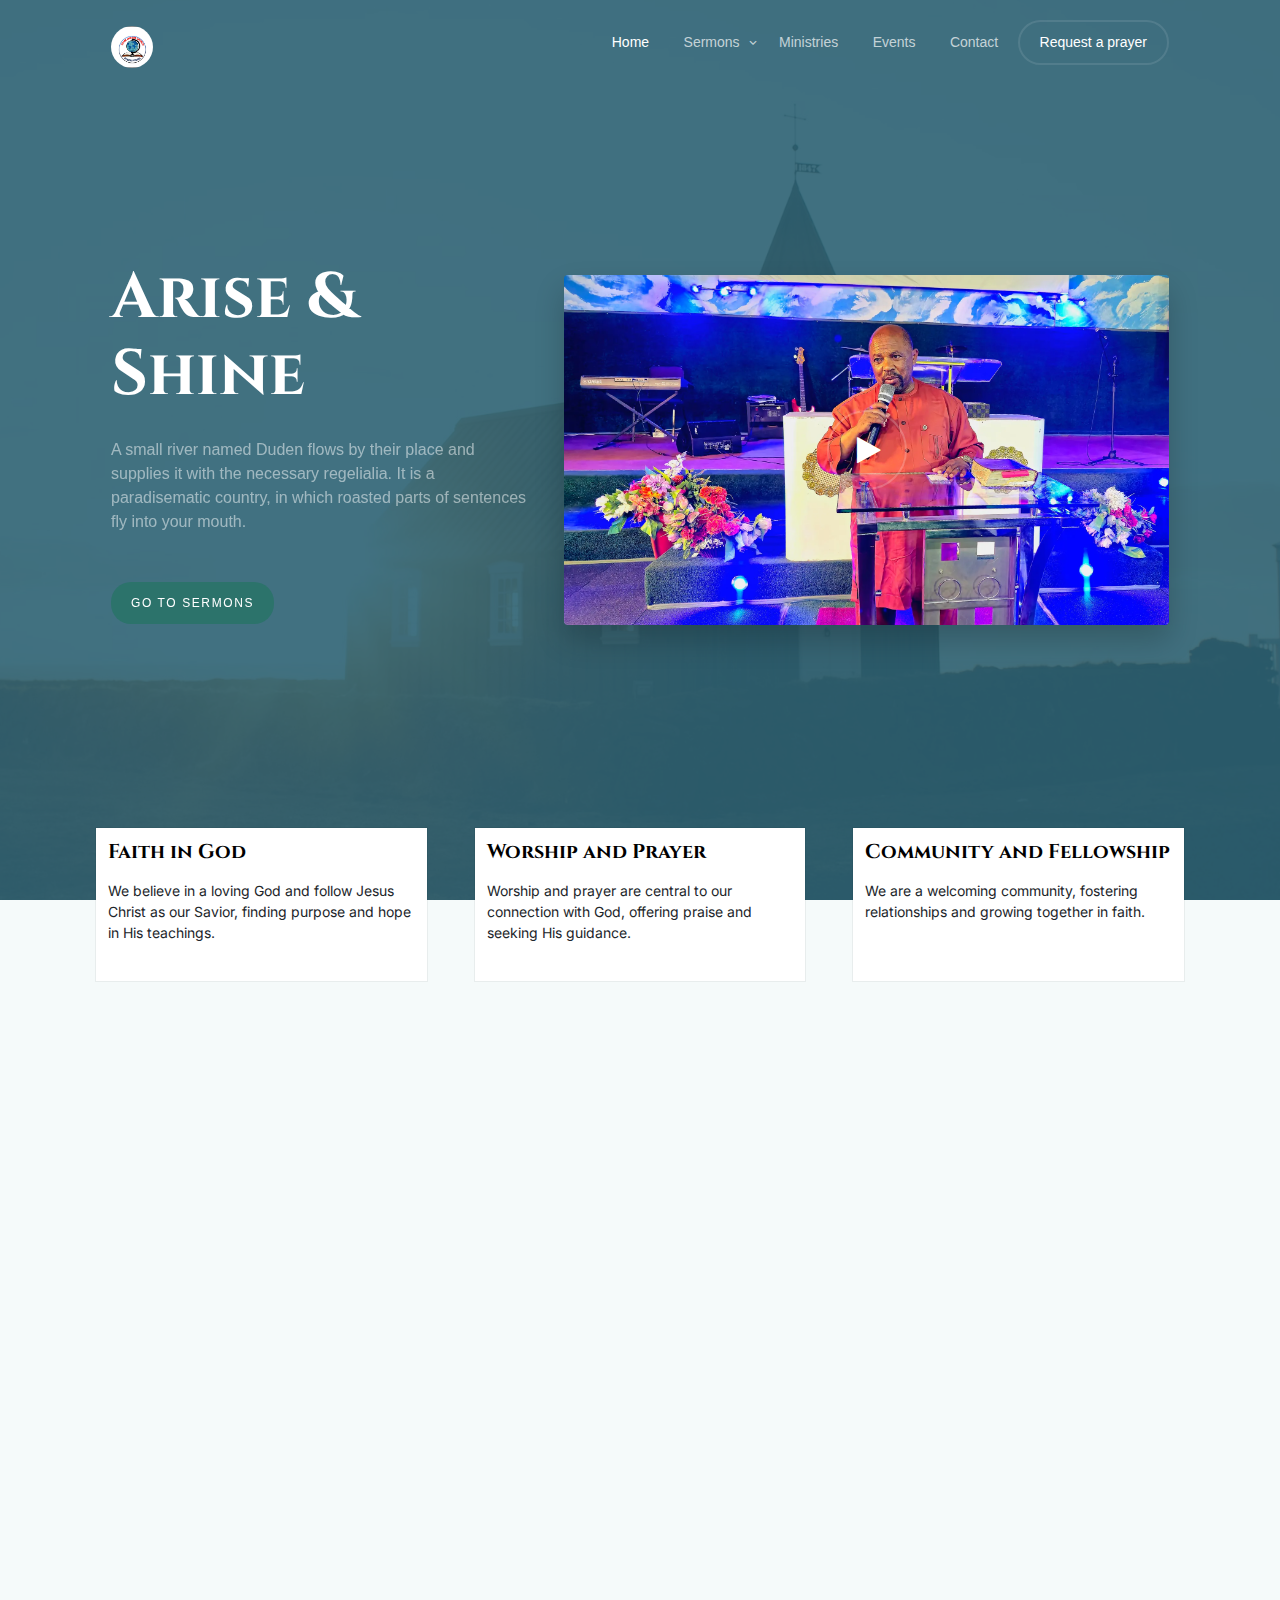
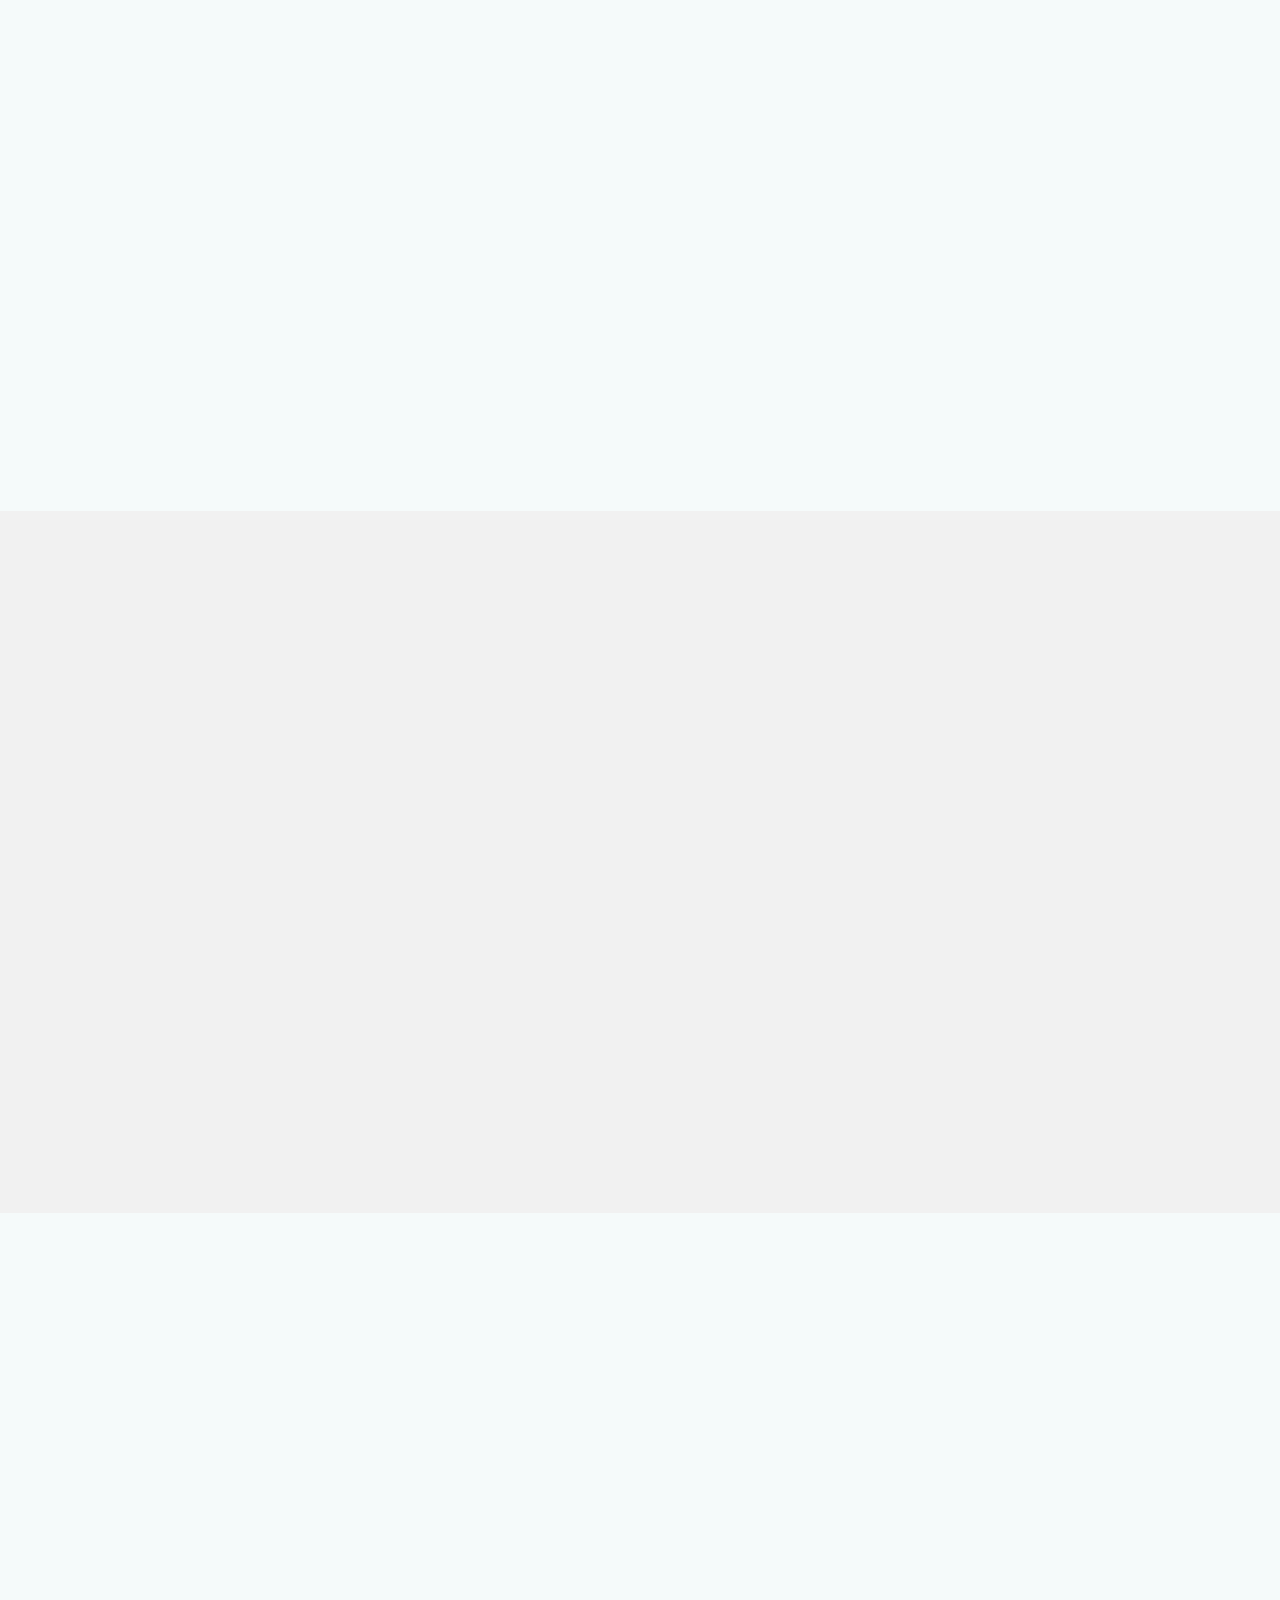
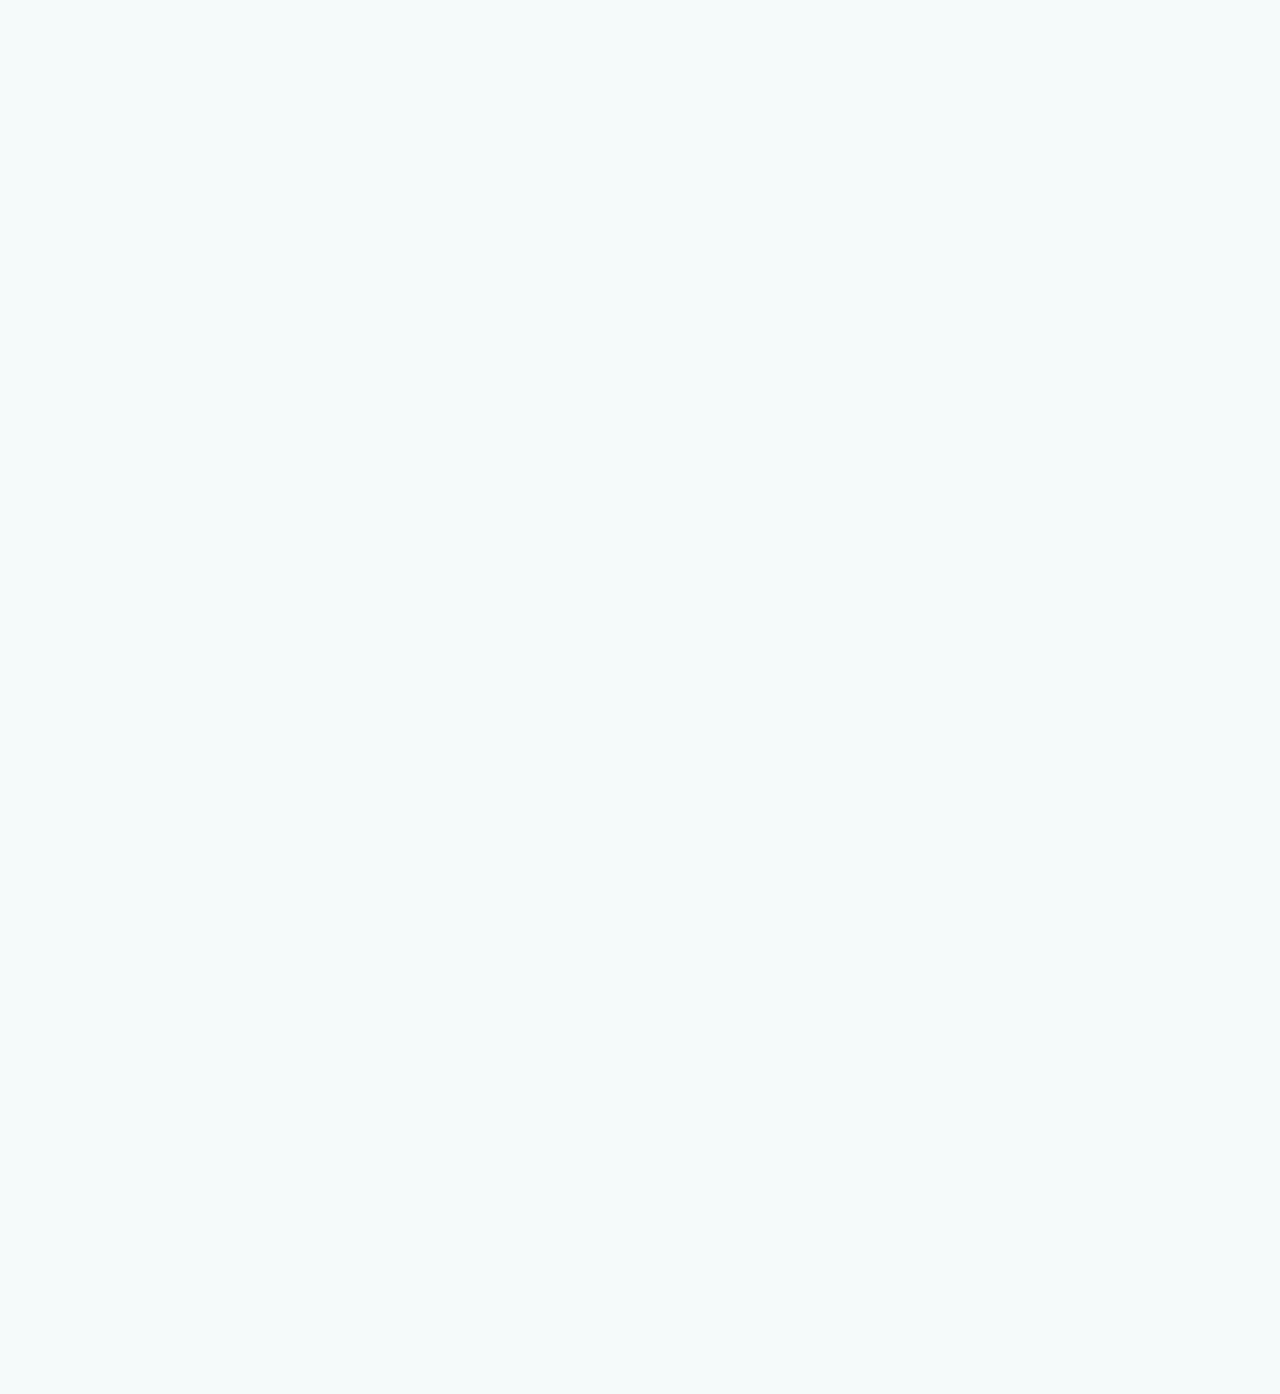
==== commit bfd59da2: "I just added the postor picture" ====
--- a/index.html
+++ b/index.html
@@ -47,9 +47,10 @@
         </div>
 
         <!-- mobile menu -->
-        <div class="site-mobile-menu_overlay d-lg-none" id="site-mobile-menu_overlay">
-
-        </div>
+        <div
+            class="site-mobile-menu_overlay d-lg-none"
+            id="site-mobile-menu_overlay"
+        ></div>
         <div
             class="site-mobile-menu site-navbar-target d-lg-none"
             id="site-mobile-menu"
@@ -173,7 +174,7 @@
                                 ><span class="icon-play"></span
                             ></span>
                             <img
-                                src="images/landscape-2.jpg"
+                                src="images/landscape-2.webp"
                                 alt="Image"
                                 class="img-fluid rounded"
                             />
--- a/css/style.css
+++ b/css/style.css
@@ -9,7 +9,8 @@
   height: -moz-fit-content;
   height: fit-content;
   display: flex;
-  background-color: rgb(255, 255, 255);
+  background-color: white;
+  margin-top: 6rem;
   font-family: "Inter", sans-serif !important;
 }
 .site-contact .container > div {
@@ -131,8 +132,8 @@
   color: rgba(255, 255, 255, 0.85);
 }
 .logo img {
-  width: 38px;
-  height: 38px;
+  width: 42px;
+  height: 42px;
   border-radius: 50%;
 }
 
@@ -636,7 +637,6 @@
   overflow-x: hidden;
   color: #888;
   background: #f5fafa !important;
-  position: relative;
 }
 
 body.activeNavBar {
@@ -1844,12 +1844,6 @@
   background-color: white;
   padding: 0;
 }
-.event .event-popup:nth-child(3) nav {
-  border: none !important;
-  box-shadow: none !important;
-  position: sticky;
-  top: 0;
-}
 .event .event-popup:nth-child(3) .popup-content {
   max-width: 100% !important;
   width: 100% !important;
